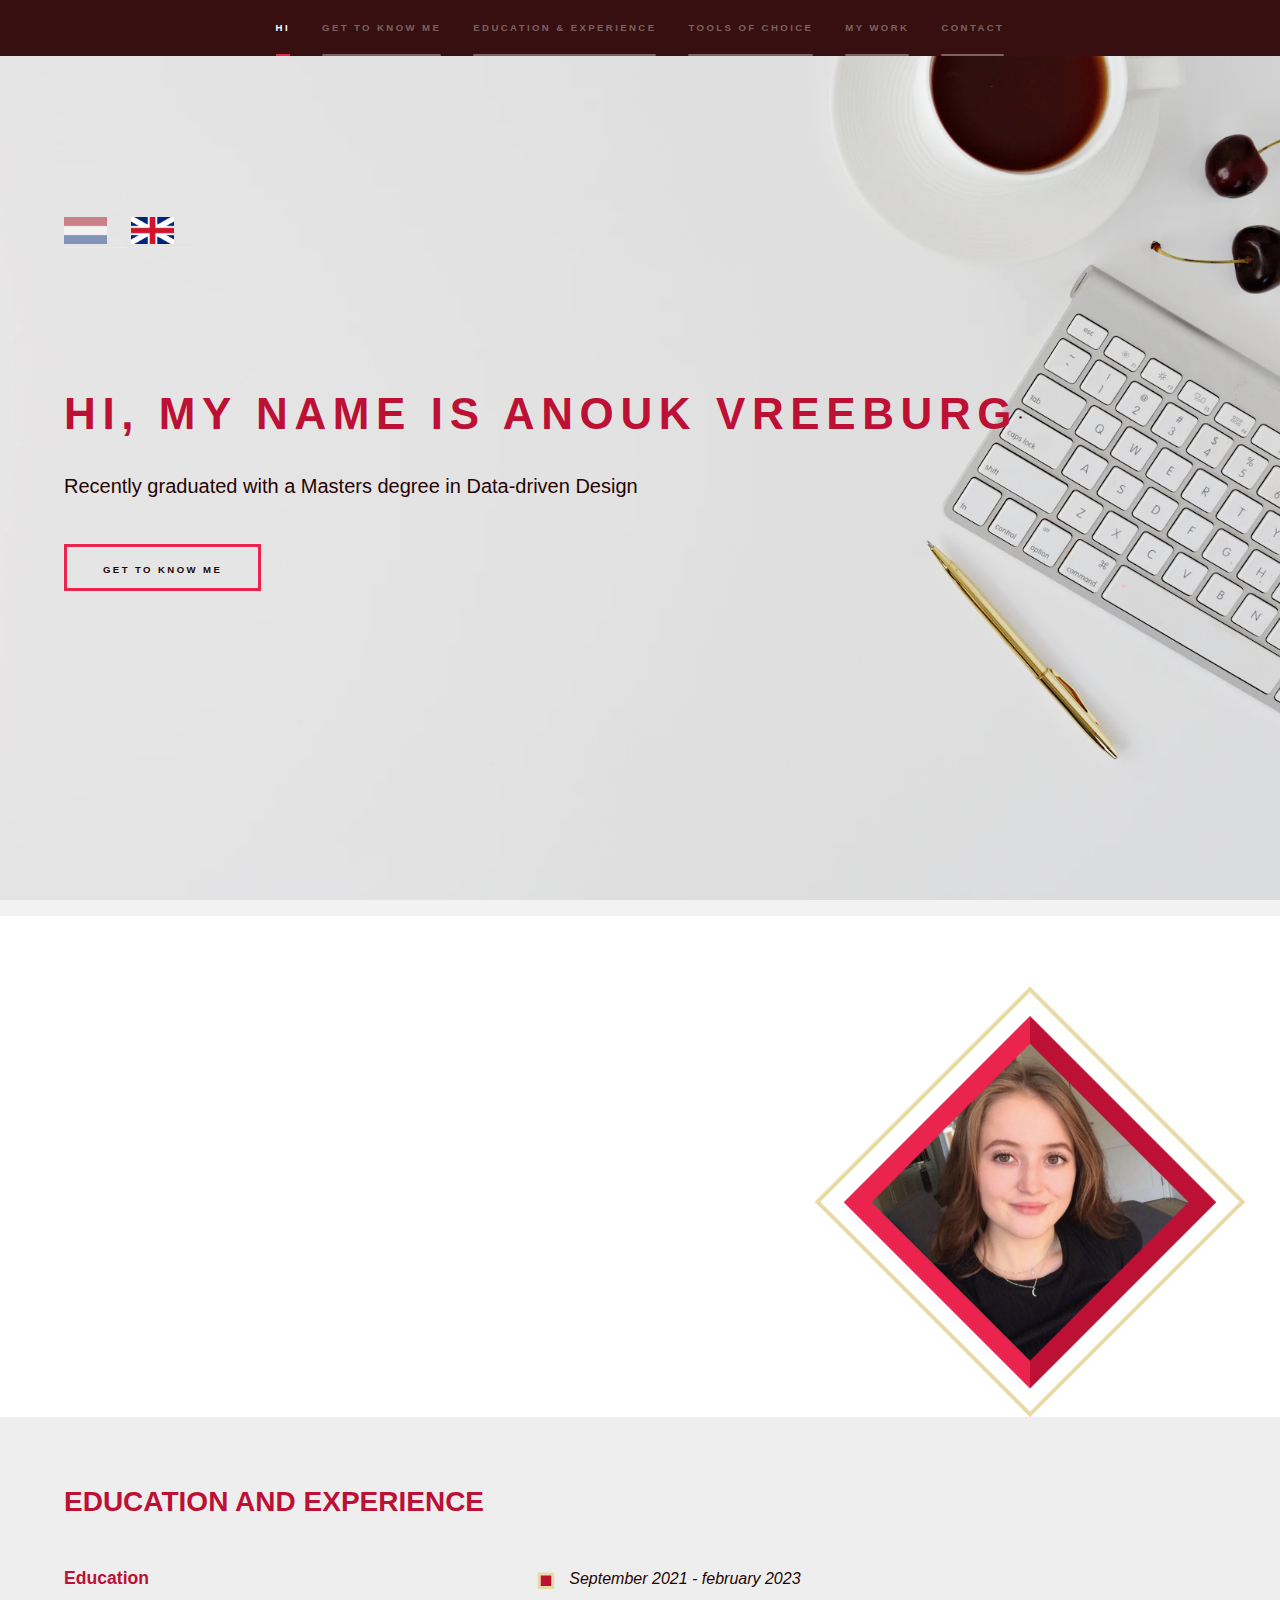
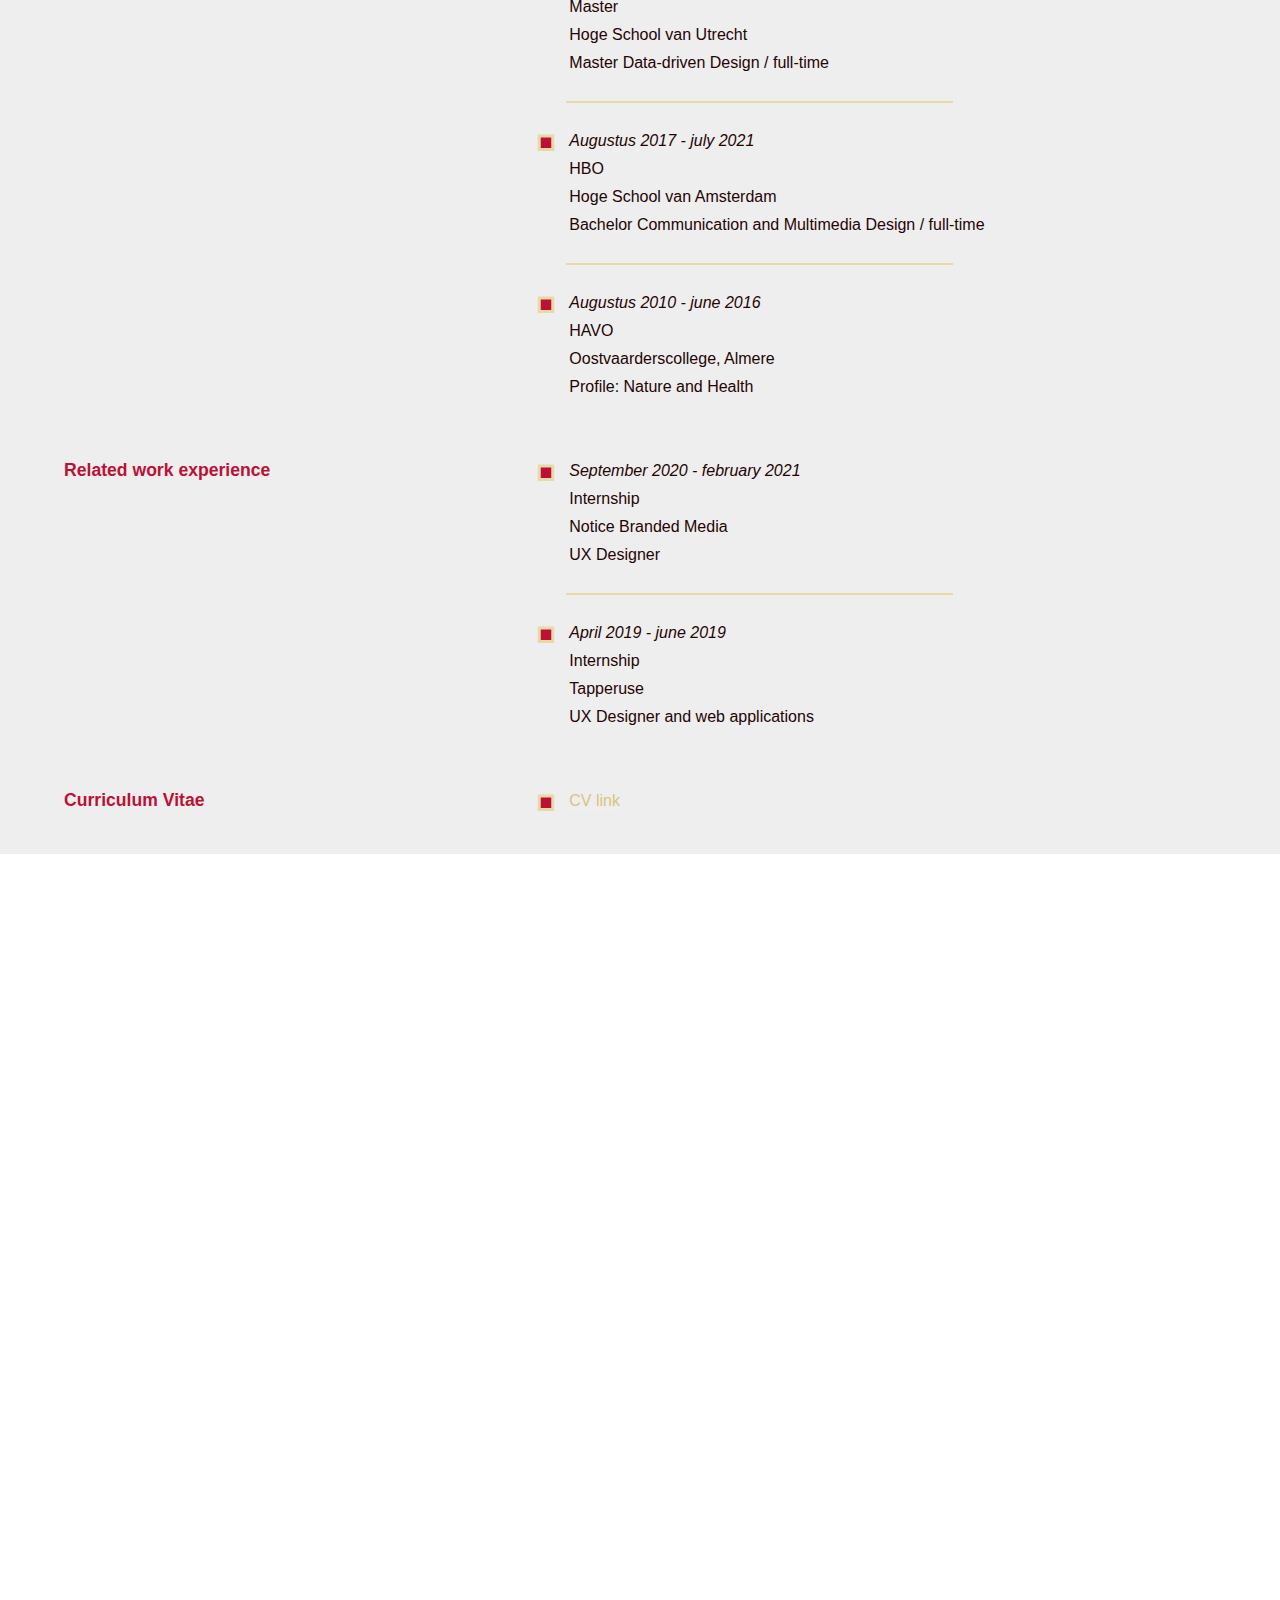
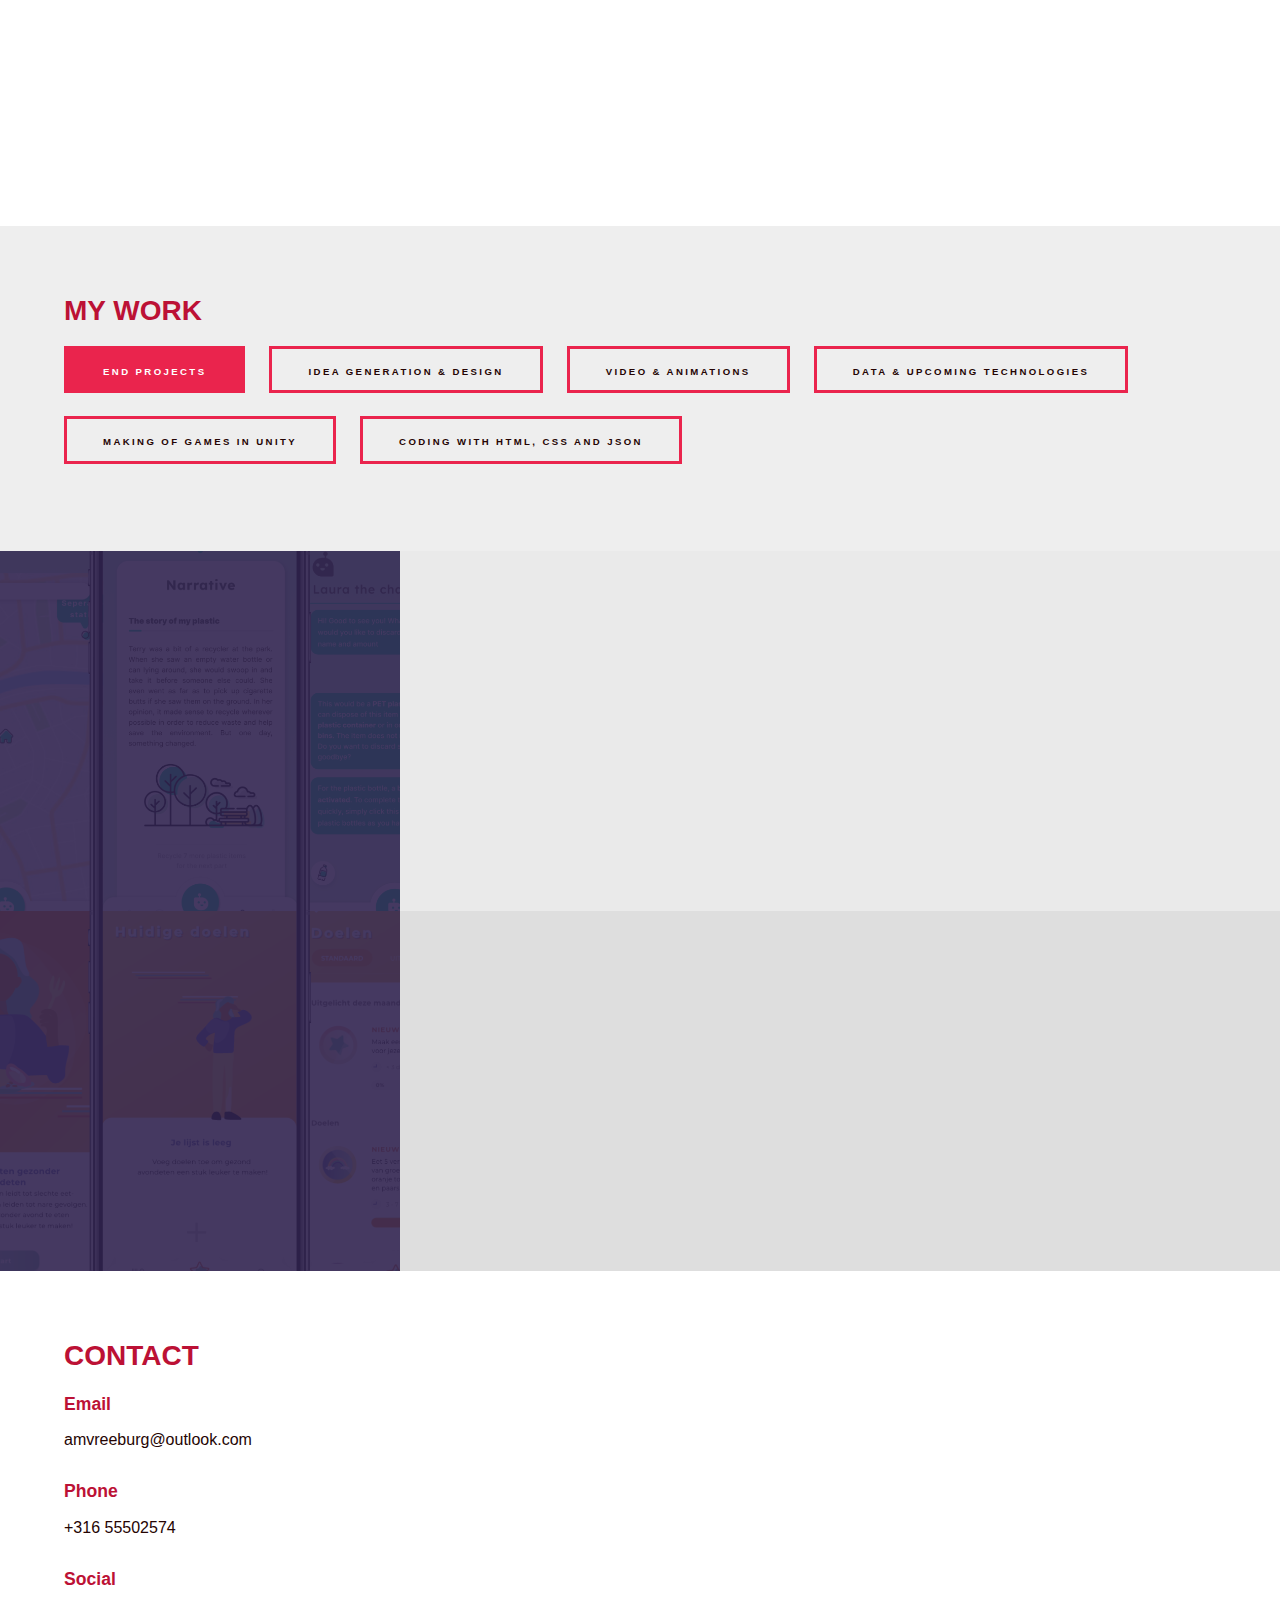
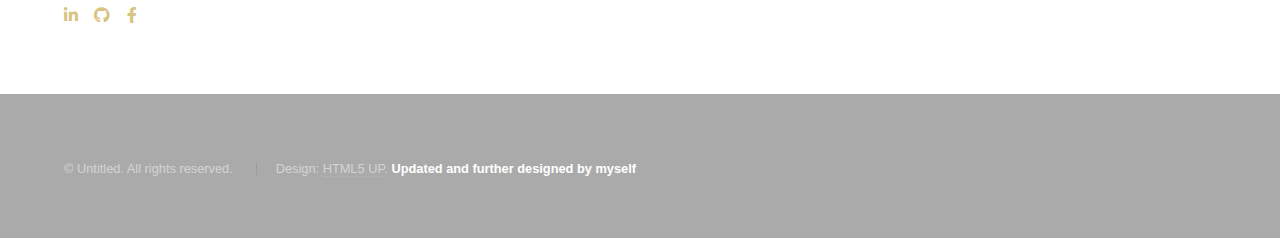
==== indexEN.html @ f6cb9e54 "Update indexEN.html" ====
<!DOCTYPE HTML>
<!--
    Hyperspace by HTML5 UP
    html5up.net | @ajlkn
    Free for personal and commercial use under the CCA 3.0 license (html5up.net/license)
-->
<html lang="en">

<head>
    <title>Portfolio Anouk Vreeburg</title>
    <meta charset="utf-8" />
    <meta name="viewport" content="width=device-width, initial-scale=1" />
    <link rel="stylesheet" href="assets/css/main.css" />
    <noscript>
        <link rel="stylesheet" href="assets/css/noscript.css" /></noscript>
</head>

<body class="is-preload">

    <!-- Sidebar -->
    <section id="sidebar">

        <div class="inner">
            <nav>
                <ul>
                    <li><a href="#intro">Hi</a></li>
                    <li><a href="#one">Get to know me</a></li>
                    <li><a href="#two">Education & Experience</a></li>
                    <li><a href="#three">Tools of choice</a></li>
                    <li><a href="#four">My work</a></li>
                    <li><a href="#five">Contact</a></li>
                </ul>
            </nav>
        </div>
    </section>

    <!-- Wrapper -->
    <div id="wrapper">

        <!-- Intro -->
        <section id="intro" class="wrapper style1 fullscreen fade-up">
            <div class="inner">

                <div class="divtaal">
                    <a href="index.html" class="taal"><img src="images/NL.png" class="taalnoactive" width="43" height="27"></a>
                    <a href="indexEN.html" class="taal"><img src="images/EN.png" width="43" height="27"></a>
                </div>

                <h1>HI, MY NAME IS ANOUK VREEBURG</h1>
                <p>Recently graduated with a Masters degree in Data-driven Design</p>
                <ul class="actions">
                    <li><a href="#one" class="button scrolly">Get to know me</a></li>
                </ul>
            </div>
        </section>

        <!-- One -->
        <section id="one" class="wrapper style2 spotlights">
            <section>
                <div class="content">
                    <div class="inner">
                        <h2>GET TO KNOW ME</h2>
                        <p>I have a passion for creating visually appealing content related to applications, websites, applied games, and emerging technologies such as machine learning and virtual reality. Additionally, I enjoy analyzing and working with data to identify intriguing patterns and apply them to my designs. My interest in media and technology began at a young age, from images and figures to stories and discoveries. As I grew older, my curiosity towards these topics only increased. I have earned a Bachelor's degree in Communication & Multimedia Design and a Master's degree in Data-driven Design. Through practical projects in these fields, I have gained new skills and learned how to tackle challenges in creative and technical ways. I am eager to continue exploring these areas and expand my knowledge further.</p>
                    </div>
                </div>
                <img src="images/pictureofme.png" class="image2" alt="" data-position="center center" />
                <!-- maybe make a gif that goes through different photos -->
            </section>
        </section>

        <section id="two" class="wrapper style20 spotlights">
            <section>
                <div class="content2">
                    <div class="inner">
                        <h2>EDUCATION AND EXPERIENCE</h2><br>
                        <div class="grid">
                            <h3>Education</h3>
                            <ul class="buttonstyle">
                                <li><em>September 2021 - february 2023</em> <Br> Master <br> Hoge School van Utrecht <br> Master Data-driven Design / full-time</li>
                                <hr>
                                <li><em>Augustus 2017 - july 2021</em> <br> HBO <br> Hoge School van Amsterdam <br> Bachelor Communication and Multimedia Design / full-time</li>
                                <hr>
                                <li><em>Augustus 2010 - june 2016</em> <br> HAVO <br> Oostvaarderscollege, Almere <br> Profile: Nature and Health</li>
                            </ul>
                        </div><br><br>
                        <div class="grid">
                            <h3>Related work experience</h3>
                            <ul class="buttonstyle">
                                <li><em>September 2020 - february 2021</em> <br> Internship <br> Notice Branded Media <br> UX Designer</li>
                                <hr>
                                <li><em>April 2019 - june 2019</em> <br> Internship <br> Tapperuse <br> UX Designer and web applications</li>                                
                            </ul>
                        </div><br><br>
                        <div class="grid">
                            <h3>Curriculum Vitae</h3>
                            <ul class="buttonstyle">
                                <li><a href="images/AnoukVreeburgCV.pdf" target="_blank">CV link</a></li>                           
                            </ul>
                        </div>
                    </div>
                </div>
            </section>
        </section>

        <!-- Two -->
        <section id="three" class="wrapper style3 fade-up">
            <div class="inner">
                <h2>TOOLS OF CHOICE</h2>
                <div class="features">
                    <section>
                        <span class="icon solid major fa-chart-line"></span>
                        <h3>Data-driven</h3>
                        <p>I am fascinated by working with <strong>data</strong> to learn design with a focus on user experience. Exploring large datasets and drawing conclusions is very intriguing. I have experience with <strong>Python</strong>, which allows me to work with data more efficiently. I have used it for web scraping, machine learning, and data analysis projects, giving me a better understanding of how it works and how I can use it to my advantage. This provides many opportunities to fully optimise design for the customer.</p>
                    </section>
                    <section>
                        <span class="icon solid major fa-edit"></span>
                        <h3>Design and video</h3>
                        <p>I enjoy using creative software such as <strong>Adobe Illustrator, Photoshop, After Effects, Figma, and Blender</strong>. These tools help me express my creativity and explore different ideas and concepts. With Adobe, I create beautiful designs for both app and print design, as well as product videos and animations. I use Figma to design and showcase application screens with interactions, for a complete UX/UI. I use Blender for 3D models and various animations. I can then display all of these designs on web applications using <strong>HTML, CSS, and JSON</strong>.</p>
                    </section>
                    <section>
                        <span class="icon solid major fa-gamepad"></span>
                        <h3>Unity</h3>
                        <p>I love working in <strong>Unity</strong>, where I can create games and virtual realities. With the help of <strong>C# programming language</strong>, I am able to bring my ideas to life, no matter how big or small. With Unity’s powerful engine and its user-friendly interface, I am able to create <strong>immersive 3D worlds and experiences</strong> that will excite and engage my target audience. I am always eager to learn more about Unity and look forward to creating my next project!</p>
                    </section>
                    <section>
                        <span class="icon major fa-robot"></span>
                        <h3>Other interests</h3>
                        <p>I am furthermore intrigued by the potential of <strong>emerging technologies</strong> and the opportunities they bring. With the rapid development of technology, I am constantly searching for new ways to use it for projects that can benefit and improve the lives of many. I am passionate about exploring new and innovative ideas, and it is this passion that drives me to investigate and explore the possibilities of emerging technology.</p>
                    </section>
                </div>
            </div>
        </section>


        <!-- Four -->
        <section id="four" class="wrapper style40 spotlights">  
            <div class="inner">
                <h2>MY WORK</h2>
                <ul class="ul2">
                        <li class="li2"><button onClick="myFunction()" id="jsbuttonbig" class="jsbuttonclicked"> End projects </button></li>
                        <li class="li2"><button onClick="myFunction5()" id="jsbuttondesign" class="jsbutton"> Idea generation & Design </button></li>
                        <li class="li2"><button onClick="myFunction6()" id="jsbuttonvideo" class="jsbutton"> Video & Animations </button></li>
                        <li class="li2"><button onClick="myFunction2()" id="jsbuttondata" class="jsbutton"> Data & Upcoming technologies </button></li>
                        <li class="li2"><button onClick="myFunction3()" id="jsbuttongames" class="jsbutton"> Making of games in Unity </button></li>
                        <li class="li2"><button onClick="myFunction4()" id="jsbuttoncode" class="jsbutton"> Coding with HTML, CSS and Json </button></li>
                </ul>
            </div>
        </section>

        <!-- One -->
        <!-- Big Project -->
        <section id="uno" class="wrapper style4 spotlights">
            <section>
                <div class="image"><img src="images/PhotosWork/chatbotgraduation/chatbothomepage7.png" alt="" data-position="center center" /></div>
                <div class="content">
                    <div class="inner">
                        <h2 class="h2special">Data-driven Chatbot graduation project</h2>
                        <p>In order to help young adults properly dispose of their plastic, I created a data-driven personal chatbot application for my master's graduation project.</p>
                        <ul class="actions">
                            <li><button id="myBtn1" class="testa">See more</button></li>
                        </ul>
                    </div>
                </div>
                <div id="myModal1" class="modal">
                    <!-- Modal content -->
                    <div class="modal-content">
                      <span class="close1">&times;</span>
                      <h2 class="h2special">Data-driven Chatbot graduation project</h2>
                      <p><strong>Time spent on it:</strong> 20 weeks, year 2 Master<br> 
                        <strong>Language of the project:</strong> English<br> 
                        <strong>How many people worked on it:</strong> 1<br></p>
                      <p>I had to create a data-driven application that solved an issue for my Masters graduation project. I chose to go the environmentally friendly approach and assist young individuals in correctly disposing of their plastic products, rather than littering or tossing them in the wrong container. This issue could be remedied with the help of a smart chatbot integrated into an application. The chatbot would assist the young adult in providing information about their plastic product, including what type of plastic it is and where it should be thrown according to city regulations. The chatbot would also ask the user personal questions about why they care about the environment and other related opinions on the subject. The answers provided by the user would assist the chatbot in better categorising the user, allowing it to offer a personalised gamification strategy that would help drive the user to continue properly disposing of their plastic. The categories are based on research, which state that there are six different reasons why people recycle, which are as follows: attitude, subjective norms, behavioural intent, knowledge, moral norms, and social pressure. If a user tells the chatbot that they conduct environmental acts because they have seen others do it, they will be given a gamification approach in that area. Each category can be coupled with a research-based gamification strategy. Attitude → points system, subjective norms → leaderbord, perceived behavioural control → badges, knowledge → narrative, moral norms → rewards, social pressure → teams. If the chatbot detects more, the user can be subjected to multiple forms of gamification. As a result, the program is constantly enhancing the user experience based on user data, thereby establishing it as a successful data-driven product. Furthermore, the application provides information about different types of plastic, how it works in their location, and opportunities to speed up the recycling process. More information on the research and overall project can be found in the papers below.</p>
                      <a href="images/PhotosWork/chatbotgraduation/AcademicPaperAnoukGraduationDDD.pdf" target="_blank">Academic Paper</a><br>
                      <a href="images/PhotosWork/chatbotgraduation/TechnicalPaperAnoukGraduationDDD.pdf" target="_blank">Technical Paper</a><br>
                      <a href="https://www.figma.com/proto/wkhQ5pmB53R3BVS1XPd66O/Graduation-3?page-id=0%3A1&node-id=216%3A585&viewport=162%2C240%2C0.02&scaling=scale-down&starting-point-node-id=216%3A585&show-proto-sidebar=1" target="_blank">Figma link prototype</a>
                      <br><br>
                      <iframe class="modalphotosvideo" src="https://www.youtube.com/embed/QDTIuTN14yU" title="YouTube video player" frameborder="0" allow="accelerometer; autoplay; clipboard-write; encrypted-media; gyroscope; picture-in-picture; web-share" allowfullscreen></iframe><br>
                      <img src="images/PhotosWork/chatbotgraduation/code.png" class="modalphotos2"/><br>
                      <img src="images/PhotosWork/chatbotgraduation/introscreens.png" class="modalphotos"/><br>
                      <img src="images/PhotosWork/chatbotgraduation/gamificationscreens.png" class="modalphotos"/><br>
                      <img src="images/PhotosWork/chatbotgraduation/chatbotscreens.png" class="modalphotos"/><br>
                      <img src="images/PhotosWork/chatbotgraduation/knowandmap.png" class="modalphotos"/>
                    </div>
                </div>
            </section>
            <section>
                <div class="image"><img src="images/PhotosWork/foodles/homepagefoodles7.png" alt="" data-position="center center" /></div>
                <div class="content">
                    <div class="inner">
                        <h2 class="h2special">Foodles graduation project</h2>
                        <p>For my Bachelors graduation project, I created an interactive application to motivate students to cook more nutritious meals.</p>
                        <ul class="actions">
                            <li><button id="myBtn2">See more</button></li>
                        </ul>
                    </div>
                </div>
                <div id="myModal2" class="modal"> 
                    <div class="modal-content">
                      <span class="close2">&times;</span>
                      <h2 class="h2special">Foodles graduation project</h2>
                      <p><strong>Time spent on it:</strong> Approximately 20 weeks, year 4 Bachelor<br> 
                        <strong>Language of the project:</strong> Dutch<br> 
                        <strong>How many people worked on it:</strong> 1<br></p>
                      <p>For my graduation project I had to solve an issue with a media outlet. The issue I intended to address was a student's insufficient cooking manners. I intended to decrease hasty, harmful microwave meals and encourage students to cook more healthfully. After settling on the challenge, there was a lot of idea generation, research, feedback, and testing to come up with a cohesive concept and design. Finally, the application focuses on inspiring the student through gamification. Simply put, the app provides cooking tasks, a choice of recipes ranging from simple and quick to tough and time-consuming, displays progression in a variety of ways, badges can be earned, friends may assist and join the adventure, and a grocery list can be established.</p>
                      <a href="https://spangled-guide-947.notion.site/Design-Rationale-4f44331d0e1e475ea022f48d8f3eebc7" target="_blank">Design Rationale</a><br>
                      <a href="https://spangled-guide-947.notion.site/Product-Biografie-3474a4bb50964bb2b0175a09f0bc5e0a" target="_blank">Product Biografie</a><br>
                      <a href="https://xd.adobe.com/view/b88ff9ac-8249-4459-96fa-178065c4f682-eddc/" target="_blank">Adobe link prototype</a><br>
                      <br>
                      <video class="modalphotos" controls>
                        <source src="images/PhotosWork/foodles/foodlesVideo.mp4" type="video/mp4">
                      </video>
                      <img src="images/PhotosWork/foodles/foodles1.png" class="modalphotos"/>
                      <img src="images/PhotosWork/foodles/foodles2.png" class="modalphotos"/>
                      <img src="images/PhotosWork/foodles/foodles3.png" class="modalphotos"/>
                    </div>
                </div>
            </section>
        </section>

        <!-- Data -->
        <section id="dos" class="wrapper style4 spotlights">
            <section>
                <div class="image"><img src="images/PhotosWork/musicalthing/musicalaihomepage.png" alt="" data-position="center center" /></div>
                <div class="content">
                    <div class="inner">
                        <h2 class="h2special">Using data and AI to create music</h2>
                        <p>By applying data cleansing, Artificial Intelligence and the RNN-LSTM model, I was able to construct a new generated sheet of music</p>
                        <ul class="actions">
                            <li><button id="myBtn6">See more</button></li>
                        </ul>
                    </div>
                </div>
                <div id="myModal6" class="modal">
                    <div class="modal-content">
                      <span class="close6">&times;</span>
                      <h2 class="h2special">Using data and AI to create music</h2>
                       <p><strong>Time spent on it:</strong> 10 weeks, year 1 Master<br> 
                            <strong>Language of the project:</strong> English<br> 
                            <strong>How many people worked on it:</strong> 1<br></p>
                      <p>For the machine learning lesson, I intended to create music using Artificial Intelligence and the RNN-LSTM model. This project is separated into four steps: data collection, data cleaning, model construction, and model evaluation. I wanted to create jazz music, namely a jazz sheet. To begin, I acquired a significant number of jazz songs. In the second phase, data cleansing, I compared jazz songs based on parameters including tempo, number of measures, style, and density. I trimmed my jazz music dataset by only including jazz songs that matched in all of these categories, so that the model might have a higher success rate later on. This model is known as RNN-LSTM. This model can predict the next note in a melody. Reading comparable jazz songs allows it to guess what note will be played next, resulting in a new note at the end. By repeating this procedure, a whole new melody can be created, and therefore a song can be formed. I recommend reading this more clearly in my GitHub ipnyb files, as they cover the entire procedure in detail, including preprocessing, encoding, sequence creation, mapping, converting, training, layering, and producing.</p>
                      <a href="https://github.com/vreebua/fundamentals_of_machine_learning/blob/main/anouk_endassignment_LSTM_jazzsongs/DatasetAndExploring.ipynb" target="_blank">Dataset and exploring (ipynb)</a><br>
                      <a href="https://github.com/vreebua/fundamentals_of_machine_learning/blob/main/anouk_endassignment_LSTM_jazzsongs/BuildingTheModel.ipynb" target="_blank">Building the model (ipynb)</a><br>
                      <a href="https://github.com/vreebua/fundamentals_of_machine_learning/tree/main/anouk_endassignment_LSTM_jazzsongs" target="_blank">Github page</a><br>
                      <br>
                      <img src="images/PhotosWork/musicalthing/ipynbexample1.png" class="modalphotos"/>
                      <p>A better look can be found in the (ipynb) links</p>
                    </div>
                </div>
            </section>
            <section>
                <div class="image"><img src="images/PhotosWork/movierecommenderAI/homepagemovierecommender.png" alt="" data-position="center center" /></div>
                <div class="content">
                    <div class="inner">
                        <h2 class="h2special">Artificial Intelligence Movie Recommender</h2>
                        <p>Some code recommends movies based on the user's most recent Twitter tweets using Artificial Intelligence and API's.</p>
                        <ul class="actions">
                            <li><button id="myBtn3">See more</button></li>
                        </ul>
                    </div>
                </div>
                <div id="myModal3" class="modal">
                    <div class="modal-content">
                      <span class="close3">&times;</span>
                      <h2 class="h2special">Artificial Intelligence Movie Recommender</h2>
                      <p><strong>Time spent on it:</strong> 10 weeks, year 3 Bachelor<br> 
                        <strong>Language of the project:</strong> Dutch<br> 
                        <strong>How many people worked on it:</strong> 1<br></p>
                      <p>My first exposure to Artificial Intelligence was through my project AI Movie Recommender. The assignment's primary goal was to learn as much as possible about this emerging technology, but with the end goal of creating a product. After learning about the technology and brainstorming ideas, the end result is a website (without visuals) that assists the user in selecting a Netflix movie or show based on their most recent Twitter posts. The AI was able to read Twitter posts and determine from the text what kind of emotion the user was feeling and what the subject of their post was about, with the help of Google Natural Language and a Twitter API. "I am excited about this wedding," for example, would tell the AI that "excited" is a positive word and "wedding" is a subject. Following that, the AI scans the Netflix database for movies or series, as well as the tags they provide, that can be related to the discovered emotions and words, in order to recommend them.</p>
                      <a href="https://www.notion.so/Design-Rationale-b5b79c1df37c4842b5fbafb5ba281c90" target="_blank">Design Rationale</a><br>
                      <a href="https://www.notion.so/Product-Biografie-fa58ce88947c43fca41a6ab7b44b3672" target="_blank">Product Biografie</a><br>
                      <br>
                      <img src="images/PhotosWork/movierecommenderAI/AI_POSTER_page-0001.jpg" class="modalphotos"/>
                    </div>
                </div>
            </section>
            <section>
                <div class="image"><img src="images/PhotosWork/npo/npohomepage.png" alt="" data-position="center center" /></div>
                <div class="content">
                    <div class="inner">
                        <h2 class="h2special">Recommender systems and NFTs for NPO</h2>
                        <p>Transforming the NPO Start application hypothetically with emerging technologies to reach the weaker audiences.</p>
                        <ul class="actions">
                            <li><button id="myBtn24">See more</button></li>
                        </ul>
                    </div>
                </div>
                <div id="myModal24" class="modal">
                    <div class="modal-content">
                      <span class="close24">&times;</span>
                      <h2 class="h2special">Recommender systems and NFTs for NPO</h2>
                      <p><strong>Time spent on it:</strong> 10 weeks, year 1 Master<br> 
                        <strong>Language of the project:</strong> English<br> 
                        <strong>How many people worked on it:</strong> 5<br></p>
                      <p>For this project, we needed to collaborate in order to elevate an established organization using emerging technologies. Our company was NPO, and our emerging technologies were recommender systems and NFTs. After conversing with NPO themselves, we learnt about the NPO's beliefs, key goals, and target group distinctions. We were able to hypothetically design and immerse emerging technologies within their NPO system, targeting some of their weaker target audiences for increased engagement while still enforcing all of their ideals, as well as their design principles. Both technologies were integrated into their NPO Start application.</p>
                      <a href="images/PhotosWork/npo/Endthingie.pdf" target="_blank">Project PDF</a><br><br>
                      <img src="images/PhotosWork/npo/NPOschermen1.png" class="modalphotos"/>
                      <img src="images/PhotosWork/npo/NPOschermen2.png" class="modalphotos"/>
                      <img src="images/PhotosWork/npo/Storyboard-NFTconcept.jpg" class="modalphotos"/>
                    </div>
                </div>
            </section>
            <section>
                <div class="image"><img src="images/PhotosWork/webscrapingtwitch/webscrapingphoto.png" alt="" data-position="center center" /></div>
                <div class="content">
                    <div class="inner">
                        <h2 class="h2special">Webscraping data of Twitch</h2>
                        <p>My first data project was to obtain data from a website and learn how to collect, understand, and transmit anything that I could find about it in order to get started reading and working with data.</p>
                        <ul class="actions">
                            <li><button id="myBtn5">See more</button></li>
                        </ul>
                    </div>
                </div>
                <div id="myModal5" class="modal">
                    <div class="modal-content">
                      <span class="close5">&times;</span>
                      <h2 class="h2special">Webscraping data of Twitch</h2>
                      <p><strong>Time spent on it:</strong> 3 weeks, year 1 Master<br> 
                        <strong>Language of the project:</strong> English<br> 
                        <strong>How many people worked on it:</strong> 1<br></p>
                      <p>My first data project was to obtain data from a website and learn how to collect, understand, and transmit anything that I could find about it in order to get started reading and working with data. Twitch was the site I used, and I used Python and APIs to scrape data to look at disparities between male and female streamers, differences in categories, and other related features. Finally, I chose appropriate charts to illustrate the learned facts.</p>
                      <a href="images/PhotosWork/webscrapingtwitch/Extended abstract Twitch diversity - Anouk Vreeburg.pdf" target="_blank">Project PDF</a><br>
                      <a href="https://github.com/vreebua/WebscrapingOfTwitch" target="_blank">Github page</a><br>
                      <br>
                      <img src="images/PhotosWork/webscrapingtwitch/webscrapingphoto.png" class="modalphotos"/>
                    </div>
                </div>
            </section>
            <section>
                <div class="image"><img src="images/PhotosWork/doorwayeffect/homepagedoorway.png" alt="" data-position="center center" /></div>
                <div class="content">
                    <div class="inner">
                        <h2 class="h2special">Internet of Things Doorway Effect Helper</h2>
                        <p>An internet of things doorway assistant to help users in remembering their belongings when leaving their home.</p>
                        <ul class="actions">
                            <li><button id="myBtn7">See more</button></li>
                        </ul>
                    </div>
                </div>
                <div id="myModal7" class="modal">
                    <div class="modal-content">
                      <span class="close7">&times;</span>
                      <h2 class="h2special">Internet of Things Doorway Effect Helper</h2>
                      <p><strong>Time spent on it:</strong> 3 weeks, year 1 Master<br> 
                        <strong>Language of the project:</strong> English<br> 
                        <strong>How many people worked on it:</strong> 1<br></p>
                      <p>A three-week timeframe was set for this project, with the purpose of swiftly understanding a new developing technology and how it can solve a problem. My chosen technology was the Internet of Things (IoT), which I worked with in the Arduino Program using an Arduino board. The issue I chose is known as the front doorway effect. When someone walks out the front door, a psychological event known as the doorway effect might occur, causing them to forget why they walked through the door or if they took all of their possessions with them. Multiple sensors were employed with the help of IoT to read data and to help alarm and remind the user of their items when going outside. Detecting data movement at the front door, providing visual and audio reminders to the user, and buttons to overcome hurdles whether the front door is used for other purposes are all possible.</p>
                      <a href="images/PhotosWork/doorwayeffect/StateOfTheArtTechnologyAnoukVreeburg.pdf" target="_blank">Project PDF</a><br><br>
                      <img src="images/PhotosWork/doorwayeffect/ArduinoThree.png" class="modalphotos2"/>
                      <img src="images/PhotosWork/doorwayeffect/TheEndThing.png" class="modalphotos3"/><br>
                      <img src="images/PhotosWork/doorwayeffect/TheKey.png" class="modalphotos3"/>
                    </div>
                </div>
            </section>
            <section>
                <div class="image"><img src="images/PhotosWork/malwaredetection/homepagemalware.png" alt="" data-position="center center" /></div>
                <div class="content">
                    <div class="inner">
                        <h2 class="h2special">Internet of Things Mobile Malware Detecter</h2>
                        <p>An experiment in which a mobile phone is linked to Internet of Things sensors to assist in determining whether or not malware is present on the phone.</p>
                        <ul class="actions">
                            <li><button id="myBtn4">See more</button></li>
                        </ul>
                    </div>
                </div>
                <div id="myModal4" class="modal">
                    <div class="modal-content">
                      <span class="close4">&times;</span>
                      <h2 class="h2special">Internet of Things Mobile Malware Detecter</h2>
                      <p><strong>Time spent on it:</strong> 3 weeks, year 1 Master<br> 
                        <strong>Language of the project:</strong> English<br> 
                        <strong>How many people worked on it:</strong> 1<br> </p>
                      <p>This project was given a short time frame of three weeks. This assignment's goal was to learn how to quickly master a new upcoming technology. Following some brainstorming, the idea was born that malware could be detected on a mobile phone using the Internet of Things (IoT). If a mobile phone becomes infected with malware, it may exhibit a variety of symptoms, including high temperature. I thought I'd connect the two because IoT is known for its ability to identify certain sensors and immediately communicate that data. As a result, I used an application to set up a connection between an old mobile phone and my Arduino board. This connection was constantly reading and reporting the temperature of the phone. The phone had become infected with malware. If the Arduino board detects strange sparks of higher temperature inside the phone, it will alert the user using other IoT products that can communicate via sound and visual.</p>
                      <a href="images/PhotosWork/malwaredetection/ProjectDiaryAnouk.pdf" target="_blank">Project PDF</a><br><br>
                      <img src="images/PhotosWork/malwaredetection/arduinosetupmalware.jpg" class="modalphotos2"/>
                      <img src="images/PhotosWork/malwaredetection/fotomalwarething.jpg" class="modalphotos2"/><br>
                      <img src="images/PhotosWork/malwaredetection/keychainsfigma.jpg" class="modalphotos"/>
                    </div>
                </div>
            </section>
            <section>
                <div class="image"><img src="images/PhotosWork/failgraduation/homepageAR.png" alt="" data-position="center center" /></div>
                <div class="content">
                    <div class="inner">
                        <h2 class="h2special">DataSee, an Augmented Reality application</h2>
                        <p>An Augmented Reality data working application that raises awareness among young adults about how much personal data they spend on their applications and how harmful this may be.</p>
                        <ul class="actions">
                            <li><button id="myBtn8">See more</button></li>
                        </ul>
                    </div>
                </div>
                <div id="myModal8" class="modal">
                    <div class="modal-content">
                      <span class="close8">&times;</span>
                      <h2 class="h2special">DataSee, an Augmented Reality application</h2>
                      <p><strong>Time spent on it:</strong> 10 weeks, year 1 Master<br> 
                        <strong>Language of the project:</strong> English<br> 
                        <strong>How many people worked on it:</strong> 1<br></p>
                      <p>DataSee is an Augmented Reality (AR) application that helps enhance young adults' awareness about how much personal data they spend on their apps and how harmful that might be. It is able to show their data back in a fun, engaging, and interactive way by collecting their screen time data on a daily basis. After permitting the program to collect screen time data, the user will see their own application use reflected back to them in the form of data blobs, which can alter from day to day. Furthermore, each application data blob is a different colour, suggesting to the user whether or not this application is secure to disclose personal data on, or if it is easy subject to hacker assaults. The program expands on this theme by include components such as what would happen to their data if a hacker attacked the application, questions and quizzes about online safety, and more in-depth information about each application and how to be more secure with their data.</p>
                      <a href="images/PhotosWork/failgraduation/AcademicPaperAnoukVreeburgDDD.pdf" target="_blank">Academic Paper</a><br>
                      <a href="images/PhotosWork/failgraduation/TechnicalDocumentAnoukVreeburgDDD.pdf" target="_blank">Technical Document</a><br><br>
                      <img src="images/PhotosWork/ARdata/datathings.png" class="modalphotos"/>
                      <img src="images/PhotosWork/ARdata/screens1.png" class="modalphotos"/>
                      <img src="images/PhotosWork/ARdata/screens2.png" class="modalphotos"/>
                      <img src="images/PhotosWork/ARdata/screens3.png" class="modalphotos"/>
                      <img src="images/PhotosWork/ARdata/allthelevels.png" class="modalphotos3"/>
                      <img src="images/PhotosWork/ARdata/thefoursides.png" class="modalphotos3"/>
                    </div>
                </div>
            </section>
        </section>

        <!-- Coding -->
        <section id="quatro" class="wrapper style4 spotlights">
            <section>
                <div class="image"><img src="images/PhotosWork/codingofhvanawebsite/homepagehvana.png" alt="" data-position="center center" /></div>
                <div class="content">
                    <div class="inner">
                        <h2 class="h2special">Website design and development</h2>
                        <p>The HvanA website required to be redesigned and coded in a responsive layout.</p>
                        <ul class="actions">
                            <li><button id="myBtn9">See more</button></li>
                        </ul>
                    </div>
                </div>
                <div id="myModal9" class="modal">
                    <div class="modal-content">
                      <span class="close9">&times;</span>
                      <h2 class="h2special">Website design and development</h2>
                      <p><strong>Time spent on it:</strong> A few weeks, year 2 Bachelor<br> 
                        <strong>Language of the project:</strong> Dutch<br> 
                        <strong>How many people worked on it:</strong> 1<br></p>
                      <p>Following the design of the website's layout, I went to work in Visual Code with HTML, CSS, and Javascript to create a responsive and interactive working website.</p>
                      <a href="https://github.com/vreebua/frontend-responsive-design/tree/master/EindCodeAnoukFrontEnd" target="_blank">Github page</a><br> 
                      <br>
                      <img src="images/PhotosWork/codingofhvanawebsite/hvanAwebsite3.png" class="modalphotos"/>
                    </div>
                </div>
            </section>
            <section>
                <div class="image"><img src="images/PhotosWork/sleepModule/sleepModuleHomepage.png" alt="" data-position="center center" /></div>
                <div class="content">
                    <div class="inner">
                        <h2 class="h2special">SleepModule project</h2>
                        <p>A collaborative project in which many tasks were allocated to create a solution to help people fall asleep faster; my role was to make the marketing website.</p>
                        <ul class="actions">
                            <li><button id="myBtn11">See more</button></li>
                        </ul>
                    </div>
                </div>
                <div id="myModal11" class="modal">
                    <div class="modal-content">
                      <span class="close11">&times;</span>
                      <h2 class="h2special">SleepModule project</h2>
                      <p><strong>Time spent on it:</strong> Around 10 weeks, year 1 Bachelor<br> 
                        <strong>Language of the project:</strong> Dutch<br> 
                        <strong>How many people worked on it:</strong> 4<br></p>
                      <p>Each member of the team was assigned a responsibility for a group project in which a creative solution to a problem was to be exhibited on a marketing website. The problem in this scenario was to assist people who have difficulty falling asleep. My role was website creator and programmer. I created the website using Wordpress and HTML & CSS, overall designed for a laptop screen.</p>
                      <br>
                      <img src="images/PhotosWork/sleepModule/sleepmodule5photos.png" class="modalphotos"/>
                    </div>
                </div>
            </section>
        </section>

        <!-- Games -->
        <section id="tres" class="wrapper style4 spotlights">
            <section>
                <div class="image"><img src="images/PhotosWork/knightgame/knightGameHomepage.png" alt="" data-position="center center" /></div>
                <div class="content">
                    <div class="inner">
                        <h2 class="h2special">The 3D story driven game Schildknaap</h2>
                        <p>I and my team produced a 3D story game during my minor in game design, and my role in this project was game designer with some programming.</p>
                        <ul class="actions">
                            <li><button id="myBtn14">See more</button></li>
                        </ul>
                    </div>
                </div>
                <div id="myModal14" class="modal">
                    <div class="modal-content">
                      <span class="close14">&times;</span>
                      <h2 class="h2special">The 3D story driven game Schildknaap</h2>
                      <p><strong>Time spent on it:</strong> Around 10 weeks, game minor, year 3 Bachelor<br> 
                        <strong>Language of the project:</strong> Dutch<br> 
                        <strong>How many people worked on it:</strong> 5<br></p>
                      <p>This game was created in a team of five during the minor Applied Game Design. Everyone on our team had a specific role, with mine being the lead game designer and side programmer. The game's intended audience is pupils aged twelve and up who are visiting a history museum. The goal of this game is to collect as much as you can in a limited amount of time to progress a story. In level 1, for example, you visit a castle as a 3D knight and must acquire items such as swords, horses, rope and wheels. That is, if you can find all of them. When the timer runs out, the user can utilise the collected things to build a tale. The more items you collect, the more likely it is that you will be able to create a compelling story. For example, "the knight must combat a bear; what weapon do they use?" If a sword was collected, it might be utilised to change the course of the story. There are three levels in total, and the plot progresses with each level. The narrative of the story is set in medieval times, allowing the target audience to learn about history in a fascinating way. You triumph when you successfully complete the story. If you collect too few objects, critical steps in the game may be skipped or answered wrong, preventing you from reaching the finish and forcing you to restart.</p>
                      <a href="https://www.notion.so/Design-Rationale-bca71147dc0242f1948e2dd36facafce" target="_blank">Design Rationale & Product Biografie</a><br>
                      <a href="https://github.com/rico1136/Project3Team5" target="_blank">Github page</a><br><br>
                      <img src="images/PhotosWork/knightgame/knightGame2.png" class="modalphotos"/>
                    </div>
                </div>
            </section>
            <section>
                <div class="image"><img src="images/PhotosWork/dungeoncrawler/homepagedungeoncrawler3.png" alt="" data-position="center center" /></div>
                <div class="content">
                    <div class="inner">
                        <h2 class="h2special">Dungeon Crawler - Rescue from the Red Keep</h2>
                        <p>I and my team built a 2D dungeon crawler game as part of my minor Game design, and my function in this project was programmer.</p>
                        <ul class="actions">
                            <li><button id="myBtn13">See more</button></li>
                        </ul>
                    </div>
                </div>
                <div id="myModal13" class="modal">
                    <div class="modal-content">
                      <span class="close13">&times;</span>
                      <h2 class="h2special">Dungeon Crawler - Rescue from the Red Keep</h2>
                      <p><strong>Time spent on it:</strong> Around 10 weeks, game minor, year 3 Bachelor<br> 
                        <strong>Language of the project:</strong> English<br> 
                        <strong>How many people worked on it:</strong> 4<br></p>
                      <p>This game was created in a team of four during the minor Applied Game Design. Everyone on our team had a specific position, with mine being the developer. This was my first time coding in Unity for a game. The game's purpose is to free the princess by defeating the villains in each coloured chamber. There are three different colours: blue, red, and green. Each colour contains numerous rooms and a wide range of opponents, from sword strikes to archers. A key is located at the end of each chamber. When all three keys are collected, the door to the princess unlocks.</p>
                      <a href="https://www.notion.so/DESIGN-RATIONALE-8517465f07d8455d9b43a17bfa9d9bd4" target="_blank">Design Rationale</a><br>
                      <a href="https://www.notion.so/PRODUCT-BIOGRAFIE-14d3203c4e754276b3b91cc2597aa2c9" target="_blank">Product biografe</a><br>
                      <a href="https://github.com/vreebua/ReturnToTheRedKeep.groep6" target="_blank">Github page</a><br><br>
                      <video class="modalphotos" controls>
                        <source src="images/PhotosWork/dungeoncrawler/dungeonCrawlerVideo.mp4" type="video/mp4">
                      </video><br>
                      <img src="images/PhotosWork/dungeoncrawler/dungeoncrawlerpictures.jpg" class="modalphotos"/>
                    </div>
                </div>
            </section>
            <section>
                <div class="image"><img src="images/PhotosWork/boardgamekillersforest/photoboardgame2.jpg" alt="" data-position="center center" /></div>
                <div class="content">
                    <div class="inner">
                        <h2 class="h2special">The boardgame Killers' Forest, kill or be killed</h2>
                        <p>A four-player board game inspired by the game Bomberman and iconic movie slasher killers was made.</p>
                        <ul class="actions">
                            <li><button id="myBtn12">See more</button></li>
                        </ul>
                    </div>
                </div>
                <div id="myModal12" class="modal">
                    <div class="modal-content">
                      <span class="close12">&times;</span>
                      <h2 class="h2special">The boardgame Killers' Forest, kill or be killed</h2>
                      <p><strong>Time spent on it:</strong> 1 week, game minor, year 3 Bachelor<br> 
                        <strong>Language of the project:</strong> Dutch<br> 
                        <strong>How many people worked on it:</strong> 4<br></p>
                      <p>This board game was created in a four-person team during the minor Applied Game Design. We just had one week to develop a concept, produce the game and explanatory book, and film a product video. Our board game is a spin-off of the popular game Bomberman. With our board game, the participants are not bombers, but rather legendary movie killers such as Jason Voorhees and Michael Meyers. The purpose of the game is to be the last one standing, which you can do by slicing other players, constructing traps, or using their unique powers. A dice determines which move you can make and how far you can go.</p>
                      <br>
                      <img src="images/PhotosWork/boardgamekillersforest/rulesboardgame.png" class="modalphotos"/><br>
                      <img src="images/PhotosWork/boardgamekillersforest/photoboardgame1.jpg" class="modalphotos3"/><br>
                      <img src="images/PhotosWork/boardgamekillersforest/photoboardgame2.jpg" class="modalphotos3"/>
                    </div>
                </div>
            </section>
            <section>
                <div class="image"><img src="images/PhotosWork/virtualrealityenter/vr3.png" alt="" data-position="center center" /></div>
                <div class="content">
                    <div class="inner">
                        <h2 class="h2special">Virtual Reality beginning room</h2>
                        <p>A Virtual Reality room that can aid in the transition from the actual world to a fantasy one using VR glasses, hence eliminating dizziness.</p>
                        <ul class="actions">
                            <li><button id="myBtn15">See more</button></li>
                        </ul>
                    </div>
                </div>
                <div id="myModal15" class="modal">
                    <div class="modal-content">
                      <span class="close15">&times;</span>
                      <h2 class="h2special">Virtual Reality beginning room</h2>
                      <p><strong>Time spent on it:</strong> 3 weeks, year 3 Bachelor<br> 
                        <strong>Language of the project:</strong> Dutch<br> 
                        <strong>How many people worked on it:</strong> 1<br></p>
                      <p>This was my first exposure to Virtual Reality (VR). While studying, it was discovered that people can have motion sickness from VR if they are quickly put into a new fantasy-like environment. To address this issue, I created a recognised safe space for when you first enter VR to make the transition from real time to VR easier. They can adjust their eyes to the VR experience before entering the fantasy world this way. I was able to accomplish this using Unity and Blender.</p>
                      <a href="https://www.notion.so/anoukvreeburg/Design-Rationale-647cad0dd4e44ef88f64551af5301a93" target="_blank">Design Rationale</a><br>
                      <br>
                      <img src="images/PhotosWork/virtualrealityenter/vr3.png" class="modalphotos"/>
                    </div>
                </div>
            </section>
        </section>

        <!-- Design -->
        <section id="cinco" class="wrapper style4 spotlights">
            <section>
                <div class="image"><img src="images/PhotosWork/noticebrandedmediadesign/homepagenoticedesign.png" alt="" data-position="center center" /></div>
                <div class="content">
                    <div class="inner">
                        <h2 class="h2special">Notice Branded Media design projects</h2>
                        <p>I worked as a UX designer at Notice Branded Media, a marketing agency, where I revamped their Company Locator tool and worked on various design projects.</p>
                        <ul class="actions">
                            <li><button id="myBtn17">See more</button></li>
                        </ul>
                    </div>
                </div>
                <div id="myModal17" class="modal">
                    <div class="modal-content">
                      <span class="close17">&times;</span>
                      <h2 class="h2special">Notice Branded Media design projects</h2>
                      <p><strong>Time spent on it:</strong> 20 weeks, internship, year 4 Bachelor<br> 
                        <strong>Language of the project:</strong> Dutch<br> 
                        <strong>How many people worked on it:</strong> 1<br></p>
                      <p>From the end of August 2020 to the beginning of February 2021, I worked as a UX designer at Notice Branded Media, a marketing agency. During my internship, I worked on a variety of UX designer jobs, including revamping a TOI website and coming up with new creative ideas, 1 and 2. My major task, though, was to improve the user experience of their present product, the Company Locator. The Company Locator is a self-contained interactive structure located near the entrance to buildings that provide a variety of company spaces. It allows users to sign in for appointments and tells them how to navigate the building to get to them. My objective was to rethink the interface and recreate the map images. To complete this task, extensive study on what would work best for the target audience and how to best achieve the aim was required. Following that, several concepts emerged, input was gathered, and effective tests were conducted in order to create a proud product in the end.</p>
                      <a href="images/PhotosWork/noticebrandedmediadesign/Company Locator Document Anouk.pdf" target="_blank">Company Locator project PDF</a><br>
                      <a href="https://invis.io/ABZPQ2YFZD5" target="_blank">Invision link prototype</a><br><br>
                      <img src="images/PhotosWork/noticebrandedmediadesign/threechosendesigns.png" class="modalphotos3"/><br>
                      <img src="images/PhotosWork/noticebrandedmediadesign/design1improvements.png" class="modalphotos3"/><br>
                      <img src="images/PhotosWork/noticebrandedmediadesign/design1moreimprovements.png" class="modalphotos2"/><br>
                      <img src="images/PhotosWork/noticebrandedmediadesign/endresultsnotice.png" class="modalphotos"/><br>
                      <img src="images/PhotosWork/noticebrandedmediadesign/companylocatorrealscreen.jpeg" class="modalphotos3"/><br>
                      <img src="images/PhotosWork/noticebrandedmediadesign/companylocatorrealscreenpeople.jpeg" class="modalphotos3"/><br>
                      <img src="images/PhotosWork/noticebrandedmediadesign/plattegrond1.png" class="modalphotos3"/><br>
                      <img src="images/PhotosWork/noticebrandedmediadesign/De jong adviesbureau_TEST.png" class="modalphotos2"/><br>
                      <img src="images/PhotosWork/noticebrandedmediadesign/claviswijnimport.png" class="modalphotos2"/>
                    </div>
                </div>
            </section>
            <section>
                <div class="image"><img src="images/PhotosWork/languageapplication/homepagelanguage.png" alt="" data-position="center center" /></div>
                <div class="content">
                    <div class="inner">
                        <h2 class="h2special">ANM, an learning application for low literacy adults</h2>
                        <p>A smart application was created to assist people with limited literacy in learning to read and write.</p>
                        <ul class="actions">
                            <li><button id="myBtn21">See more</button></li>
                        </ul>
                    </div>
                </div>
                <div id="myModal21" class="modal">
                    <div class="modal-content">
                      <span class="close21">&times;</span>
                      <h2 class="h2special">ANM, an learning application for low literacy adults</h2>
                      <p><strong>Time spent on it:</strong> 10 weeks, year 1 Master<br> 
                        <strong>Language of the project:</strong> English<br> 
                        <strong>How many people worked on it:</strong> 3<br></p>
                      <p>For the class smart interfaces, an application to assist a more vulnerable target group in their daily lives was to be created. We opted to target folks with low literacy levels. People who are illiterate struggle with reading, writing, and other arithmetic. It was difficult to create a helpful application for this target demographic because there were so many details to consider. A well-designed learning language application was created by conducting study on how to best approach material to the group, discussing with the group, and testing. This program assists low literacy individuals in learning to write and read through lessons and customisable categories. Furthermore, the program can be tailored to the user's lifestyle and language difficulties, since the user can utilise a camera and microphone feature to ask the application what words around them in real life mean, such as when reading an important letter.</p>
                      <a href="images/PhotosWork/languageapplication/Project Diary - Anouk Vreeburg - Low literacy group.pdf" target="_blank">Project Diary</a><br>
                      <a href="https://www.figma.com/proto/M98OZvqq3mWcCy9KLOA6aN/Design?page-id=0%3A1&node-id=259%3A2&viewport=519%2C47%2C0.07&scaling=contain&starting-point-node-id=259%3A2" target="_blank">Figma link prototype</a><br><br>
                      <video class="modalphotos3" controls>
                        <source src="images/PhotosWork/languageapplication/anouk-sophie-milad.mp4" type="video/mp4">
                      </video><br>
                      <img src="images/PhotosWork/languageapplication/language11.png" class="modalphotos"/>
                      <img src="images/PhotosWork/languageapplication/language22.png" class="modalphotos"/>
                      <img src="images/PhotosWork/languageapplication/language33.png" class="modalphotos"/>
                    </div>
                </div>
            </section>
            <section>
                <div class="image"><img src="images/PhotosWork/tapperuse/homepagetapperuse.png" alt="" data-position="center center" /></div>
                <div class="content">
                    <div class="inner">
                        <h2 class="h2special">Tapperuse UX Designer internship</h2>
                        <p>During my internship at Tapperuse, I worked on a variety of initiatives spanning from UX design to research and concept generation.</p>
                        <ul class="actions">
                            <li><button id="myBtn16">See more</button></li>
                        </ul>
                    </div>
                </div>
                <div id="myModal16" class="modal">
                    <div class="modal-content">
                      <span class="close16">&times;</span>
                      <h2 class="h2special">Tapperuse UX Designer internship</h2>
                      <p><strong>Time spent on it:</strong> 10 weeks, internship, year 2 Bachelor<br> 
                        <strong>Language of the project:</strong> Dutch<br> 
                        <strong>How many people worked on it:</strong> 1<br></p>
                      <p>From March to June of 2019, I worked as a designer intern at Tapperuse, an app that lets you to go on exciting trips and only pay for the time you are there, as well as information about the location. During my internship, I primarily concentrated on visual research, visual design, coming up with and assisting with UX design concepts, and maintaining their Wordpress website. With this in mind, consider the following examples: I created advertisements for their application, explanation screens for how the application works, animations for within the application, and sketches for future ideas.</p>
                      <br>
                      <img src="images/PhotosWork/tapperuse/Tapperuse1.png" class="modalphotos"/><br>
                      <img src="images/PhotosWork/tapperuse/moretapperuse.png" class="modalphotos"/>
                    </div>
                </div>
            </section>
            <section>
                <div class="image"><img src="images/PhotosWork/storydesign/storyDesign.png" alt="" data-position="center center" /></div>
                <div class="content">
                    <div class="inner">
                        <h2 class="h2special">Story Design</h2>
                        <p>A graphic was created to aid in the representation of a story.</p>
                        <ul class="actions">
                            <li><button id="myBtn18">See more</button></li>
                        </ul>
                    </div>
                </div>
                <div id="myModal18" class="modal">
                    <div class="modal-content">
                      <span class="close18">&times;</span>
                      <h2 class="h2special">Story Design</h2>
                      <p><strong>Time spent on it:</strong> A few weeks, year 2 Bachelor<br> 
                        <strong>Language of the project:</strong> Dutch<br> 
                        <strong>How many people worked on it:</strong> 1<br></p>
                      <p>This assignment required me to develop a visual for a chosen story. The narrative I chose, "Klumperbeven," is a difficult and convoluted read, with the words linked in strange ways and distributed incoherently throughout. I attempted to demonstrate that effect with these graphics.</p>
                      <br>
                      <img src="images/PhotosWork/storydesign/storyDesign.png" class="modalphotos2"/>
                    </div>
                </div>
            </section>
            <section>
                <div class="image"><img src="images/PhotosWork/projectmelkweg/melkweg1.jpg" alt="" data-position="center center" /></div>
                <div class="content">
                    <div class="inner">
                        <h2 class="h2special">Project MELKWEG</h2>
                        <p>New designs that integrated several styles had to be designed. The designs were to incorporate MELKWEG visuals while also incorporating artist visuals.</p>
                        <ul class="actions">
                            <li><button id="myBtn19">See more</button></li>
                        </ul>
                    </div>
                </div>
                <div id="myModal19" class="modal">
                    <div class="modal-content">
                      <span class="close19">&times;</span>
                      <h2 class="h2special">Project MELKWEG</h2>
                      <p><strong>Time spent on it:</strong> A few weeks, year 2 Bachelor<br> 
                        <strong>Language of the project:</strong> Dutch<br> 
                        <strong>How many people worked on it:</strong> 1<br></p>
                      <p>The goal of this school assignment was to learn from a certain company's visuals and how they might be expanded. MELKWEG, a prominent music venue, was my company. MELKWEG is well-known for its bold, straight typefaces and vibrant colours. In a variant MELKWEG style, I created an agenda poster listing which concerts would be held, as well as two music posters combining MELKWEG style with the musicians themselves.</p>
                      <br>
                      <img src="images/PhotosWork/projectmelkweg/melkweg1.jpg" class="modalphotos3"/><br>
                      <img src="images/PhotosWork/projectmelkweg/melkweg2.jpg" class="modalphotos3"/><br>
                      <img src="images/PhotosWork/projectmelkweg/melkweg3.jpg" class="modalphotos3"/>
                    </div>
                </div>
            </section>
            <section>
                <div class="image"><img src="images/PhotosWork/websitedesign/homescreen1.jpeg" alt="" data-position="center center" /></div>
                <div class="content">
                    <div class="inner">
                        <h2 class="h2special">Responsive travel stories website design</h2>
                        <p>Designing and building a responsive website from scratch</p>
                        <ul class="actions">
                            <li><button id="myBtn23">See more</button></li>
                        </ul>
                    </div>
                </div>
                <div id="myModal23" class="modal">
                    <div class="modal-content">
                      <span class="close23">&times;</span>
                      <h2 class="h2special">Responsive travel stories website design</h2>
                      <p><strong>Time spent on it:</strong> A few weeks, year 2 Bachelor<br> 
                        <strong>Language of the project:</strong> Dutch<br> 
                        <strong>How many people worked on it:</strong> 1<br></p>
                      <p>A responsive website about trip stories that allows users to browse, filter, sort, download, favourite, and create their own stories to share. In both bright and dark modes.</p>
                      <br>
                      <img src="images/PhotosWork/websitedesign/homescreen1.jpeg" class="modalphotos2"/><br>
                      <img src="images/PhotosWork/websitedesign/homescreenblack.jpg" class="modalphotos2"/><br>
                      <img src="images/PhotosWork/websitedesign/homescreenmobile1.jpg" class="modalphotos3"/><br>
                      <img src="images/PhotosWork/websitedesign/homescreenmobileblack.jpg" class="modalphotos3"/><br>
                      <img src="images/PhotosWork/websitedesign/detailscreen.jpg" class="modalphotos2"/><br>
                      <img src="images/PhotosWork/websitedesign/login.jpg" class="modalphotos2"/><br>
                      <img src="images/PhotosWork/websitedesign/profile.jpg" class="modalphotos2"/><br>
                      <img src="images/PhotosWork/websitedesign/mobprofiel.jpg" class="modalphotos3"/>
                    </div>
                </div>
            </section>
        </section>

        <!-- Video -->
        <section id="seis" class="wrapper style4 spotlights">
            <section>
                <div class="image"><img src="images/PhotosWork/noticebrandedmediavideo/homepagevideo2.png" alt="" data-position="center center" /></div>
                <div class="content">
                    <div class="inner">
                        <h2 class="h2special">Notice Branded Media video projects</h2>
                        <p>I worked as a UX designer at Notice Branded Media, a marketing agency, where I created numerous videos and animations for various companies.</p>
                        <ul class="actions">
                            <li><button id="myBtn22">See more</button></li>
                        </ul>
                    </div>
                </div>
                <div id="myModal22" class="modal">
                    <div class="modal-content">
                      <span class="close22">&times;</span>
                      <h2 class="h2special">Notice Branded Media video projects</h2>
                      <p><strong>Time spent on it:</strong> 20 weeks, internship, year 4 Bachelor<br> 
                        <strong>Language of the project:</strong> Dutch<br> 
                        <strong>How many people worked on it:</strong> 1<br></p>
                      <p>From the end of August 2020 to the beginning of February 2021, I worked as a UX designer at Notice Branded Media, a marketing agency. Because they are a marketing agency, many video design requests were received in addition to UX design. I worked from the conception of the video and animation concept to its realisation on an Adobe platform. These would be designed for companies such as DA, Wibra, Kippie, KFC, Gamemania, BP, and others to display in their stores.</p>
                      <br>
                      <video class="modalphotos" controls>
                        <source src="images/PhotosWork/noticebrandedmediavideo/Wibra Nederland.mp4" type="video/mp4">
                      </video><br>
                      <video class="modalphotos" controls>
                        <source src="images/PhotosWork/noticebrandedmediavideo/Landscape - DA vitaminen.mp4" type="video/mp4">
                      </video><br>
                      <video class="modalphotos" controls>
                        <source src="images/PhotosWork/noticebrandedmediavideo/BP 3+4 - Verantwoorde Repen.mp4" type="video/mp4">
                      </video><br>
                      <video class="modalphotos" controls>
                        <source src="images/PhotosWork/noticebrandedmediavideo/Twitch_november_gamemania.mp4" type="video/mp4">
                      </video>
                    </div>
                </div>
            </section>
        </section>

        <!-- Five -->
        <section id="five" class="wrapper style10 spotlights">
            <div class="inner">
                <h2>CONTACT</h2>
                <div class="split style1">
                    <section>
                        <ul class="contact">
                            <li>
                                <h3>Email</h3>
                                <span>amvreeburg@outlook.com</span>
                            </li>
                            <li>
                                <h3>Phone</h3>
                                <span>+316 55502574</span>
                            </li>
                            <li>
                                <h3>Social</h3>
                                <ul class="icons">
                                    <li><a href="https://www.linkedin.com/in/anouk-vreeburg-80b0ab18b/" target="_blank" class="icon brands fa-linkedin-in"><span class="label">LinkedIn</span></a></li>
                                    <li><a href="https://github.com/vreebua" target="_blank" class="icon brands fa-github"><span class="label">GitHub</span></a></li>
                                    <li><a href="https://www.facebook.com/anouk.vreeburg" target="_blank" class="icon brands fa-facebook-f"><span class="label">Facebook</span></a></li>
                                </ul>
                            </li>
                        </ul>
                    </section>
                </div>
            </div>
        </section>
    </div>

    <!-- Footer -->
    <footer id="footer" class="wrapper style1-alt">
        <div class="inner">
            <ul class="menu">
                <li>&copy; Untitled. All rights reserved.</li>
                <li>Design: <a href="http://html5up.net" class="lasta">HTML5 UP</a>. <strong>Updated and further designed by myself</strong></li>
            </ul>
        </div>
    </footer>

    <!-- Scripts -->
    <script src="assets/js/jquery.min.js"></script>
    <script src="assets/js/jquery.scrollex.min.js"></script>
    <script src="assets/js/jquery.scrolly.min.js"></script>
    <script src="assets/js/browser.min.js"></script>
    <script src="assets/js/breakpoints.min.js"></script>
    <script src="assets/js/util.js"></script>
    <script src="assets/js/main.js"></script>
    <script src="script.js"></script>

</body>
</html>
---- assets/css/main.css ----
@import url(fontawesome-all.min.css);

/*
    Hyperspace by HTML5 UP
    html5up.net | @ajlkn
    Free for personal and commercial use under the CCA 3.0 license (html5up.net/license)
*/

html,
body,
div,
span,
applet,
object,
iframe,
h1,
h2,
h3,
h4,
h5,
h6,
p,
blockquote,
pre,
a,
abbr,
acronym,
address,
big,
cite,
code,
del,
dfn,
em,
img,
ins,
kbd,
q,
s,
samp,
small,
strike,
strong,
sub,
sup,
tt,
var,
b,
u,
i,
center,
dl,
dt,
dd,
ol,
ul,
li,
fieldset,
form,
label,
legend,
table,
caption,
tbody,
tfoot,
thead,
tr,
th,
td,
article,
aside,
canvas,
details,
embed,
figure,
figcaption,
footer,
header,
hgroup,
menu,
nav,
output,
ruby,
section,
summary,
time,
mark,
audio,
video {
    margin: 0;
    padding: 0;
    border: 0;
    font-size: 100%;
    font: inherit;
    vertical-align: baseline;
}

article,
aside,
details,
figcaption,
figure,
footer,
header,
hgroup,
menu,
nav,
section {
    display: block;
}

body {
    line-height: 1;
}

ol,
ul {
    list-style: none;
}

blockquote,
q {
    quotes: none;
}

blockquote:before,
blockquote:after,
q:before,
q:after {
    content: '';
    content: none;
}

table {
    border-collapse: collapse;
    border-spacing: 0;
}

body {
    -webkit-text-size-adjust: none;
}

mark {
    background-color: transparent;
    color: inherit;
}

input::-moz-focus-inner {
    border: 0;
    padding: 0;
}

input,
select,
textarea {
    -moz-appearance: none;
    -webkit-appearance: none;
    -ms-appearance: none;
    appearance: none;
}

/* Basic */

@-ms-viewport {
    width: device-width;
}

body {
    -ms-overflow-style: scrollbar;
}

@media screen and (max-width: 480px) {

    html,
    body {
        min-width: 320px;
    }

}

html {
    box-sizing: border-box;
}

*,
*:before,
*:after {
    box-sizing: inherit;
}

body {
    background: #FFFFFF; 
    background-image: url("images/freebackgroundphotokeyboardcoffee.webp");
    background-size: cover;
    background-position: center center;
    background-attachment: fixed;

}

body.is-preload *,
body.is-preload *:before,
body.is-preload *:after {
    -moz-animation: none !important;
    -webkit-animation: none !important;
    -ms-animation: none !important;
    animation: none !important;
    -moz-transition: none !important;
    -webkit-transition: none !important;
    -ms-transition: none !important;
    transition: none !important;
}

/* Type */

body,
input,
select,
textarea {
    color: #250403;
    font-family: Arial, Helvetica, sans-serif;
    font-weight: normal;
    line-height: 1.75;
}

@media screen and (max-width: 1680px) {

    body,
    input,
    select,
    textarea {
        font-size: 13pt;
    }

}

@media screen and (max-width: 1280px) {

    body,
    input,
    select,
    textarea {
        font-size: 12pt;
    }

}

@media screen and (max-width: 360px) {

    body,
    input,
    select,
    textarea {
        font-size: 11pt;
    }

}

a {
    -moz-transition: color 0.2s ease, border-bottom-color 0.2s ease;
    -webkit-transition: color 0.2s ease, border-bottom-color 0.2s ease;
    -ms-transition: color 0.2s ease, border-bottom-color 0.2s ease;
    transition: color 0.2s ease, border-bottom-color 0.2s ease;
    border-bottom: dotted 1px rgba(255, 255, 255, 0.35);
    color: #d7c47f;
    text-decoration: none;
}

a:hover {
    border-bottom-color: transparent;
    color: #E8DAA7
}

strong,
b {
    color: #380F10;
    font-weight: bold;
}

em,
i {
    font-style: italic;
}

p {
    margin: 0 0 2em 0;
    text-align: justify;
}

h1,
h2,
h3,
h4,
h5,
h6 {
    color: #BC1135;
    font-family: Verdana, Geneva, Tahoma, sans-serif;
    font-weight: bold;
    line-height: 1.5;
    margin: 0 0 0.5em 0;
    /* text-transform: uppercase; */
    /* letter-spacing: 0.25em; */
}

.h2special {

    /* color: #EA244D; */
    font-size: 1.40em;

}

h1 a,
h2 a,
h3 a,
h4 a,
h5 a,
h6 a {
    color: inherit;
    text-decoration: none;
}

h1 {
    font-size: 2.75em;
    letter-spacing: 0.15em;
}

h1.major {
    margin: 0 0 1.3em 0;
    position: relative;
    padding-bottom: 0.35em;
}

h1.major:after {
    /* background-image: -moz-linear-gradient(to right, #6FF2CF, #6FF2CF);
    background-image: -webkit-linear-gradient(to right, #6FF2CF, #6FF2CF);
    background-image: -ms-linear-gradient(to right, #6FF2CF, #6FF2CF);
    background-image: linear-gradient(to right, #6FF2CF, #6FF2CF); */
    -moz-transition: max-width 0.2s ease;
    -webkit-transition: max-width 0.2s ease;
    -ms-transition: max-width 0.2s ease;
    transition: max-width 0.2s ease;
    border-radius: 0.2em;
    bottom: 0;
    content: '';
    height: 0.05em;
    position: absolute;
    right: 0;
    width: 100%;
}

h2 {
    font-size: 1.75em;
}

h3 {
    font-size: 1.1em;
}

h4 {
    font-size: 1em;
}

h5 {
    font-size: 0.8em;
}

h6 {
    font-size: 0.6em;
}

@media screen and (max-width: 736px) {

    h1 {
        font-size: 2em;
    }

    h2 {
        font-size: 1.25em;
    }

    .h2special {
        font-size: 1.15em;
    }

    h3 {
        font-size: 1em;
    }

    h4 {
        font-size: 0.8em;
    }

    h5 {
        font-size: 0.6em;
    }

    h6 {
        font-size: 0.6em;
    }

}

sub {
    font-size: 0.8em;
    position: relative;
    top: 0.5em;
}

sup {
    font-size: 0.8em;
    position: relative;
    top: -0.5em;
}

blockquote {
    border-left: solid 4px rgba(255, 255, 255, 0.15);
    font-style: italic;
    margin: 0 0 2em 0;
    padding: 0.5em 0 0.5em 2em;
}

code {
    background: rgba(255, 255, 255, 0.05);
    border-radius: 0.25em;
    border: solid 1px rgba(255, 255, 255, 0.15);
    font-family: "Courier New", monospace;
    font-size: 0.9em;
    margin: 0 0.25em;
    padding: 0.25em 0.65em;
}

pre {
    -webkit-overflow-scrolling: touch;
    font-family: "Courier New", monospace;
    font-size: 0.9em;
    margin: 0 0 2em 0;
}

pre code {
    display: block;
    line-height: 1.75em;
    padding: 1em 1.5em;
    overflow-x: auto;
}

hr {
    border: solid 1.5px #E8DAA7;
    margin: 1.5em 2em;
}

hr.major {
    margin: 3em 0;
}

.align-left {
    text-align: left;
}

.align-center {
    text-align: center;
}

.align-right {
    text-align: right;
}

/* Row */

.row {
    display: flex;
    flex-wrap: wrap;
    box-sizing: border-box;
    align-items: stretch;
}

.row > * {
    box-sizing: border-box;
}

.row.gtr-uniform > * > :last-child {
    margin-bottom: 0;
}

.row.aln-left {
    justify-content: flex-start;
}

.row.aln-center {
    justify-content: center;
}

.row.aln-right {
    justify-content: flex-end;
}

.row.aln-top {
    align-items: flex-start;
}

.row.aln-middle {
    align-items: center;
}

.row.aln-bottom {
    align-items: flex-end;
}

.row > .imp {
    order: -1;
}

.row > .col-1 {
    width: 8.33333%;
}

.row > .off-1 {
    margin-left: 8.33333%;
}

.row > .col-2 {
    width: 16.66667%;
}

.row > .off-2 {
    margin-left: 16.66667%;
}

.row > .col-3 {
    width: 25%;
}

.row > .off-3 {
    margin-left: 25%;
}

.row > .col-4 {
    width: 33.33333%;
}

.row > .off-4 {
    margin-left: 33.33333%;
}

.row > .col-5 {
    width: 41.66667%;
}

.row > .off-5 {
    margin-left: 41.66667%;
}

.row > .col-6 {
    width: 50%;
}

.row > .off-6 {
    margin-left: 50%;
}

.row > .col-7 {
    width: 58.33333%;
}

.row > .off-7 {
    margin-left: 58.33333%;
}

.row > .col-8 {
    width: 66.66667%;
}

.row > .off-8 {
    margin-left: 66.66667%;
}

.row > .col-9 {
    width: 75%;
}

.row > .off-9 {
    margin-left: 75%;
}

.row > .col-10 {
    width: 83.33333%;
}

.row > .off-10 {
    margin-left: 83.33333%;
}

.row > .col-11 {
    width: 91.66667%;
}

.row > .off-11 {
    margin-left: 91.66667%;
}

.row > .col-12 {
    width: 100%;
}

.row > .off-12 {
    margin-left: 100%;
}

.row.gtr-0 {
    margin-top: 0;
    margin-left: 0em;
}

.row.gtr-0 > * {
    padding: 0 0 0 0em;
}

.row.gtr-0.gtr-uniform {
    margin-top: 0em;
}

.row.gtr-0.gtr-uniform > * {
    padding-top: 0em;
}

.row.gtr-25 {
    margin-top: 0;
    margin-left: -0.375em;
}

.row.gtr-25 > * {
    padding: 0 0 0 0.375em;
}

.row.gtr-25.gtr-uniform {
    margin-top: -0.375em;
}

.row.gtr-25.gtr-uniform > * {
    padding-top: 0.375em;
}

.row.gtr-50 {
    margin-top: 0;
    margin-left: -0.75em;
}

.row.gtr-50 > * {
    padding: 0 0 0 0.75em;
}

.row.gtr-50.gtr-uniform {
    margin-top: -0.75em;
}

.row.gtr-50.gtr-uniform > * {
    padding-top: 0.75em;
}

.row {
    margin-top: 0;
    margin-left: -1.5em;
}

.row > * {
    padding: 0 0 0 1.5em;
}

.row.gtr-uniform {
    margin-top: -1.5em;
}

.row.gtr-uniform > * {
    padding-top: 1.5em;
}

.row.gtr-150 {
    margin-top: 0;
    margin-left: -2.25em;
}

.row.gtr-150 > * {
    padding: 0 0 0 2.25em;
}

.row.gtr-150.gtr-uniform {
    margin-top: -2.25em;
}

.row.gtr-150.gtr-uniform > * {
    padding-top: 2.25em;
}

.row.gtr-200 {
    margin-top: 0;
    margin-left: -3em;
}

.row.gtr-200 > * {
    padding: 0 0 0 3em;
}

.row.gtr-200.gtr-uniform {
    margin-top: -3em;
}

.row.gtr-200.gtr-uniform > * {
    padding-top: 3em;
}

@media screen and (max-width: 1680px) {

    .row {
        display: flex;
        flex-wrap: wrap;
        box-sizing: border-box;
        align-items: stretch;
    }

    .row > * {
        box-sizing: border-box;
    }

    .row.gtr-uniform > * > :last-child {
        margin-bottom: 0;
    }

    .row.aln-left {
        justify-content: flex-start;
    }

    .row.aln-center {
        justify-content: center;
    }

    .row.aln-right {
        justify-content: flex-end;
    }

    .row.aln-top {
        align-items: flex-start;
    }

    .row.aln-middle {
        align-items: center;
    }

    .row.aln-bottom {
        align-items: flex-end;
    }

    .row > .imp-xlarge {
        order: -1;
    }

    .row > .col-1-xlarge {
        width: 8.33333%;
    }

    .row > .off-1-xlarge {
        margin-left: 8.33333%;
    }

    .row > .col-2-xlarge {
        width: 16.66667%;
    }

    .row > .off-2-xlarge {
        margin-left: 16.66667%;
    }

    .row > .col-3-xlarge {
        width: 25%;
    }

    .row > .off-3-xlarge {
        margin-left: 25%;
    }

    .row > .col-4-xlarge {
        width: 33.33333%;
    }

    .row > .off-4-xlarge {
        margin-left: 33.33333%;
    }

    .row > .col-5-xlarge {
        width: 41.66667%;
    }

    .row > .off-5-xlarge {
        margin-left: 41.66667%;
    }

    .row > .col-6-xlarge {
        width: 50%;
    }

    .row > .off-6-xlarge {
        margin-left: 50%;
    }

    .row > .col-7-xlarge {
        width: 58.33333%;
    }

    .row > .off-7-xlarge {
        margin-left: 58.33333%;
    }

    .row > .col-8-xlarge {
        width: 66.66667%;
    }

    .row > .off-8-xlarge {
        margin-left: 66.66667%;
    }

    .row > .col-9-xlarge {
        width: 75%;
    }

    .row > .off-9-xlarge {
        margin-left: 75%;
    }

    .row > .col-10-xlarge {
        width: 83.33333%;
    }

    .row > .off-10-xlarge {
        margin-left: 83.33333%;
    }

    .row > .col-11-xlarge {
        width: 91.66667%;
    }

    .row > .off-11-xlarge {
        margin-left: 91.66667%;
    }

    .row > .col-12-xlarge {
        width: 100%;
    }

    .row > .off-12-xlarge {
        margin-left: 100%;
    }

    .row.gtr-0 {
        margin-top: 0;
        margin-left: 0em;
    }

    .row.gtr-0 > * {
        padding: 0 0 0 0em;
    }

    .row.gtr-0.gtr-uniform {
        margin-top: 0em;
    }

    .row.gtr-0.gtr-uniform > * {
        padding-top: 0em;
    }

    .row.gtr-25 {
        margin-top: 0;
        margin-left: -0.375em;
    }

    .row.gtr-25 > * {
        padding: 0 0 0 0.375em;
    }

    .row.gtr-25.gtr-uniform {
        margin-top: -0.375em;
    }

    .row.gtr-25.gtr-uniform > * {
        padding-top: 0.375em;
    }

    .row.gtr-50 {
        margin-top: 0;
        margin-left: -0.75em;
    }

    .row.gtr-50 > * {
        padding: 0 0 0 0.75em;
    }

    .row.gtr-50.gtr-uniform {
        margin-top: -0.75em;
    }

    .row.gtr-50.gtr-uniform > * {
        padding-top: 0.75em;
    }

    .row {
        margin-top: 0;
        margin-left: -1.5em;
    }

    .row > * {
        padding: 0 0 0 1.5em;
    }

    .row.gtr-uniform {
        margin-top: -1.5em;
    }

    .row.gtr-uniform > * {
        padding-top: 1.5em;
    }

    .row.gtr-150 {
        margin-top: 0;
        margin-left: -2.25em;
    }

    .row.gtr-150 > * {
        padding: 0 0 0 2.25em;
    }

    .row.gtr-150.gtr-uniform {
        margin-top: -2.25em;
    }

    .row.gtr-150.gtr-uniform > * {
        padding-top: 2.25em;
    }

    .row.gtr-200 {
        margin-top: 0;
        margin-left: -3em;
    }

    .row.gtr-200 > * {
        padding: 0 0 0 3em;
    }

    .row.gtr-200.gtr-uniform {
        margin-top: -3em;
    }

    .row.gtr-200.gtr-uniform > * {
        padding-top: 3em;
    }

}

@media screen and (max-width: 1280px) {

    .row {
        display: flex;
        flex-wrap: wrap;
        box-sizing: border-box;
        align-items: stretch;
    }

    .row > * {
        box-sizing: border-box;
    }

    .row.gtr-uniform > * > :last-child {
        margin-bottom: 0;
    }

    .row.aln-left {
        justify-content: flex-start;
    }

    .row.aln-center {
        justify-content: center;
    }

    .row.aln-right {
        justify-content: flex-end;
    }

    .row.aln-top {
        align-items: flex-start;
    }

    .row.aln-middle {
        align-items: center;
    }

    .row.aln-bottom {
        align-items: flex-end;
    }

    .row > .imp-large {
        order: -1;
    }

    .row > .col-1-large {
        width: 8.33333%;
    }

    .row > .off-1-large {
        margin-left: 8.33333%;
    }

    .row > .col-2-large {
        width: 16.66667%;
    }

    .row > .off-2-large {
        margin-left: 16.66667%;
    }

    .row > .col-3-large {
        width: 25%;
    }

    .row > .off-3-large {
        margin-left: 25%;
    }

    .row > .col-4-large {
        width: 33.33333%;
    }

    .row > .off-4-large {
        margin-left: 33.33333%;
    }

    .row > .col-5-large {
        width: 41.66667%;
    }

    .row > .off-5-large {
        margin-left: 41.66667%;
    }

    .row > .col-6-large {
        width: 50%;
    }

    .row > .off-6-large {
        margin-left: 50%;
    }

    .row > .col-7-large {
        width: 58.33333%;
    }

    .row > .off-7-large {
        margin-left: 58.33333%;
    }

    .row > .col-8-large {
        width: 66.66667%;
    }

    .row > .off-8-large {
        margin-left: 66.66667%;
    }

    .row > .col-9-large {
        width: 75%;
    }

    .row > .off-9-large {
        margin-left: 75%;
    }

    .row > .col-10-large {
        width: 83.33333%;
    }

    .row > .off-10-large {
        margin-left: 83.33333%;
    }

    .row > .col-11-large {
        width: 91.66667%;
    }

    .row > .off-11-large {
        margin-left: 91.66667%;
    }

    .row > .col-12-large {
        width: 100%;
    }

    .row > .off-12-large {
        margin-left: 100%;
    }

    .row.gtr-0 {
        margin-top: 0;
        margin-left: 0em;
    }

    .row.gtr-0 > * {
        padding: 0 0 0 0em;
    }

    .row.gtr-0.gtr-uniform {
        margin-top: 0em;
    }

    .row.gtr-0.gtr-uniform > * {
        padding-top: 0em;
    }

    .row.gtr-25 {
        margin-top: 0;
        margin-left: -0.375em;
    }

    .row.gtr-25 > * {
        padding: 0 0 0 0.375em;
    }

    .row.gtr-25.gtr-uniform {
        margin-top: -0.375em;
    }

    .row.gtr-25.gtr-uniform > * {
        padding-top: 0.375em;
    }

    .row.gtr-50 {
        margin-top: 0;
        margin-left: -0.75em;
    }

    .row.gtr-50 > * {
        padding: 0 0 0 0.75em;
    }

    .row.gtr-50.gtr-uniform {
        margin-top: -0.75em;
    }

    .row.gtr-50.gtr-uniform > * {
        padding-top: 0.75em;
    }

    .row {
        margin-top: 0;
        margin-left: -1.5em;
    }

    .row > * {
        padding: 0 0 0 1.5em;
    }

    .row.gtr-uniform {
        margin-top: -1.5em;
    }

    .row.gtr-uniform > * {
        padding-top: 1.5em;
    }

    .row.gtr-150 {
        margin-top: 0;
        margin-left: -2.25em;
    }

    .row.gtr-150 > * {
        padding: 0 0 0 2.25em;
    }

    .row.gtr-150.gtr-uniform {
        margin-top: -2.25em;
    }

    .row.gtr-150.gtr-uniform > * {
        padding-top: 2.25em;
    }

    .row.gtr-200 {
        margin-top: 0;
        margin-left: -3em;
    }

    .row.gtr-200 > * {
        padding: 0 0 0 3em;
    }

    .row.gtr-200.gtr-uniform {
        margin-top: -3em;
    }

    .row.gtr-200.gtr-uniform > * {
        padding-top: 3em;
    }

}

@media screen and (max-width: 980px) {

    .row {
        display: flex;
        flex-wrap: wrap;
        box-sizing: border-box;
        align-items: stretch;
    }

    .row > * {
        box-sizing: border-box;
    }

    .row.gtr-uniform > * > :last-child {
        margin-bottom: 0;
    }

    .row.aln-left {
        justify-content: flex-start;
    }

    .row.aln-center {
        justify-content: center;
    }

    .row.aln-right {
        justify-content: flex-end;
    }

    .row.aln-top {
        align-items: flex-start;
    }

    .row.aln-middle {
        align-items: center;
    }

    .row.aln-bottom {
        align-items: flex-end;
    }

    .row > .imp-medium {
        order: -1;
    }

    .row > .col-1-medium {
        width: 8.33333%;
    }

    .row > .off-1-medium {
        margin-left: 8.33333%;
    }

    .row > .col-2-medium {
        width: 16.66667%;
    }

    .row > .off-2-medium {
        margin-left: 16.66667%;
    }

    .row > .col-3-medium {
        width: 25%;
    }

    .row > .off-3-medium {
        margin-left: 25%;
    }

    .row > .col-4-medium {
        width: 33.33333%;
    }

    .row > .off-4-medium {
        margin-left: 33.33333%;
    }

    .row > .col-5-medium {
        width: 41.66667%;
    }

    .row > .off-5-medium {
        margin-left: 41.66667%;
    }

    .row > .col-6-medium {
        width: 50%;
    }

    .row > .off-6-medium {
        margin-left: 50%;
    }

    .row > .col-7-medium {
        width: 58.33333%;
    }

    .row > .off-7-medium {
        margin-left: 58.33333%;
    }

    .row > .col-8-medium {
        width: 66.66667%;
    }

    .row > .off-8-medium {
        margin-left: 66.66667%;
    }

    .row > .col-9-medium {
        width: 75%;
    }

    .row > .off-9-medium {
        margin-left: 75%;
    }

    .row > .col-10-medium {
        width: 83.33333%;
    }

    .row > .off-10-medium {
        margin-left: 83.33333%;
    }

    .row > .col-11-medium {
        width: 91.66667%;
    }

    .row > .off-11-medium {
        margin-left: 91.66667%;
    }

    .row > .col-12-medium {
        width: 100%;
    }

    .row > .off-12-medium {
        margin-left: 100%;
    }

    .row.gtr-0 {
        margin-top: 0;
        margin-left: 0em;
    }

    .row.gtr-0 > * {
        padding: 0 0 0 0em;
    }

    .row.gtr-0.gtr-uniform {
        margin-top: 0em;
    }

    .row.gtr-0.gtr-uniform > * {
        padding-top: 0em;
    }

    .row.gtr-25 {
        margin-top: 0;
        margin-left: -0.375em;
    }

    .row.gtr-25 > * {
        padding: 0 0 0 0.375em;
    }

    .row.gtr-25.gtr-uniform {
        margin-top: -0.375em;
    }

    .row.gtr-25.gtr-uniform > * {
        padding-top: 0.375em;
    }

    .row.gtr-50 {
        margin-top: 0;
        margin-left: -0.75em;
    }

    .row.gtr-50 > * {
        padding: 0 0 0 0.75em;
    }

    .row.gtr-50.gtr-uniform {
        margin-top: -0.75em;
    }

    .row.gtr-50.gtr-uniform > * {
        padding-top: 0.75em;
    }

    .row {
        margin-top: 0;
        margin-left: -1.5em;
    }

    .row > * {
        padding: 0 0 0 1.5em;
    }

    .row.gtr-uniform {
        margin-top: -1.5em;
    }

    .row.gtr-uniform > * {
        padding-top: 1.5em;
    }

    .row.gtr-150 {
        margin-top: 0;
        margin-left: -2.25em;
    }

    .row.gtr-150 > * {
        padding: 0 0 0 2.25em;
    }

    .row.gtr-150.gtr-uniform {
        margin-top: -2.25em;
    }

    .row.gtr-150.gtr-uniform > * {
        padding-top: 2.25em;
    }

    .row.gtr-200 {
        margin-top: 0;
        margin-left: -3em;
    }

    .row.gtr-200 > * {
        padding: 0 0 0 3em;
    }

    .row.gtr-200.gtr-uniform {
        margin-top: -3em;
    }

    .row.gtr-200.gtr-uniform > * {
        padding-top: 3em;
    }

}

@media screen and (max-width: 736px) {

    .row {
        display: flex;
        flex-wrap: wrap;
        box-sizing: border-box;
        align-items: stretch;
    }

    .row > * {
        box-sizing: border-box;
    }

    .row.gtr-uniform > * > :last-child {
        margin-bottom: 0;
    }

    .row.aln-left {
        justify-content: flex-start;
    }

    .row.aln-center {
        justify-content: center;
    }

    .row.aln-right {
        justify-content: flex-end;
    }

    .row.aln-top {
        align-items: flex-start;
    }

    .row.aln-middle {
        align-items: center;
    }

    .row.aln-bottom {
        align-items: flex-end;
    }

    .row > .imp-small {
        order: -1;
    }

    .row > .col-1-small {
        width: 8.33333%;
    }

    .row > .off-1-small {
        margin-left: 8.33333%;
    }

    .row > .col-2-small {
        width: 16.66667%;
    }

    .row > .off-2-small {
        margin-left: 16.66667%;
    }

    .row > .col-3-small {
        width: 25%;
    }

    .row > .off-3-small {
        margin-left: 25%;
    }

    .row > .col-4-small {
        width: 33.33333%;
    }

    .row > .off-4-small {
        margin-left: 33.33333%;
    }

    .row > .col-5-small {
        width: 41.66667%;
    }

    .row > .off-5-small {
        margin-left: 41.66667%;
    }

    .row > .col-6-small {
        width: 50%;
    }

    .row > .off-6-small {
        margin-left: 50%;
    }

    .row > .col-7-small {
        width: 58.33333%;
    }

    .row > .off-7-small {
        margin-left: 58.33333%;
    }

    .row > .col-8-small {
        width: 66.66667%;
    }

    .row > .off-8-small {
        margin-left: 66.66667%;
    }

    .row > .col-9-small {
        width: 75%;
    }

    .row > .off-9-small {
        margin-left: 75%;
    }

    .row > .col-10-small {
        width: 83.33333%;
    }

    .row > .off-10-small {
        margin-left: 83.33333%;
    }

    .row > .col-11-small {
        width: 91.66667%;
    }

    .row > .off-11-small {
        margin-left: 91.66667%;
    }

    .row > .col-12-small {
        width: 100%;
    }

    .row > .off-12-small {
        margin-left: 100%;
    }

    .row.gtr-0 {
        margin-top: 0;
        margin-left: 0em;
    }

    .row.gtr-0 > * {
        padding: 0 0 0 0em;
    }

    .row.gtr-0.gtr-uniform {
        margin-top: 0em;
    }

    .row.gtr-0.gtr-uniform > * {
        padding-top: 0em;
    }

    .row.gtr-25 {
        margin-top: 0;
        margin-left: -0.375em;
    }

    .row.gtr-25 > * {
        padding: 0 0 0 0.375em;
    }

    .row.gtr-25.gtr-uniform {
        margin-top: -0.375em;
    }

    .row.gtr-25.gtr-uniform > * {
        padding-top: 0.375em;
    }

    .row.gtr-50 {
        margin-top: 0;
        margin-left: -0.75em;
    }

    .row.gtr-50 > * {
        padding: 0 0 0 0.75em;
    }

    .row.gtr-50.gtr-uniform {
        margin-top: -0.75em;
    }

    .row.gtr-50.gtr-uniform > * {
        padding-top: 0.75em;
    }

    .row {
        margin-top: 0;
        margin-left: -1.5em;
    }

    .row > * {
        padding: 0 0 0 1.5em;
    }

    .row.gtr-uniform {
        margin-top: -1.5em;
    }

    .row.gtr-uniform > * {
        padding-top: 1.5em;
    }

    .row.gtr-150 {
        margin-top: 0;
        margin-left: -2.25em;
    }

    .row.gtr-150 > * {
        padding: 0 0 0 2.25em;
    }

    .row.gtr-150.gtr-uniform {
        margin-top: -2.25em;
    }

    .row.gtr-150.gtr-uniform > * {
        padding-top: 2.25em;
    }

    .row.gtr-200 {
        margin-top: 0;
        margin-left: -3em;
    }

    .row.gtr-200 > * {
        padding: 0 0 0 3em;
    }

    .row.gtr-200.gtr-uniform {
        margin-top: -3em;
    }

    .row.gtr-200.gtr-uniform > * {
        padding-top: 3em;
    }

}

@media screen and (max-width: 480px) {

    .row {
        display: flex;
        flex-wrap: wrap;
        box-sizing: border-box;
        align-items: stretch;
    }

    .row > * {
        box-sizing: border-box;
    }

    .row.gtr-uniform > * > :last-child {
        margin-bottom: 0;
    }

    .row.aln-left {
        justify-content: flex-start;
    }

    .row.aln-center {
        justify-content: center;
    }

    .row.aln-right {
        justify-content: flex-end;
    }

    .row.aln-top {
        align-items: flex-start;
    }

    .row.aln-middle {
        align-items: center;
    }

    .row.aln-bottom {
        align-items: flex-end;
    }

    .row > .imp-xsmall {
        order: -1;
    }

    .row > .col-1-xsmall {
        width: 8.33333%;
    }

    .row > .off-1-xsmall {
        margin-left: 8.33333%;
    }

    .row > .col-2-xsmall {
        width: 16.66667%;
    }

    .row > .off-2-xsmall {
        margin-left: 16.66667%;
    }

    .row > .col-3-xsmall {
        width: 25%;
    }

    .row > .off-3-xsmall {
        margin-left: 25%;
    }

    .row > .col-4-xsmall {
        width: 33.33333%;
    }

    .row > .off-4-xsmall {
        margin-left: 33.33333%;
    }

    .row > .col-5-xsmall {
        width: 41.66667%;
    }

    .row > .off-5-xsmall {
        margin-left: 41.66667%;
    }

    .row > .col-6-xsmall {
        width: 50%;
    }

    .row > .off-6-xsmall {
        margin-left: 50%;
    }

    .row > .col-7-xsmall {
        width: 58.33333%;
    }

    .row > .off-7-xsmall {
        margin-left: 58.33333%;
    }

    .row > .col-8-xsmall {
        width: 66.66667%;
    }

    .row > .off-8-xsmall {
        margin-left: 66.66667%;
    }

    .row > .col-9-xsmall {
        width: 75%;
    }

    .row > .off-9-xsmall {
        margin-left: 75%;
    }

    .row > .col-10-xsmall {
        width: 83.33333%;
    }

    .row > .off-10-xsmall {
        margin-left: 83.33333%;
    }

    .row > .col-11-xsmall {
        width: 91.66667%;
    }

    .row > .off-11-xsmall {
        margin-left: 91.66667%;
    }

    .row > .col-12-xsmall {
        width: 100%;
    }

    .row > .off-12-xsmall {
        margin-left: 100%;
    }

    .row.gtr-0 {
        margin-top: 0;
        margin-left: 0em;
    }

    .row.gtr-0 > * {
        padding: 0 0 0 0em;
    }

    .row.gtr-0.gtr-uniform {
        margin-top: 0em;
    }

    .row.gtr-0.gtr-uniform > * {
        padding-top: 0em;
    }

    .row.gtr-25 {
        margin-top: 0;
        margin-left: -0.375em;
    }

    .row.gtr-25 > * {
        padding: 0 0 0 0.375em;
    }

    .row.gtr-25.gtr-uniform {
        margin-top: -0.375em;
    }

    .row.gtr-25.gtr-uniform > * {
        padding-top: 0.375em;
    }

    .row.gtr-50 {
        margin-top: 0;
        margin-left: -0.75em;
    }

    .row.gtr-50 > * {
        padding: 0 0 0 0.75em;
    }

    .row.gtr-50.gtr-uniform {
        margin-top: -0.75em;
    }

    .row.gtr-50.gtr-uniform > * {
        padding-top: 0.75em;
    }

    .row {
        margin-top: 0;
        margin-left: -1.5em;
    }

    .row > * {
        padding: 0 0 0 1.5em;
    }

    .row.gtr-uniform {
        margin-top: -1.5em;
    }

    .row.gtr-uniform > * {
        padding-top: 1.5em;
    }

    .row.gtr-150 {
        margin-top: 0;
        margin-left: -2.25em;
    }

    .row.gtr-150 > * {
        padding: 0 0 0 2.25em;
    }

    .row.gtr-150.gtr-uniform {
        margin-top: -2.25em;
    }

    .row.gtr-150.gtr-uniform > * {
        padding-top: 2.25em;
    }

    .row.gtr-200 {
        margin-top: 0;
        margin-left: -3em;
    }

    .row.gtr-200 > * {
        padding: 0 0 0 3em;
    }

    .row.gtr-200.gtr-uniform {
        margin-top: -3em;
    }

    .row.gtr-200.gtr-uniform > * {
        padding-top: 3em;
    }

}

/* Box */

.box {
    border-radius: 0.25em;
    border: solid 1px rgba(255, 255, 255, 0.15);
    margin-bottom: 2em;
    padding: 1.5em;
}

.box > :last-child,
.box > :last-child > :last-child,
.box > :last-child > :last-child > :last-child {
    margin-bottom: 0;
}

.box.alt {
    border: 0;
    border-radius: 0;
    padding: 0;
}

/* Button */

input[type="submit"],
input[type="reset"],
input[type="button"],
button,
.button {
    -moz-appearance: none;
    -webkit-appearance: none;
    -ms-appearance: none;
    appearance: none;
    -moz-transition: border-color 0.2s ease;
    -webkit-transition: border-color 0.2s ease;
    -ms-transition: border-color 0.2s ease;
    transition: border-color 0.2s ease;
    background-color: transparent;
    border: solid 3px;
    border-color: #EA244D !important;
    /* border-radius: 3em; */
    color: #250403; /* removed !important, for jsbutton */
    cursor: pointer;
    display: inline-block;
    font-size: 0.6em;
    font-weight: bold;
    height: calc(4.75em + 2px);
    letter-spacing: 0.25em;
    line-height: 4.75em;
    outline: 0;
    padding: 0 3.75em;
    position: relative;
    text-align: center;
    text-decoration: none;
    text-transform: uppercase;
    white-space: nowrap;
}

.buttonwhenpressed {

    background-color: pink;

}

input[type="submit"]:after,
input[type="reset"]:after,
input[type="button"]:after,
button:after,
.button:after {
    -moz-transform: scale(0.25);
    -webkit-transform: scale(0.25);
    -ms-transform: scale(0.25);
    transform: scale(0.25);
    pointer-events: none;
    -moz-transition: opacity 0.2s ease, -moz-transform 0.2s ease;
    -webkit-transition: opacity 0.2s ease, -webkit-transform 0.2s ease;
    -ms-transition: opacity 0.2s ease, -ms-transform 0.2s ease;
    transition: opacity 0.2s ease, transform 0.2s ease;
    background: #EA244D;
    border-radius: 3em;
    color: #ffffff !important;
    content: '';
    height: 100%;
    left: 0;
    opacity: 0;
    position: absolute;
    top: 0;
    width: 100%;
}

input[type="submit"].icon:before,
input[type="reset"].icon:before,
input[type="button"].icon:before,
button.icon:before,
.button.icon:before {
    margin-right: 0.75em;
}

input[type="submit"].fit,
input[type="reset"].fit,
input[type="button"].fit,
button.fit,
.button.fit {
    width: 100%;
}

input[type="submit"].small,
input[type="reset"].small,
input[type="button"].small,
button.small,
.button.small {
    font-size: 0.4em;
}

input[type="submit"].large,
input[type="reset"].large,
input[type="button"].large,
button.large,
.button.large {
    font-size: 0.8em;
}

input[type="submit"].primary,
input[type="reset"].primary,
input[type="button"].primary,
button.primary,
.button.primary {
    background-color: #ffffff;
    color: #250403 !important;
}

input[type="submit"].primary:after,
input[type="reset"].primary:after,
input[type="button"].primary:after,
button.primary:after,
.button.primary:after {
    display: none;
}

input[type="submit"].disabled,
input[type="submit"]:disabled,
input[type="reset"].disabled,
input[type="reset"]:disabled,
input[type="button"].disabled,
input[type="button"]:disabled,
button.disabled,
button:disabled,
.button.disabled,
.button:disabled {
    cursor: default;
    opacity: 0.5;
    pointer-events: none;
}

input[type="submit"]:hover,
input[type="reset"]:hover,
input[type="button"]:hover,
button:hover,
.button:hover {
    border-color: #EA244D !important;
    background: #EA244D;
    box-shadow: 0px 8px 15px rgba(0, 0, 0, 0.1);
    color: #ffffff !important;
}

input[type="submit"]:hover:after,
input[type="reset"]:hover:after,
input[type="button"]:hover:after,
button:hover:after,
.button:hover:after {
    opacity: 0.05;
    -moz-transform: scale(1);
    -webkit-transform: scale(1);
    -ms-transform: scale(1);
    transform: scale(1);
}

input[type="submit"]:hover:active,
input[type="reset"]:hover:active,
input[type="button"]:hover:active,
button:hover:active,
.button:hover:active {
    border-color: rgba(255, 255, 255, 0.5) !important;
}

input[type="submit"]:hover:active:after,
input[type="reset"]:hover:active:after,
input[type="button"]:hover:active:after,
button:hover:active:after,
.button:hover:active:after {
    opacity: 0.1;
}

/* Features */

.features {
    display: -moz-flex;
    display: -webkit-flex;
    display: -ms-flex;
    display: flex;
    -moz-flex-wrap: wrap;
    -webkit-flex-wrap: wrap;
    -ms-flex-wrap: wrap;
    flex-wrap: wrap;
    border-radius: 0.25em;
    border: solid 1px rgba(255, 255, 255);
    background: rgb(238, 238, 238, 0.5);
    margin: 0 0 2em 0;
}

.features section {
    padding: 3.5em 3em 1em 7em;
    width: 50%;
    border-top: solid 3px rgba(190, 190, 190, 0.2);
    position: relative;
}

.features section:nth-child(-n + 2) {
    border-top-width: 0;
}

.features section:nth-child(2n) {
    border-left: solid 3px rgba(190, 190, 190, 0.2);
}

.features section .icon {
    -moz-transition: opacity 0.5s ease, -moz-transform 0.5s ease;
    -webkit-transition: opacity 0.5s ease, -webkit-transform 0.5s ease;
    -ms-transition: opacity 0.5s ease, -ms-transform 0.5s ease;
    transition: opacity 0.5s ease, transform 0.5s ease;
    -moz-transition-delay: 1s;
    -webkit-transition-delay: 1s;
    -ms-transition-delay: 1s;
    transition-delay: 1s;
    -moz-transform: scale(1);
    -webkit-transform: scale(1);
    -ms-transform: scale(1);
    transform: scale(1.15);
    position: absolute;
    left: 3em;
    top: 3em;
    opacity: 1;
    background-image: url("images/yellowthingbigger.png");
}

@media screen and (max-width: 1280px) {

    .features section .icon {
    
        background-image: url("images/yellowthing.png");
    
    }

}

.features section:nth-child(1) .icon {
    -moz-transition-delay: 0.15s;
    -webkit-transition-delay: 0.15s;
    -ms-transition-delay: 0.15s;
    transition-delay: 0.15s;
}

.features section:nth-child(2) .icon {
    -moz-transition-delay: 0.3s;
    -webkit-transition-delay: 0.3s;
    -ms-transition-delay: 0.3s;
    transition-delay: 0.3s;
}

.features section:nth-child(3) .icon {
    -moz-transition-delay: 0.45s;
    -webkit-transition-delay: 0.45s;
    -ms-transition-delay: 0.45s;
    transition-delay: 0.45s;
}

.features section:nth-child(4) .icon {
    -moz-transition-delay: 0.6s;
    -webkit-transition-delay: 0.6s;
    -ms-transition-delay: 0.6s;
    transition-delay: 0.6s;
}

.features section:nth-child(5) .icon {
    -moz-transition-delay: 0.75s;
    -webkit-transition-delay: 0.75s;
    -ms-transition-delay: 0.75s;
    transition-delay: 0.75s;
}

.features section:nth-child(6) .icon {
    -moz-transition-delay: 0.9s;
    -webkit-transition-delay: 0.9s;
    -ms-transition-delay: 0.9s;
    transition-delay: 0.9s;
}

.features section:nth-child(7) .icon {
    -moz-transition-delay: 1.05s;
    -webkit-transition-delay: 1.05s;
    -ms-transition-delay: 1.05s;
    transition-delay: 1.05s;
}

.features section:nth-child(8) .icon {
    -moz-transition-delay: 1.2s;
    -webkit-transition-delay: 1.2s;
    -ms-transition-delay: 1.2s;
    transition-delay: 1.2s;
}

.features section:nth-child(9) .icon {
    -moz-transition-delay: 1.35s;
    -webkit-transition-delay: 1.35s;
    -ms-transition-delay: 1.35s;
    transition-delay: 1.35s;
}

.features section:nth-child(10) .icon {
    -moz-transition-delay: 1.5s;
    -webkit-transition-delay: 1.5s;
    -ms-transition-delay: 1.5s;
    transition-delay: 1.5s;
}

.features section:nth-child(11) .icon {
    -moz-transition-delay: 1.65s;
    -webkit-transition-delay: 1.65s;
    -ms-transition-delay: 1.65s;
    transition-delay: 1.65s;
}

.features section:nth-child(12) .icon {
    -moz-transition-delay: 1.8s;
    -webkit-transition-delay: 1.8s;
    -ms-transition-delay: 1.8s;
    transition-delay: 1.8s;
}

.features section:nth-child(13) .icon {
    -moz-transition-delay: 1.95s;
    -webkit-transition-delay: 1.95s;
    -ms-transition-delay: 1.95s;
    transition-delay: 1.95s;
}

.features section:nth-child(14) .icon {
    -moz-transition-delay: 2.1s;
    -webkit-transition-delay: 2.1s;
    -ms-transition-delay: 2.1s;
    transition-delay: 2.1s;
}

.features section:nth-child(15) .icon {
    -moz-transition-delay: 2.25s;
    -webkit-transition-delay: 2.25s;
    -ms-transition-delay: 2.25s;
    transition-delay: 2.25s;
}

.features section:nth-child(16) .icon {
    -moz-transition-delay: 2.4s;
    -webkit-transition-delay: 2.4s;
    -ms-transition-delay: 2.4s;
    transition-delay: 2.4s;
}

.features section:nth-child(17) .icon {
    -moz-transition-delay: 2.55s;
    -webkit-transition-delay: 2.55s;
    -ms-transition-delay: 2.55s;
    transition-delay: 2.55s;
}

.features section:nth-child(18) .icon {
    -moz-transition-delay: 2.7s;
    -webkit-transition-delay: 2.7s;
    -ms-transition-delay: 2.7s;
    transition-delay: 2.7s;
}

.features section:nth-child(19) .icon {
    -moz-transition-delay: 2.85s;
    -webkit-transition-delay: 2.85s;
    -ms-transition-delay: 2.85s;
    transition-delay: 2.85s;
}

.features section:nth-child(20) .icon {
    -moz-transition-delay: 3s;
    -webkit-transition-delay: 3s;
    -ms-transition-delay: 3s;
    transition-delay: 3s;
}

.features.inactive section .icon {
    -moz-transform: scale(0.5);
    -webkit-transform: scale(0.5);
    -ms-transform: scale(0.5);
    transform: scale(0.5);
    opacity: 0;
}

@media screen and (max-width: 980px) {

    .features {
        display: block;
    }

    .features section {
        border-top-width: 3px !important;
        border-left-width: 0 !important;
        width: 100%;
    }

    .features section:first-child {
        border-top-width: 0 !important;
    }

}

@media screen and (max-width: 736px) {

    .features section {
        padding: 2.5em 1.5em 0.1em 5.5em;
    }

    .features section .icon {
        left: 1.5em;
        top: 2em;
    }

}

@media screen and (max-width: 480px) {

    .features section {
        padding: 2em 1.5em 0.1em 1.5em;
    }

    .features section .icon {
        left: 0;
        position: relative;
        top: 0;
    }

}

/* Form */

form {
    margin: 0 0 2em 0;
}

form > :last-child {
    margin-bottom: 0;
}

form > .fields {
    display: -moz-flex;
    display: -webkit-flex;
    display: -ms-flex;
    display: flex;
    -moz-flex-wrap: wrap;
    -webkit-flex-wrap: wrap;
    -ms-flex-wrap: wrap;
    flex-wrap: wrap;
    width: calc(100% + 3em);
    margin: -1.5em 0 2em -1.5em;
}

form > .fields > .field {
    -moz-flex-grow: 0;
    -webkit-flex-grow: 0;
    -ms-flex-grow: 0;
    flex-grow: 0;
    -moz-flex-shrink: 0;
    -webkit-flex-shrink: 0;
    -ms-flex-shrink: 0;
    flex-shrink: 0;
    padding: 1.5em 0 0 1.5em;
    width: calc(100% - 1.5em);
}

form > .fields > .field.half {
    width: calc(50% - 0.75em);
}

form > .fields > .field.third {
    width: calc(100%/3 - 0.5em);
}

form > .fields > .field.quarter {
    width: calc(25% - 0.375em);
}

@media screen and (max-width: 480px) {

    form > .fields {
        width: calc(100% + 3em);
        margin: -1.5em 0 2em -1.5em;
    }

    form > .fields > .field {
        padding: 1.5em 0 0 1.5em;
        width: calc(100% - 1.5em);
    }

    form > .fields > .field.half {
        width: calc(100% - 1.5em);
    }

    form > .fields > .field.third {
        width: calc(100% - 1.5em);
    }

    form > .fields > .field.quarter {
        width: calc(100% - 1.5em);
    }

}

label {
    color: #250403;
    font-weight: bold;
    line-height: 1.5;
    margin: 0 0 0.7em 0;
    display: block;
    font-size: 1.1em;
}

input[type="text"],
input[type="password"],
input[type="email"],
input[type="tel"],
select,
textarea {
    -moz-appearance: none;
    -webkit-appearance: none;
    -ms-appearance: none;
    appearance: none;
    background: rgb(235, 235, 235, 0.75);
    border-radius: 0.25em;
    border: none;
    border: solid 1px rgba(255, 255, 255, 0.15);
    color: inherit;
    display: block;
    outline: 0;
    padding: 0 1em;
    text-decoration: none;
    width: 100%;
}

input[type="text"]:invalid,
input[type="password"]:invalid,
input[type="email"]:invalid,
input[type="tel"]:invalid,
select:invalid,
textarea:invalid {
    box-shadow: none;
}

input[type="text"]:focus,
input[type="password"]:focus,
input[type="email"]:focus,
input[type="tel"]:focus,
select:focus,
textarea:focus {
    border-color: #250403;
    box-shadow: 0 0 0 1px #250403;
}

select {
    background-image: url("data:image/svg+xml;charset=utf8,%3Csvg xmlns='http://www.w3.org/2000/svg' width='40' height='40' preserveAspectRatio='none' viewBox='0 0 40 40'%3E%3Cpath d='M9.4,12.3l10.4,10.4l10.4-10.4c0.2-0.2,0.5-0.4,0.9-0.4c0.3,0,0.6,0.1,0.9,0.4l3.3,3.3c0.2,0.2,0.4,0.5,0.4,0.9 c0,0.4-0.1,0.6-0.4,0.9L20.7,31.9c-0.2,0.2-0.5,0.4-0.9,0.4c-0.3,0-0.6-0.1-0.9-0.4L4.3,17.3c-0.2-0.2-0.4-0.5-0.4-0.9 c0-0.4,0.1-0.6,0.4-0.9l3.3-3.3c0.2-0.2,0.5-0.4,0.9-0.4S9.1,12.1,9.4,12.3z' fill='rgba(255, 255, 255, 0.15)' /%3E%3C/svg%3E");
    background-size: 1.25rem;
    background-repeat: no-repeat;
    background-position: calc(100% - 1rem) center;
    height: 2.75em;
    padding-right: 2.75em;
    text-overflow: ellipsis;
}

select option {
    color: #ffffff;
    background: #250403;
}

select:focus::-ms-value {
    background-color: transparent;
}

select::-ms-expand {
    display: none;
}

input[type="text"],
input[type="password"],
input[type="email"],
select {
    height: 2.75em;
}

textarea {
    padding: 0.75em 1em;
}

body.is-ie textarea {
    min-height: 10em;
}

input[type="checkbox"],
input[type="radio"] {
    -moz-appearance: none;
    -webkit-appearance: none;
    -ms-appearance: none;
    appearance: none;
    display: block;
    float: left;
    margin-right: -2em;
    opacity: 0;
    width: 1em;
    z-index: -1;
}

input[type="checkbox"] + label,
input[type="radio"] + label {
    text-decoration: none;
    color: rgba(255, 255, 255, 0.55);
    cursor: pointer;
    display: inline-block;
    font-size: 1em;
    font-weight: normal;
    padding-left: 2.4em;
    padding-right: 0.75em;
    position: relative;
}

input[type="checkbox"] + label:before,
input[type="radio"] + label:before {
    -moz-osx-font-smoothing: grayscale;
    -webkit-font-smoothing: antialiased;
    display: inline-block;
    font-style: normal;
    font-variant: normal;
    text-rendering: auto;
    line-height: 1;
    text-transform: none !important;
    font-family: 'Font Awesome 5 Free';
    font-weight: 900;
}

input[type="checkbox"] + label:before,
input[type="radio"] + label:before {
    background: rgba(225, 11, 161, 0.05);
    border-radius: 0.25em;
    border: solid 1px rgba(255, 255, 255, 0.15);
    content: '';
    display: inline-block;
    font-size: 0.8em;
    height: 2.0625em;
    left: 0;
    line-height: 2.0625em;
    position: absolute;
    text-align: center;
    top: 0;
    width: 2.0625em;
}

input[type="checkbox"]:checked + label:before,
input[type="radio"]:checked + label:before {
    background: #ffffff;
    border-color: #ffffff;
    color: #22b553;
    content: '\f00c';
}

input[type="checkbox"]:focus + label:before,
input[type="radio"]:focus + label:before {
    border-color: #ffffff;
    box-shadow: 0 0 0 1px #ffffff;
}

input[type="checkbox"] + label:before {
    border-radius: 0.25em;
}

input[type="radio"] + label:before {
    border-radius: 100%;
}

::-webkit-input-placeholder {
    color: rgba(255, 255, 255, 0.35) !important;
    opacity: 1.0;
}

:-moz-placeholder {
    color: rgba(255, 255, 255, 0.35) !important;
    opacity: 1.0;
}

::-moz-placeholder {
    color: rgba(255, 255, 255, 0.35) !important;
    opacity: 1.0;
}

:-ms-input-placeholder {
    color: rgba(255, 255, 255, 0.35) !important;
    opacity: 1.0;
}

/* Icon */

.icon {
    text-decoration: none;
    border-bottom: none;
    position: relative;
}

.icon:before {
    -moz-osx-font-smoothing: grayscale;
    -webkit-font-smoothing: antialiased;
    display: inline-block;
    font-style: normal;
    font-variant: normal;
    text-rendering: auto;
    line-height: 1;
    text-transform: none !important;
    font-family: 'Font Awesome 5 Free';
    font-weight: 400;
}

.icon > .label {
    display: none;
}

.icon:before {
    line-height: inherit;
}

.icon.solid:before {
    font-weight: 900;
}

.icon.brands:before {
    font-family: 'Font Awesome 5 Brands';
}

.icon.major {
    width: 2.5em;
    height: 2.5em;
    display: block;
    background: #ffffff;
    border-radius: 100%;
    color: #245028;
    text-align: center;
    line-height: 2.5em;
    margin: 0 0 1.3em 0;
}

.icon.major:before {
    font-size: 1.25em;
}

.wrapper.style1 .icon.major:before {
    color: #5e42a6;
}

.wrapper.style1-alt .icon.major:before {
    color: #493382;
}

.wrapper.style2 .icon.major:before {
    color: #5052b5;
}

.wrapper.style2-alt .icon.major:before {
    color: #3e4094;
}

.wrapper.style3 .icon.major:before {
    color: #BC1135;
}

.wrapper.style3-alt .icon.major:before {
    color: #BC1135;
}

/* Image */

.image {
    border-radius: 0.25em;
    border: 0;
    display: inline-block;
    position: relative;
}

.image img {
    border-radius: 0.25em;
    display: block;
}

.image.left,
.image.right {
    max-width: 40%;
}

.image.left img,
.image.right img {
    width: 100%;
}

.image.left {
    float: left;
    margin: 0 1.5em 1em 0;
    top: 0.25em;
}

.image.right {
    float: right;
    margin: 0 0 1em 1.5em;
    top: 0.25em;
}

.image.fit {
    display: block;
    margin: 0 0 2em 0;
    width: 100%;
}

.image.fit img {
    width: 100%;
}

.image.main {
    display: block;
    margin: 0 0 3em 0;
    width: 100%;
}

.image.main img {
    width: 100%;
}


.image2 {
    display: block;
    margin-left: auto;
    margin-right: auto;
    resize: none;
    height: 100%;
}


@media screen and (max-width: 1680px) {

    .image2 {
        transform: translateY(7%);
    }

}

@media screen and (max-width: 980px) {

    .image2 {
        transform: translateY(0%);
        padding-bottom: 2em;

    }

}

/* List */

ol {
    list-style: decimal;
    margin: 0 0 2em 0;
    padding-left: 1.25em;
}

ol li {
    padding-left: 0.25em;
}

ul {
    list-style: disc;
    margin: 0 0 2em 0;
    padding-left: 1em;
}

ul li {
    padding-left: 0.5em;
}

ul.alt {
    list-style: none;
    padding-left: 0;
}

ul.alt li {
    border-top: solid 1px rgba(255, 255, 255, 0.15);
    padding: 0.5em 0;
}

ul.alt li:first-child {
    border-top: 0;
    padding-top: 0;
}

dl {
    margin: 0 0 2em 0;
}

dl dt {
    display: block;
    font-weight: bold;
    margin: 0 0 1em 0;
}

dl dd {
    margin-left: 2em;
}

/* Actions */

ul.actions {
    display: -moz-flex;
    display: -webkit-flex;
    display: -ms-flex;
    display: flex;
    cursor: default;
    list-style: none;
    margin-left: -1em;
    padding-left: 0;
}

ul.actions li {
    padding: 0 0 0 1em;
    vertical-align: middle;
}

ul.actions.special {
    -moz-justify-content: center;
    -webkit-justify-content: center;
    -ms-justify-content: center;
    justify-content: center;
    width: 100%;
    margin-left: 0;
}

ul.actions.special li:first-child {
    padding-left: 0;
}

ul.actions.stacked {
    -moz-flex-direction: column;
    -webkit-flex-direction: column;
    -ms-flex-direction: column;
    flex-direction: column;
    margin-left: 0;
}

ul.actions.stacked li {
    padding: 1.3em 0 0 0;
}

ul.actions.stacked li:first-child {
    padding-top: 0;
}

ul.actions.fit {
    width: calc(100% + 1em);
}

ul.actions.fit li {
    -moz-flex-grow: 1;
    -webkit-flex-grow: 1;
    -ms-flex-grow: 1;
    flex-grow: 1;
    -moz-flex-shrink: 1;
    -webkit-flex-shrink: 1;
    -ms-flex-shrink: 1;
    flex-shrink: 1;
    width: 100%;
}

ul.actions.fit li > * {
    width: 100%;
}

ul.actions.fit.stacked {
    width: 100%;
}

@media screen and (max-width: 480px) {

    ul.actions:not(.fixed) {
        -moz-flex-direction: column;
        -webkit-flex-direction: column;
        -ms-flex-direction: column;
        flex-direction: column;
        margin-left: 0;
        width: 100% !important;
    }

    ul.actions:not(.fixed) li {
        -moz-flex-grow: 1;
        -webkit-flex-grow: 1;
        -ms-flex-grow: 1;
        flex-grow: 1;
        -moz-flex-shrink: 1;
        -webkit-flex-shrink: 1;
        -ms-flex-shrink: 1;
        flex-shrink: 1;
        padding: 1em 0 0 0;
        text-align: center;
        width: 100%;
    }

    ul.actions:not(.fixed) li > * {
        width: 100%;
    }

    ul.actions:not(.fixed) li:first-child {
        padding-top: 0;
    }

    ul.actions:not(.fixed) li input[type="submit"],
    ul.actions:not(.fixed) li input[type="reset"],
    ul.actions:not(.fixed) li input[type="button"],
    ul.actions:not(.fixed) li button,
    ul.actions:not(.fixed) li .button {
        width: 100%;
    }

    ul.actions:not(.fixed) li input[type="submit"].icon:before,
    ul.actions:not(.fixed) li input[type="reset"].icon:before,
    ul.actions:not(.fixed) li input[type="button"].icon:before,
    ul.actions:not(.fixed) li button.icon:before,
    ul.actions:not(.fixed) li .button.icon:before {
        margin-left: -0.5rem;
    }

}

/* Contact */

ul.contact {
    list-style: none;
    padding: 0;
}

ul.contact > li {
    padding: 0;
    margin: 1.5em 0 0 0;
}

ul.contact > li:first-child {
    margin-top: 0;
}

/* Icons */

ul.icons {
    cursor: default;
    list-style: none;
    padding-left: 0;
}

ul.icons li {
    display: inline-block;
    padding: 0 0.75em 0 0;
}

ul.icons li:last-child {
    padding-right: 0;
}

ul.icons li > a,
ul.icons li > span {
    border: 0;
}

ul.icons li > a .label,
ul.icons li > span .label {
    display: none;
}

/* Menu */

ul.menu {
    list-style: none;
    padding: 0;
}

ul.menu > li {
    border-left: solid 1px rgba(188, 20, 118, 0.15);
    display: inline-block;
    line-height: 1;
    margin-left: 1.5em;
    padding: 0 0 0 1.5em;
}

ul.menu > li:first-child {
    border-left: 0;
    margin: 0;
    padding-left: 0;
}

@media screen and (max-width: 480px) {

    ul.menu > li {
        border-left: 0;
        display: block;
        line-height: inherit;
        margin: 0.5em 0 0 0;
        padding-left: 0;
    }

}

/* Section/Article */

section.special,
article.special {
    text-align: center;
}

header p {
    color: rgba(255, 255, 255, 0.35);
    position: relative;
    margin: 0 0 1.5em 0;
}

header h2 + p {
    font-size: 1.25em;
    margin-top: -1em;
    line-height: 1.5em;
}

header h3 + p {
    font-size: 1.1em;
    margin-top: -0.8em;
    line-height: 1.5em;
}

header h4 + p,
header h5 + p,
header h6 + p {
    font-size: 0.9em;
    margin-top: -0.6em;
    line-height: 1.5em;
}

/* Split */

.split {
    display: -moz-flex;
    display: -webkit-flex;
    display: -ms-flex;
    display: flex;
}

.split > * {
    width: calc(50% - 2.5em);
}

.split > :nth-child(2n - 1) {
    padding-right: 2.5em;
    border-right: solid 1px rgba(255, 255, 255, 0.15);
}

.split > :nth-child(2n) {
    padding-left: 2.5em;
}

.split.style1 > :nth-child(2n - 1) {
    width: calc(66.66666% - 2.5em);
}

.split.style1 > :nth-child(2n) {
    width: calc(33.33333% - 2.5em);
}

@media screen and (max-width: 1680px) {

    .split > * {
        width: calc(50% - 2em);
    }

    .split > :nth-child(2n - 1) {
        padding-right: 2em;
    }

    .split > :nth-child(2n) {
        padding-left: 2em;
    }

    .split.style1 > :nth-child(2n - 1) {
        width: calc(66.66666% - 2em);
    }

    .split.style1 > :nth-child(2n) {
        width: calc(33.33333% - 2em);
    }

}

@media screen and (max-width: 980px) {

    .split {
        display: block;
    }

    .split > * {
        border-top: solid 1px rgba(255, 255, 255, 0.15);
        margin: 4em 0 0 0;
        padding: 4em 0 0 0;
        width: 100% !important;
    }

    .split > :nth-child(2n - 1) {
        border-right: 0;
        padding-right: 0;
    }

    .split > :nth-child(2n) {
        padding-left: 0;
    }

    .split > :first-child {
        border-top: 0;
        margin-top: 0;
        padding-top: 0;
    }

}

@media screen and (max-width: 736px) {

    .split > * {
        margin: 3em 0 0 0;
        padding: 3em 0 0 0;
    }

}

/* Spotlights */

.spotlights > section {
    display: -moz-flex;
    display: -webkit-flex;
    display: -ms-flex;
    display: flex;
    -moz-flex-direction: row;
    -webkit-flex-direction: row;
    -ms-flex-direction: row;
    flex-direction: row;
    min-height: 22.5em;
}

body.is-ie .spotlights > section {
    min-height: 0;
}

.spotlights > section > .image {
    background-position: center center;
    background-size: cover;
    border-radius: 0;
    display: block;
    position: relative;
    width: 25em;
}

.spotlights > section > .image img {
    border-radius: 0;
    display: block;
}

.spotlights > section > .image:before {
    -moz-transition: opacity 1s ease;
    -webkit-transition: opacity 1s ease;
    -ms-transition: opacity 1s ease;
    transition: opacity 1s ease;
    background: rgba(49, 36, 80, 0.9);
    content: '';
    display: block;
    height: 100%;
    left: 0;
    opacity: 0;
    position: absolute;
    top: 0;
    width: 100%;
}

.spotlights > section > .content {
    padding: 4em 5em 2em 5em;
    display: -moz-flex;
    display: -webkit-flex;
    display: -ms-flex;
    display: flex;
    -moz-flex-direction: column;
    -webkit-flex-direction: column;
    -ms-flex-direction: column;
    flex-direction: column;
    -moz-justify-content: center;
    -webkit-justify-content: center;
    -ms-justify-content: center;
    justify-content: center;
    width: 50em;
}

.spotlights > section > .content2 {
    padding: 4em 5em 2em 5em;
    display: -moz-flex;
    display: -webkit-flex;
    display: -ms-flex;
    display: flex;
    -moz-flex-direction: column;
    -webkit-flex-direction: column;
    -ms-flex-direction: column;
    flex-direction: column;
    -moz-justify-content: center;
    -webkit-justify-content: center;
    -ms-justify-content: center;
    justify-content: center;
}

.spotlights > section > .content > .inner {
    -moz-transform: translateX(0) translateY(0);
    -webkit-transform: translateX(0) translateY(0);
    -ms-transform: translateX(0) translateY(0);
    transform: translateX(0) translateY(0);
    -moz-transition: opacity 1s ease, -moz-transform 1s ease;
    -webkit-transition: opacity 1s ease, -webkit-transform 1s ease;
    -ms-transition: opacity 1s ease, -ms-transform 1s ease;
    transition: opacity 1s ease, transform 1s ease;
    opacity: 1;
}

.spotlights > section:nth-child(2) {
    background-color: rgba(0, 0, 0, 0.05);
}

.spotlights > section:nth-child(3) {
    background-color: rgba(0, 0, 0, 0.1);
}

.spotlights > section:nth-child(5) {
    background-color: rgba(0, 0, 0, 0.05);
}

.spotlights > section:nth-child(6) {
    background-color: rgba(0, 0, 0, 0.1);
}

.spotlights > section.inactive > .image:before,
body.is-preload .spotlights > section > .image:before {
    opacity: 1;
}

.spotlights > section.inactive > .content > .inner,
body.is-preload .spotlights > section > .content > .inner {
    -moz-transform: translateX(-1em);
    -webkit-transform: translateX(-1em);
    -ms-transform: translateX(-1em);
    transform: translateX(-1em);
    opacity: 0;
}


@media screen and (max-width: 1680px) {

    .spotlights > section > .content {
        padding: 4em 4em 2em 4em;
    }

    .spotlights > section > .content2 {
        padding: 4em 4em 2em 4em;
    }

}

@media screen and (max-width: 980px) {

    .spotlights > section {
        display: block;
    }

    .spotlights > section > .image {
        width: 100%;
        height: 50vh;
    }

    .spotlights > section > .image2 {
        height: 55vh;
    }

    .spotlights > section > .content {
        width: 100%;
    }

    .spotlights > section.inactive > .content > .inner,
    body.is-preload .spotlights > section > .content > .inner {
        -moz-transform: translateY(1em);
        -webkit-transform: translateY(1em);
        -ms-transform: translateY(1em);
        transform: translateY(1em);
    }

}

@media screen and (max-width: 736px) {

    .spotlights > section > .image {
        height: 50vh;
        min-height: 15em;
    }

    .spotlights > section > .image2 {
        height: 45vh;
        min-height: 15em;
    }

    .spotlights > section > .content {
        padding: 3em 2em 1em 2em;
    }

    .spotlights > section > .content2 {
        padding: 3em 2em 1em 2em;
    }

}

/* Table */

.table-wrapper {
    -webkit-overflow-scrolling: touch;
    overflow-x: auto;
}

table {
    margin: 0 0 2em 0;
    width: 100%;
}

table tbody tr {
    border: solid 1px rgba(255, 255, 255, 0.15);
    border-left: 0;
    border-right: 0;
}

table tbody tr:nth-child(2n + 1) {
    background-color: rgba(255, 255, 255, 0.05);
}

table td {
    padding: 0.75em 0.75em;
}

table th {
    color: #ffffff;
    font-size: 1em;
    font-weight: bold;
    padding: 0 0.75em 0.75em 0.75em;
    text-align: left;
}

table thead {
    border-bottom: solid 2px rgba(255, 255, 255, 0.15);
}

table tfoot {
    border-top: solid 2px rgba(255, 255, 255, 0.15);
}

table.alt {
    border-collapse: separate;
}

table.alt tbody tr td {
    border: solid 1px rgba(255, 255, 255, 0.15);
    border-left-width: 0;
    border-top-width: 0;
}

table.alt tbody tr td:first-child {
    border-left-width: 1px;
}

table.alt tbody tr:first-child td {
    border-top-width: 1px;
}

table.alt thead {
    border-bottom: 0;
}

table.alt tfoot {
    border-top: 0;
}

/* Wrapper */

.wrapper {
    position: relative;
}

.wrapper > .inner {
    padding: 5em 5em 3em 5em;
    max-width: 100%;
    width: 75em;
}

@media screen and (max-width: 1680px) {

    .wrapper > .inner {
        padding: 4em 4em 2em 4em;
    }

}

@media screen and (max-width: 1280px) {

    .wrapper > .inner {
        width: 100%;
    }

}

@media screen and (max-width: 736px) {

    .wrapper > .inner {
        padding: 3em 2em 1em 2em;
    }

}

.wrapper.alt {
    background-color: #808891;
}

.wrapper.style1 {
    background-color: #FFFFFF;
}

.wrapper.style10 {
    /* background-image: url("images/contact.png");
    background-size: cover;
    background-position: center center;
    background-attachment: fixed; */
    background-color: #FFFFFF;
}

.wrapper.style1-alt {
    background-color: #aaaaaa;
}

/* get to know me background */
.wrapper.style2 {
    background-color: #FFFFFF;
}

.wrapper.style2-alt {
    background-color: #3e4094;
}

.wrapper.style20 {
    background-color: #EEEEEE;
}

.wrapper.style20-alt {
    background-color: #3e4094;
}

.wrapper.style3 {
    /* background-image: url("images/toolset.png");
    background-size: cover;
    background-position: center center;
    background-attachment: fixed; */
    background-color: #FFFFFF;
}

/* .wrapper.style3-alt {
    background-color: #953d75;
} */

.wrapper.style4 {
    background-color: #EAEAEA;
}

.wrapper.style40 {
    /* background-image: url("images/mywork.png");
    background-size: cover;
    background-position: center center;
    background-attachment: fixed; */
    background-color: #EEEEEE;
}


.wrapper.fullscreen {
    display: -moz-flex;
    display: -webkit-flex;
    display: -ms-flex;
    display: flex;
    -moz-flex-direction: column;
    -webkit-flex-direction: column;
    -ms-flex-direction: column;
    flex-direction: column;
    -moz-justify-content: center;
    -webkit-justify-content: center;
    -ms-justify-content: center;
    justify-content: center;
    min-height: 100vh;
}

body.is-ie .wrapper.fullscreen {
    height: 100vh;
}

@media screen and (max-width: 1280px) {

    .wrapper.fullscreen {
        min-height: calc(100vh - 2.5em);
    }

    body.is-ie .wrapper.fullscreen {
        height: calc(100vh - 2.5em);
    }

}

@media screen and (max-width: 736px) {

    .wrapper.fullscreen {
        padding: 2em 0;
        min-height: 0;
    }

    body.is-ie .wrapper.fullscreen {
        height: auto;
    }

}

.wrapper.fade-up > .inner {
    -moz-transform: translateY(0);
    -webkit-transform: translateY(0);
    -ms-transform: translateY(0);
    transform: translateY(0);
    -moz-transition: opacity 1s ease, -moz-transform 1s ease;
    -webkit-transition: opacity 1s ease, -webkit-transform 1s ease;
    -ms-transition: opacity 1s ease, -ms-transform 1s ease;
    transition: opacity 1s ease, transform 1s ease;
    opacity: 1.0;
}

.wrapper.fade-up.inactive > .inner,
body.is-preload .wrapper.fade-up > .inner {
    opacity: 0;
    -moz-transform: translateY(1em);
    -webkit-transform: translateY(1em);
    -ms-transform: translateY(1em);
    transform: translateY(1em);
}

.wrapper.fade-down > .inner {
    -moz-transform: translateY(0);
    -webkit-transform: translateY(0);
    -ms-transform: translateY(0);
    transform: translateY(0);
    -moz-transition: opacity 1s ease, -moz-transform 1s ease;
    -webkit-transition: opacity 1s ease, -webkit-transform 1s ease;
    -ms-transition: opacity 1s ease, -ms-transform 1s ease;
    transition: opacity 1s ease, transform 1s ease;
    opacity: 1.0;
}

.wrapper.fade-down.inactive > .inner,
body.is-preload .wrapper.fade-down > .inner {
    opacity: 0;
    -moz-transform: translateY(-1em);
    -webkit-transform: translateY(-1em);
    -ms-transform: translateY(-1em);
    transform: translateY(-1em);
}

.wrapper.fade > .inner {
    -moz-transition: opacity 1s ease;
    -webkit-transition: opacity 1s ease;
    -ms-transition: opacity 1s ease;
    transition: opacity 1s ease;
    opacity: 1.0;
}

.wrapper.fade.inactive > .inner,
body.is-preload .wrapper.fade > .inner {
    opacity: 0;
}

/* Header */

#header {
    display: -moz-flex;
    display: -webkit-flex;
    display: -ms-flex;
    display: flex;
    background-color: #0E131F;
    cursor: default;
    padding: 1.75em 2em;
}

#header > .title {
    border: 0;
    color: #ffffff;
    display: block;
    font-size: 1.25em;
    font-weight: bold;
}

#header > nav {
    -moz-flex: 1;
    -webkit-flex: 1;
    -ms-flex: 1;
    flex: 1;
    text-align: right;
}

#header > nav > ul {
    margin: 0;
    padding: 0;
}

#header > nav > ul > li {
    display: inline-block;
    margin-left: 1.75em;
    padding: 0;
    vertical-align: middle;
}

#header > nav > ul > li:first-child {
    margin-left: 0;
}

#header > nav > ul > li a {
    border: 0;
    color: rgba(255, 255, 255, 0.35);
    display: inline-block;
    font-size: 0.6em;
    font-weight: bold;
    letter-spacing: 0.25em;
    text-transform: uppercase;
}

#header > nav > ul > li a:hover {
    color: rgba(255, 255, 255, 0.55);
}

#header > nav > ul > li a.active {
    color: #ffffff;
}

@media screen and (max-width: 736px) {

    #header {
        padding: 1em 2em;
    }

}

@media screen and (max-width: 480px) {

    #header {
        display: block;
        padding: 0 2em;
        text-align: left;
    }

    #header .title {
        font-size: 1.25em;
        padding: 1em 0;
    }

    #header > nav {
        border-top: solid 1px rgba(255, 255, 255, 0.15);
        text-align: inherit;
    }

    #header > nav > ul > li {
        margin-left: 1.5em;
    }

    #header > nav > ul > li a {
        height: 6em;
        line-height: 6em;
    }

}

/* Wrapper (main) */

#sidebar + #wrapper {
    margin-left: 18em;
}

@media screen and (max-width: 1280px) {

    #sidebar + #wrapper {
        margin-left: 0;
        padding-top: 3.5em;
    }

}

@media screen and (max-width: 736px) {

    #sidebar + #wrapper {
        padding-top: 0;
    }

}

#header + #wrapper > .wrapper > .inner {
    margin: 0 auto;
}

/* Footer */

#sidebar + #wrapper + #footer {
    margin-left: 18em;
}

@media screen and (max-width: 1280px) {

    #sidebar + #wrapper + #footer {
        margin-left: 0;
    }

}

#footer > .inner a {
    border-bottom-color: rgba(255, 255, 255, 0.15);
}

#footer > .inner a:hover {
    border-bottom-color: transparent;
}

#footer > .inner .menu {
    font-size: 0.8em;
    color: rgba(255, 255, 255, 0.5);
}

#header + #wrapper + #footer > .inner {
    margin: 0 auto;
}

/* Sidebar */

#sidebar {
    padding: 2.5em 2.5em 0.5em 2.5em;
    background-image: linear-gradient(to bottom right, #380F10, #380F10);
    cursor: default;
    height: 100vh;
    left: 0;
    overflow-x: hidden;
    overflow-y: auto;
    position: fixed;
    text-align: right;
    top: 0;
    width: 18em;
    z-index: 10000;
}

#sidebar > .inner {
    display: -moz-flex;
    display: -webkit-flex;
    display: -ms-flex;
    display: flex;
    -moz-flex-direction: column;
    -webkit-flex-direction: column;
    -ms-flex-direction: column;
    flex-direction: column;
    -moz-justify-content: center;
    -webkit-justify-content: center;
    -ms-justify-content: center;
    justify-content: center;
    -moz-transform: translateY(0);
    -webkit-transform: translateY(0);
    -ms-transform: translateY(0);
    transform: translateY(0);
    -moz-transition: opacity 1s ease;
    -webkit-transition: opacity 1s ease;
    -ms-transition: opacity 1s ease;
    transition: opacity 1s ease;
    min-height: 100%;
    opacity: 1;
    width: 100%;
}

body.is-ie #sidebar > .inner {
    height: 100%;
}

#sidebar nav > ul {
    list-style: none;
    padding: 0;
}

#sidebar nav > ul > li {
    -moz-transform: translateY(0);
    -webkit-transform: translateY(0);
    -ms-transform: translateY(0);
    transform: translateY(0);
    -moz-transition: opacity 0.15s ease, -moz-transform 0.75s ease;
    -webkit-transition: opacity 0.15s ease, -webkit-transform 0.75s ease;
    -ms-transition: opacity 0.15s ease, -ms-transform 0.75s ease;
    transition: opacity 0.15s ease, transform 0.75s ease;
    margin: 1.5em 0 0 0;
    opacity: 1;
    padding: 0;
    position: relative;
}

#sidebar nav > ul > li:first-child {
    margin: 0;
}

#sidebar nav > ul > li:nth-child(1) {
    -moz-transition-delay: 0.45s;
    -webkit-transition-delay: 0.45s;
    -ms-transition-delay: 0.45s;
    transition-delay: 0.45s;
}

#sidebar nav > ul > li:nth-child(2) {
    -moz-transition-delay: 0.65s;
    -webkit-transition-delay: 0.65s;
    -ms-transition-delay: 0.65s;
    transition-delay: 0.65s;
}

#sidebar nav > ul > li:nth-child(3) {
    -moz-transition-delay: 0.85s;
    -webkit-transition-delay: 0.85s;
    -ms-transition-delay: 0.85s;
    transition-delay: 0.85s;
}

#sidebar nav > ul > li:nth-child(4) {
    -moz-transition-delay: 1.05s;
    -webkit-transition-delay: 1.05s;
    -ms-transition-delay: 1.05s;
    transition-delay: 1.05s;
}

#sidebar nav > ul > li:nth-child(5) {
    -moz-transition-delay: 1.25s;
    -webkit-transition-delay: 1.25s;
    -ms-transition-delay: 1.25s;
    transition-delay: 1.25s;
}

#sidebar nav > ul > li:nth-child(6) {
    -moz-transition-delay: 1.45s;
    -webkit-transition-delay: 1.45s;
    -ms-transition-delay: 1.45s;
    transition-delay: 1.45s;
}

#sidebar nav > ul > li:nth-child(7) {
    -moz-transition-delay: 1.65s;
    -webkit-transition-delay: 1.65s;
    -ms-transition-delay: 1.65s;
    transition-delay: 1.65s;
}

#sidebar nav > ul > li:nth-child(8) {
    -moz-transition-delay: 1.85s;
    -webkit-transition-delay: 1.85s;
    -ms-transition-delay: 1.85s;
    transition-delay: 1.85s;
}

#sidebar nav > ul > li:nth-child(9) {
    -moz-transition-delay: 2.05s;
    -webkit-transition-delay: 2.05s;
    -ms-transition-delay: 2.05s;
    transition-delay: 2.05s;
}

#sidebar nav > ul > li:nth-child(10) {
    -moz-transition-delay: 2.25s;
    -webkit-transition-delay: 2.25s;
    -ms-transition-delay: 2.25s;
    transition-delay: 2.25s;
}

#sidebar nav > ul > li:nth-child(11) {
    -moz-transition-delay: 2.45s;
    -webkit-transition-delay: 2.45s;
    -ms-transition-delay: 2.45s;
    transition-delay: 2.45s;
}

#sidebar nav > ul > li:nth-child(12) {
    -moz-transition-delay: 2.65s;
    -webkit-transition-delay: 2.65s;
    -ms-transition-delay: 2.65s;
    transition-delay: 2.65s;
}

#sidebar nav > ul > li:nth-child(13) {
    -moz-transition-delay: 2.85s;
    -webkit-transition-delay: 2.85s;
    -ms-transition-delay: 2.85s;
    transition-delay: 2.85s;
}

#sidebar nav > ul > li:nth-child(14) {
    -moz-transition-delay: 3.05s;
    -webkit-transition-delay: 3.05s;
    -ms-transition-delay: 3.05s;
    transition-delay: 3.05s;
}

#sidebar nav > ul > li:nth-child(15) {
    -moz-transition-delay: 3.25s;
    -webkit-transition-delay: 3.25s;
    -ms-transition-delay: 3.25s;
    transition-delay: 3.25s;
}

#sidebar nav > ul > li:nth-child(16) {
    -moz-transition-delay: 3.45s;
    -webkit-transition-delay: 3.45s;
    -ms-transition-delay: 3.45s;
    transition-delay: 3.45s;
}

#sidebar nav > ul > li:nth-child(17) {
    -moz-transition-delay: 3.65s;
    -webkit-transition-delay: 3.65s;
    -ms-transition-delay: 3.65s;
    transition-delay: 3.65s;
}

#sidebar nav > ul > li:nth-child(18) {
    -moz-transition-delay: 3.85s;
    -webkit-transition-delay: 3.85s;
    -ms-transition-delay: 3.85s;
    transition-delay: 3.85s;
}

#sidebar nav > ul > li:nth-child(19) {
    -moz-transition-delay: 4.05s;
    -webkit-transition-delay: 4.05s;
    -ms-transition-delay: 4.05s;
    transition-delay: 4.05s;
}

#sidebar nav > ul > li:nth-child(20) {
    -moz-transition-delay: 4.25s;
    -webkit-transition-delay: 4.25s;
    -ms-transition-delay: 4.25s;
    transition-delay: 4.25s;
}

#sidebar nav a {
    -moz-transition: color 0.2s ease;
    -webkit-transition: color 0.2s ease;
    -ms-transition: color 0.2s ease;
    transition: color 0.2s ease;
    border: 0;
    color: rgba(255, 255, 255, 0.35);
    display: block;
    font-size: 0.6em;
    font-weight: bold;
    letter-spacing: 0.25em;
    line-height: 1.75;
    outline: 0;
    padding: 1.35em 0;
    position: relative;
    text-decoration: none;
    text-transform: uppercase;
}

#sidebar nav a:before,
#sidebar nav a:after {
    border-radius: 0.2em;
    bottom: 0;
    content: '';
    height: 0.2em;
    position: absolute;
    right: 0;
    width: 100%;
}

#sidebar nav a:before {
    background: rgba(255, 255, 255, 0.35);
}

#sidebar nav a:after {
    background-image: -moz-linear-gradient(to right, #EA244D, #EA244D);
    background-image: -webkit-linear-gradient(to right, #EA244D, #EA244D);
    background-image: -ms-linear-gradient(to right, #EA244D, #EA244D);
    background-image: linear-gradient(to right, #EA244D, #EA244D);
    -moz-transition: max-width 0.2s ease;
    -webkit-transition: max-width 0.2s ease;
    -ms-transition: max-width 0.2s ease;
    transition: max-width 0.2s ease;
    max-width: 0;
}

#sidebar nav a:hover {
    color: rgba(255, 255, 255, 0.55);
}

#sidebar nav a.active {
    color: #ffffff;
}

#sidebar nav a.active:after {
    max-width: 100%;
    /* box-shadow: 0 0 25px 5px #EA244D; */
}

body.is-preload #sidebar > .inner {
    opacity: 0;
}

body.is-preload #sidebar nav ul li {
    -moz-transform: translateY(2em);
    -webkit-transform: translateY(2em);
    -ms-transform: translateY(2em);
    transform: translateY(2em);
    opacity: 0;
}

@media screen and (max-width: 1280px) {

    #sidebar {
        height: 3.5em;
        left: 0;
        line-height: 3.5em;
        overflow: hidden;
        padding: 0;
        text-align: center;
        top: 0;
        width: 100%;
    }

    #sidebar > .inner {
        -moz-flex-direction: row;
        -webkit-flex-direction: row;
        -ms-flex-direction: row;
        flex-direction: row;
        -moz-align-items: -moz-stretch;
        -webkit-align-items: -webkit-stretch;
        -ms-align-items: -ms-stretch;
        align-items: stretch;
        height: inherit;
        line-height: inherit;
    }

    #sidebar nav {
        height: inherit;
        line-height: inherit;
    }

    #sidebar nav ul {
        display: -moz-flex;
        display: -webkit-flex;
        display: -ms-flex;
        display: flex;
        height: inherit;
        line-height: inherit;
        margin: 0;
    }

    #sidebar nav ul li {
        display: block;
        height: inherit;
        line-height: inherit;
        margin: 0 0 0 2em;
        padding: 0;
    }

    #sidebar nav a {
        height: inherit;
        line-height: inherit;
        padding: 0;
    }

    #sidebar nav a:after {
        background-image: none;
        background-color: #EA244D;
    }

}

@media screen and (max-width: 736px) {

    #sidebar {
        display: none;
    }

}

/* Intro */

#intro {
    background-attachment: fixed;
    background-color: rgba(0, 0, 0, 0.05);
    background-position: top right;
    background-repeat: no-repeat;
    background-size: 100% 100%;
}

#intro p {
    font-size: 1.25em;
}

@media screen and (max-width: 980px) {

    #intro p br {
        display: none;
    }

}

@media screen and (max-width: 736px) {

    #intro p {
        font-size: 1em;
    }

}

@media screen and (max-width: 1280px) {

    #intro {
        background-attachment: scroll;
    }

}


#dos, #tres, #quatro, #cinco, #seis{

    display:none;

}


/* The Modal (background) */

.modal {
    display: none; /* Hidden by default */
    position: fixed; /* Stay in place */
    z-index: 10001; /* Sit on top */
    padding-top: 100px; /* Location of the box */
    left: 0;
    top: 0;
    width: 100%; /* Full width */
    height: 100%; /* Full height */
    overflow: auto; /* Enable scroll if needed */
    background-color: rgb(0,0,0); /* Fallback color */
    background-color: rgba(0,0,0,0.4); /* Black w/ opacity */
}
  
/* Modal Content */
.modal-content {
    background-color: #fefefe;
    margin: auto;
    padding: 5%;
    border: 1px solid #888;
    width: 80%;
}
  
/* The Close Button */
.close1, .close2, .close3, .close4, .close5, .close6, .close7, .close8, .close9,
.close11, .close12, .close13, .close14, .close15, .close16, .close17, .close18, .close19,
.close21, .close22, .close23, .close24 {
    color: #2f2f2f;
    float: right;
    font-size: 28px;
    font-weight: bold;
}
  
.close1:hover, .close2:hover, .close3:hover, .close4:hover, .close5:hover,
.close6:hover, .close7:hover, .close8:hover, .close9:hover, 
.close11:hover, .close12:hover, .close13:hover, .close14:hover, .close15:hover,
.close16:hover, .close17:hover, .close18:hover, .close19:hover, 
.close21:hover, .close22:hover,
.close1:focus, .close2:focus, .close3:focus, .close4:focus, .close5:focus,
.close6:focus, .close7:focus, .close8:focus, .close9:focus, 
.close11:focus, .close12:focus, .close13:focus, .close14:focus, .close15:focus,
.close16:focus, .close17:focus, .close18:focus, .close19:focus, 
.close21:focus, .close22:focus, .close23:focus, .close24:focus {
    color: rgb(179, 176, 176);
    text-decoration: none;
    cursor: pointer;
}

.grid{

    display: grid;
    grid-template-columns: 1fr 1fr;
    grid-gap: 20px;
    
} 

@media screen and (max-width: 980px) {

    .p1 {

        width: 100%;

    }

    .p2 {

        width: 100%;

    }

}

.ul2 {

    list-style-type: none;
    margin-left: -1.5em;

}

.li2 {

    padding-right: 1%;
    padding-bottom: 2%;
    display: inline-block;

}

.buttonstyle {

    list-style-type: none;
    padding: 0;
    margin: 0;

}

.buttonstyle li {

    background-image: url('images/button55.png');
    background-repeat: no-repeat;
    padding-left: 35px;

}

@media screen and (max-width: 736px) {

    .buttonstyle li {

        background-image: url('images/button66.png');
        background-repeat: no-repeat;
        padding-left: 30px;
    
    }

}

#myBtn1, #myBtn2, #myBtn3, #myBtn4, #myBtn5, #myBtn6, #myBtn7, #myBtn8, #myBtn9, 
#myBtn11, #myBtn12, #myBtn13, #myBtn14, #myBtn15, #myBtn16, #myBtn17, #myBtn18, #myBtn19, 
#myBtn21, #myBtn22, #myBtn23, #myBtn24 {

    border: none;
    padding-left: 0;
    text-decoration-line: underline;
    text-decoration-color: #EA244D;
    font-size: 0.75em;
    text-underline-offset: 10px;
    text-decoration-thickness: 3px;

}

#myBtn1:hover, #myBtn2:hover, #myBtn3:hover, #myBtn4:hover, #myBtn5:hover, #myBtn6:hover, #myBtn7:hover, #myBtn8:hover, #myBtn9:hover,
#myBtn11:hover, #myBtn12:hover, #myBtn13:hover, #myBtn14:hover, #myBtn15:hover, #myBtn16:hover, #myBtn17:hover, #myBtn18:hover, #myBtn19:hover,
#myBtn21:hover, #myBtn22:hover, #myBtn23:hover, #myBtn24:hover {

    background: none;
    box-shadow: none;
    color: #898ba4 !important;

}

#myBtn1:after, #myBtn2:after, #myBtn3:after, #myBtn4:after, #myBtn5:after, #myBtn6:after, #myBtn7:after, #myBtn8:after, #myBtn9:after,
#myBtn11:after, #myBtn12:after, #myBtn13:after, #myBtn14:after, #myBtn15:after, #myBtn16:after, #myBtn17:after, #myBtn18:after, #myBtn19:after, 
#myBtn21:after, #myBtn22:after, #myBtn23:after, #myBtn24:after {

    background: none;

}

.modalphotos {

    display: block;
    margin-left: auto;
    margin-right: auto;
    width: 100%;

}

.modalphotos2 {

    display: block;
    margin-left: auto;
    margin-right: auto;
    width: 70%;

}

.modalphotos3 {

    display: block;
    margin-left: auto;
    margin-right: auto;
    width: 50%;

}

.modalphotosvideo {

    display: block;
    margin-left: auto;
    margin-right: auto;
    width: 100%;
    height: 100vh;

}

.jsbutton {

    background-color: transparent;

}

.jsbuttonclicked {

    background-color: #EA244D;
    color: white;

}

.lasta {

    color: lightgray;

}

li strong {

    color: white;

}







.taal {

    vertical-align: middle;
    padding-right: 20px;
    position: relative;
    
}

.divtaal {

    position: absolute;
    top: -100px;    

}

@media screen and (max-width: 736px) {

    .divtaal {

        top: 0;

    }

}

.taalnoactive {

    opacity: 0.5;

}
---- assets/css/noscript.css ----
/*
	Hyperspace by HTML5 UP
	html5up.net | @ajlkn
	Free for personal and commercial use under the CCA 3.0 license (html5up.net/license)
*/

/* Spotlights */

	.spotlights > section > .image:before {
		opacity: 0 !important;
	}

	.spotlights > section > .content > .inner {
		-moz-transform: none !important;
		-webkit-transform: none !important;
		-ms-transform: none !important;
		transform: none !important;
		opacity: 1 !important;
	}

/* Wrapper */

	.wrapper > .inner {
		opacity: 1 !important;
		-moz-transform: none !important;
		-webkit-transform: none !important;
		-ms-transform: none !important;
		transform: none !important;
	}

/* Sidebar */

	#sidebar > .inner {
		opacity: 1 !important;
	}

	#sidebar nav > ul > li {
		-moz-transform: none !important;
		-webkit-transform: none !important;
		-ms-transform: none !important;
		transform: none !important;
		opacity: 1 !important;
	}
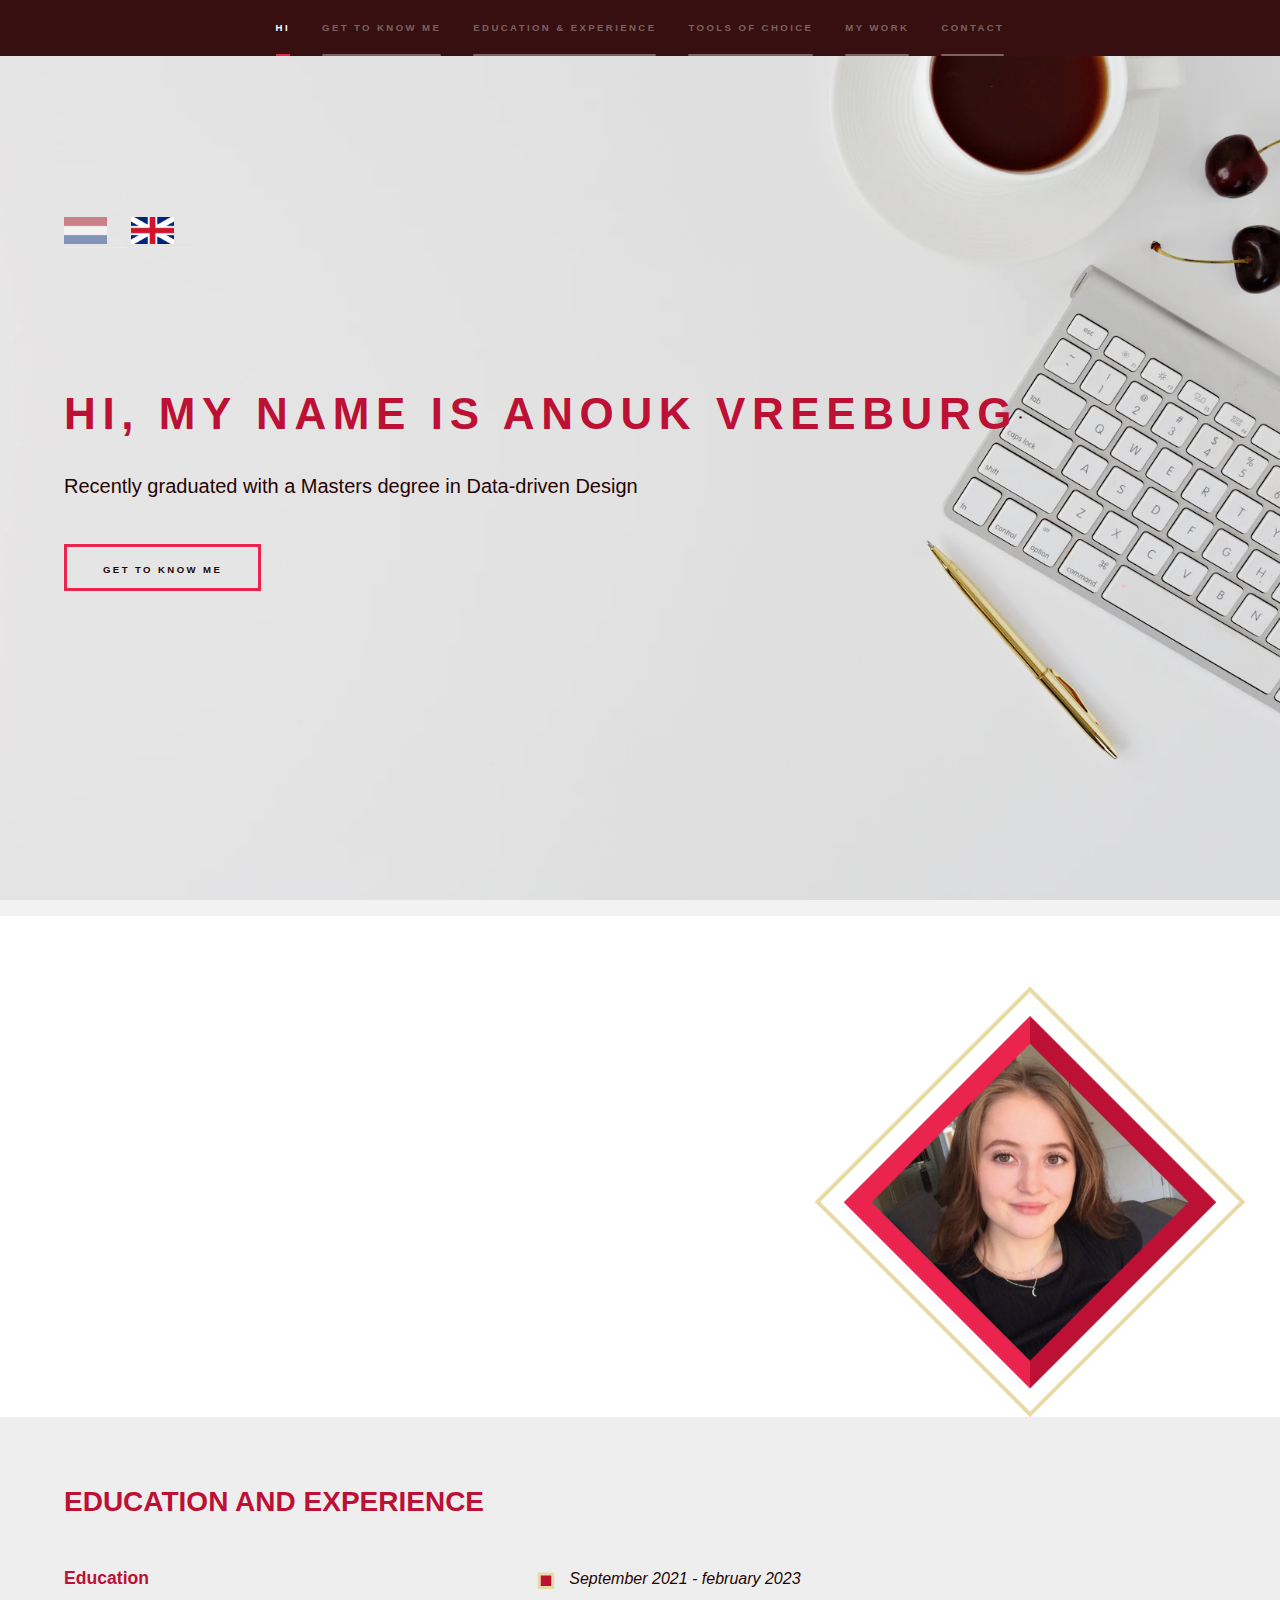
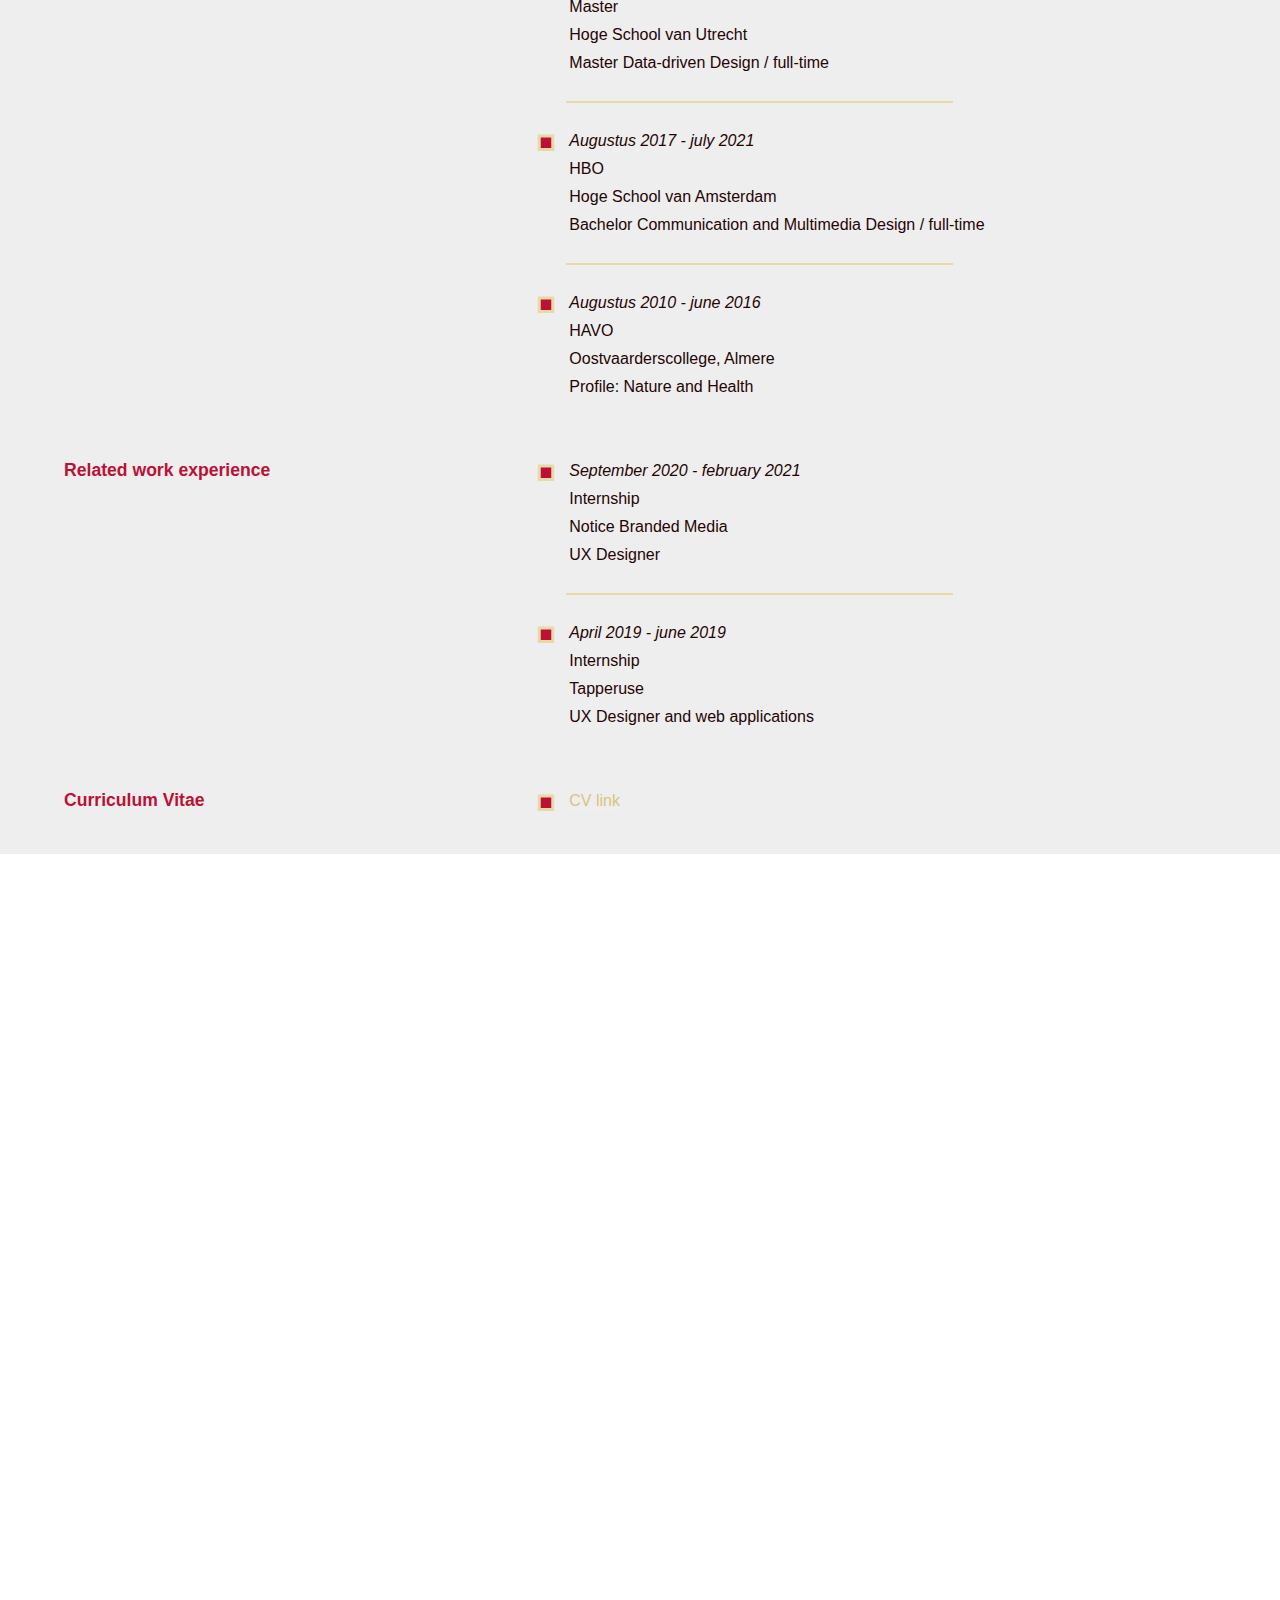
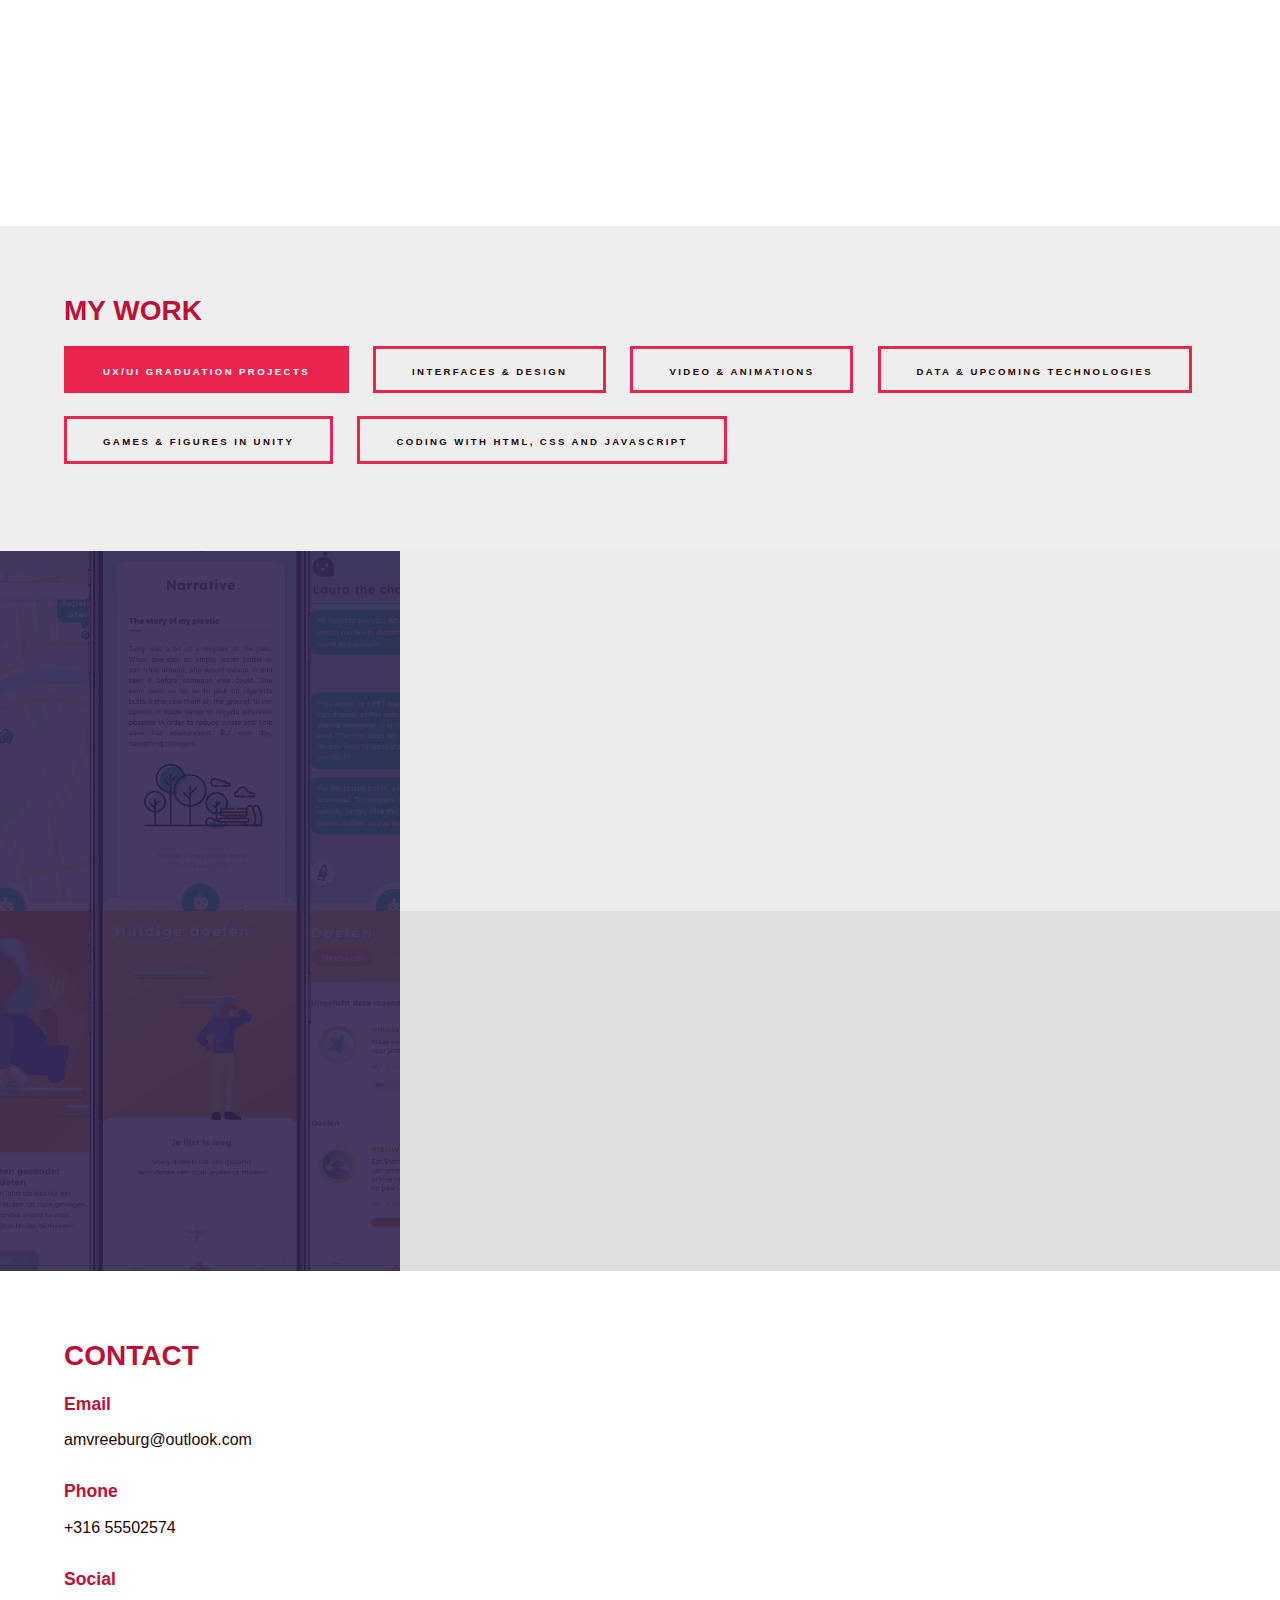
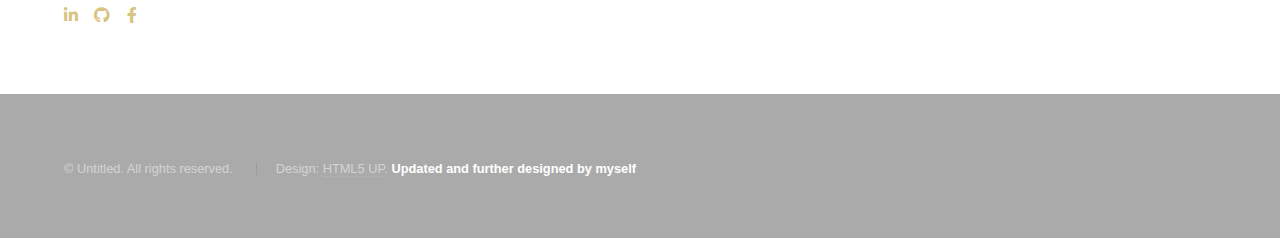
==== commit bae62d36: "Update indexEN.html" ====
--- a/indexEN.html
+++ b/indexEN.html
@@ -137,12 +137,12 @@
             <div class="inner">
                 <h2>MY WORK</h2>
                 <ul class="ul2">
-                        <li class="li2"><button onClick="myFunction()" id="jsbuttonbig" class="jsbuttonclicked"> End projects </button></li>
-                        <li class="li2"><button onClick="myFunction5()" id="jsbuttondesign" class="jsbutton"> Idea generation & Design </button></li>
+                        <li class="li2"><button onClick="myFunction()" id="jsbuttonbig" class="jsbuttonclicked"> UX/UI graduation projects </button></li>
+                        <li class="li2"><button onClick="myFunction5()" id="jsbuttondesign" class="jsbutton"> Interfaces & design </button></li>
                         <li class="li2"><button onClick="myFunction6()" id="jsbuttonvideo" class="jsbutton"> Video & Animations </button></li>
                         <li class="li2"><button onClick="myFunction2()" id="jsbuttondata" class="jsbutton"> Data & Upcoming technologies </button></li>
-                        <li class="li2"><button onClick="myFunction3()" id="jsbuttongames" class="jsbutton"> Making of games in Unity </button></li>
-                        <li class="li2"><button onClick="myFunction4()" id="jsbuttoncode" class="jsbutton"> Coding with HTML, CSS and Json </button></li>
+                        <li class="li2"><button onClick="myFunction3()" id="jsbuttongames" class="jsbutton"> Games & figures in Unity </button></li>
+                        <li class="li2"><button onClick="myFunction4()" id="jsbuttoncode" class="jsbutton"> Coding with HTML, CSS and Javascript </button></li>
                 </ul>
             </div>
         </section>
@@ -248,6 +248,36 @@
                 </div>
             </section>
             <section>
+                <div class="image"><img src="images/PhotosWork/ARdata/homepageAR.png" alt="" data-position="center center" /></div>
+                <div class="content">
+                    <div class="inner">
+                        <h2 class="h2special">DataSee, an Augmented Reality application</h2>
+                        <p>An Augmented Reality data working application that raises awareness among young adults about how much personal data they spend on their applications and how harmful this may be.</p>
+                        <ul class="actions">
+                            <li><button id="myBtn8">See more</button></li>
+                        </ul>
+                    </div>
+                </div>
+                <div id="myModal8" class="modal">
+                    <div class="modal-content">
+                      <span class="close8">&times;</span>
+                      <h2 class="h2special">DataSee, an Augmented Reality application</h2>
+                      <p><strong>Time spent on it:</strong> 10 weeks, year 1 Master<br> 
+                        <strong>Language of the project:</strong> English<br> 
+                        <strong>How many people worked on it:</strong> 1<br></p>
+                      <p>DataSee is an Augmented Reality (AR) application that helps enhance young adults' awareness about how much personal data they spend on their apps and how harmful that might be. It is able to show their data back in a fun, engaging, and interactive way by collecting their screen time data on a daily basis. After permitting the program to collect screen time data, the user will see their own application use reflected back to them in the form of data blobs, which can alter from day to day. Furthermore, each application data blob is a different colour, suggesting to the user whether or not this application is secure to disclose personal data on, or if it is easy subject to hacker assaults. The program expands on this theme by include components such as what would happen to their data if a hacker attacked the application, questions and quizzes about online safety, and more in-depth information about each application and how to be more secure with their data.</p>
+                      <a href="images/PhotosWork/failgraduation/AcademicPaperAnoukVreeburgDDD.pdf" target="_blank">Academic Paper</a><br>
+                      <a href="images/PhotosWork/failgraduation/TechnicalDocumentAnoukVreeburgDDD.pdf" target="_blank">Technical Document</a><br><br>
+                      <img src="images/PhotosWork/ARdata/datathings.png" class="modalphotos"/>
+                      <img src="images/PhotosWork/ARdata/screens1.png" class="modalphotos"/>
+                      <img src="images/PhotosWork/ARdata/screens2.png" class="modalphotos"/>
+                      <img src="images/PhotosWork/ARdata/screens3.png" class="modalphotos"/>
+                      <img src="images/PhotosWork/ARdata/allthelevels.png" class="modalphotos3"/>
+                      <img src="images/PhotosWork/ARdata/thefoursides.png" class="modalphotos3"/>
+                    </div>
+                </div>
+            </section>
+            <section>
                 <div class="image"><img src="images/PhotosWork/movierecommenderAI/homepagemovierecommender.png" alt="" data-position="center center" /></div>
                 <div class="content">
                     <div class="inner">
@@ -270,32 +300,6 @@
                       <a href="https://www.notion.so/Product-Biografie-fa58ce88947c43fca41a6ab7b44b3672" target="_blank">Product Biografie</a><br>
                       <br>
                       <img src="images/PhotosWork/movierecommenderAI/AI_POSTER_page-0001.jpg" class="modalphotos"/>
-                    </div>
-                </div>
-            </section>
-            <section>
-                <div class="image"><img src="images/PhotosWork/npo/npohomepage.png" alt="" data-position="center center" /></div>
-                <div class="content">
-                    <div class="inner">
-                        <h2 class="h2special">Recommender systems and NFTs for NPO</h2>
-                        <p>Transforming the NPO Start application hypothetically with emerging technologies to reach the weaker audiences.</p>
-                        <ul class="actions">
-                            <li><button id="myBtn24">See more</button></li>
-                        </ul>
-                    </div>
-                </div>
-                <div id="myModal24" class="modal">
-                    <div class="modal-content">
-                      <span class="close24">&times;</span>
-                      <h2 class="h2special">Recommender systems and NFTs for NPO</h2>
-                      <p><strong>Time spent on it:</strong> 10 weeks, year 1 Master<br> 
-                        <strong>Language of the project:</strong> English<br> 
-                        <strong>How many people worked on it:</strong> 5<br></p>
-                      <p>For this project, we needed to collaborate in order to elevate an established organization using emerging technologies. Our company was NPO, and our emerging technologies were recommender systems and NFTs. After conversing with NPO themselves, we learnt about the NPO's beliefs, key goals, and target group distinctions. We were able to hypothetically design and immerse emerging technologies within their NPO system, targeting some of their weaker target audiences for increased engagement while still enforcing all of their ideals, as well as their design principles. Both technologies were integrated into their NPO Start application.</p>
-                      <a href="images/PhotosWork/npo/Endthingie.pdf" target="_blank">Project PDF</a><br><br>
-                      <img src="images/PhotosWork/npo/NPOschermen1.png" class="modalphotos"/>
-                      <img src="images/PhotosWork/npo/NPOschermen2.png" class="modalphotos"/>
-                      <img src="images/PhotosWork/npo/Storyboard-NFTconcept.jpg" class="modalphotos"/>
                     </div>
                 </div>
             </section>
@@ -374,36 +378,6 @@
                       <img src="images/PhotosWork/malwaredetection/arduinosetupmalware.jpg" class="modalphotos2"/>
                       <img src="images/PhotosWork/malwaredetection/fotomalwarething.jpg" class="modalphotos2"/><br>
                       <img src="images/PhotosWork/malwaredetection/keychainsfigma.jpg" class="modalphotos"/>
-                    </div>
-                </div>
-            </section>
-            <section>
-                <div class="image"><img src="images/PhotosWork/failgraduation/homepageAR.png" alt="" data-position="center center" /></div>
-                <div class="content">
-                    <div class="inner">
-                        <h2 class="h2special">DataSee, an Augmented Reality application</h2>
-                        <p>An Augmented Reality data working application that raises awareness among young adults about how much personal data they spend on their applications and how harmful this may be.</p>
-                        <ul class="actions">
-                            <li><button id="myBtn8">See more</button></li>
-                        </ul>
-                    </div>
-                </div>
-                <div id="myModal8" class="modal">
-                    <div class="modal-content">
-                      <span class="close8">&times;</span>
-                      <h2 class="h2special">DataSee, an Augmented Reality application</h2>
-                      <p><strong>Time spent on it:</strong> 10 weeks, year 1 Master<br> 
-                        <strong>Language of the project:</strong> English<br> 
-                        <strong>How many people worked on it:</strong> 1<br></p>
-                      <p>DataSee is an Augmented Reality (AR) application that helps enhance young adults' awareness about how much personal data they spend on their apps and how harmful that might be. It is able to show their data back in a fun, engaging, and interactive way by collecting their screen time data on a daily basis. After permitting the program to collect screen time data, the user will see their own application use reflected back to them in the form of data blobs, which can alter from day to day. Furthermore, each application data blob is a different colour, suggesting to the user whether or not this application is secure to disclose personal data on, or if it is easy subject to hacker assaults. The program expands on this theme by include components such as what would happen to their data if a hacker attacked the application, questions and quizzes about online safety, and more in-depth information about each application and how to be more secure with their data.</p>
-                      <a href="images/PhotosWork/failgraduation/AcademicPaperAnoukVreeburgDDD.pdf" target="_blank">Academic Paper</a><br>
-                      <a href="images/PhotosWork/failgraduation/TechnicalDocumentAnoukVreeburgDDD.pdf" target="_blank">Technical Document</a><br><br>
-                      <img src="images/PhotosWork/ARdata/datathings.png" class="modalphotos"/>
-                      <img src="images/PhotosWork/ARdata/screens1.png" class="modalphotos"/>
-                      <img src="images/PhotosWork/ARdata/screens2.png" class="modalphotos"/>
-                      <img src="images/PhotosWork/ARdata/screens3.png" class="modalphotos"/>
-                      <img src="images/PhotosWork/ARdata/allthelevels.png" class="modalphotos3"/>
-                      <img src="images/PhotosWork/ARdata/thefoursides.png" class="modalphotos3"/>
                     </div>
                 </div>
             </section>
@@ -603,6 +577,32 @@
                       <img src="images/PhotosWork/noticebrandedmediadesign/plattegrond1.png" class="modalphotos3"/><br>
                       <img src="images/PhotosWork/noticebrandedmediadesign/De jong adviesbureau_TEST.png" class="modalphotos2"/><br>
                       <img src="images/PhotosWork/noticebrandedmediadesign/claviswijnimport.png" class="modalphotos2"/>
+                    </div>
+                </div>
+            </section>
+            <section>
+                <div class="image"><img src="images/PhotosWork/npo/npohomepage.png" alt="" data-position="center center" /></div>
+                <div class="content">
+                    <div class="inner">
+                        <h2 class="h2special">Recommender systems and NFTs for NPO</h2>
+                        <p>Transforming the NPO Start application hypothetically with emerging technologies to reach the weaker audiences.</p>
+                        <ul class="actions">
+                            <li><button id="myBtn24">See more</button></li>
+                        </ul>
+                    </div>
+                </div>
+                <div id="myModal24" class="modal">
+                    <div class="modal-content">
+                      <span class="close24">&times;</span>
+                      <h2 class="h2special">Recommender systems and NFTs for NPO</h2>
+                      <p><strong>Time spent on it:</strong> 10 weeks, year 1 Master<br> 
+                        <strong>Language of the project:</strong> English<br> 
+                        <strong>How many people worked on it:</strong> 5<br></p>
+                      <p>For this project, we needed to collaborate in order to elevate an established organization using emerging technologies. Our company was NPO, and our emerging technologies were recommender systems and NFTs. After conversing with NPO themselves, we learnt about the NPO's beliefs, key goals, and target group distinctions. We were able to hypothetically design and immerse emerging technologies within their NPO system, targeting some of their weaker target audiences for increased engagement while still enforcing all of their ideals, as well as their design principles. Both technologies were integrated into their NPO Start application.</p>
+                      <a href="images/PhotosWork/npo/Endthingie.pdf" target="_blank">Project PDF</a><br><br>
+                      <img src="images/PhotosWork/npo/NPOschermen1.png" class="modalphotos"/>
+                      <img src="images/PhotosWork/npo/NPOschermen2.png" class="modalphotos"/>
+                      <img src="images/PhotosWork/npo/Storyboard-NFTconcept.jpg" class="modalphotos"/>
                     </div>
                 </div>
             </section>
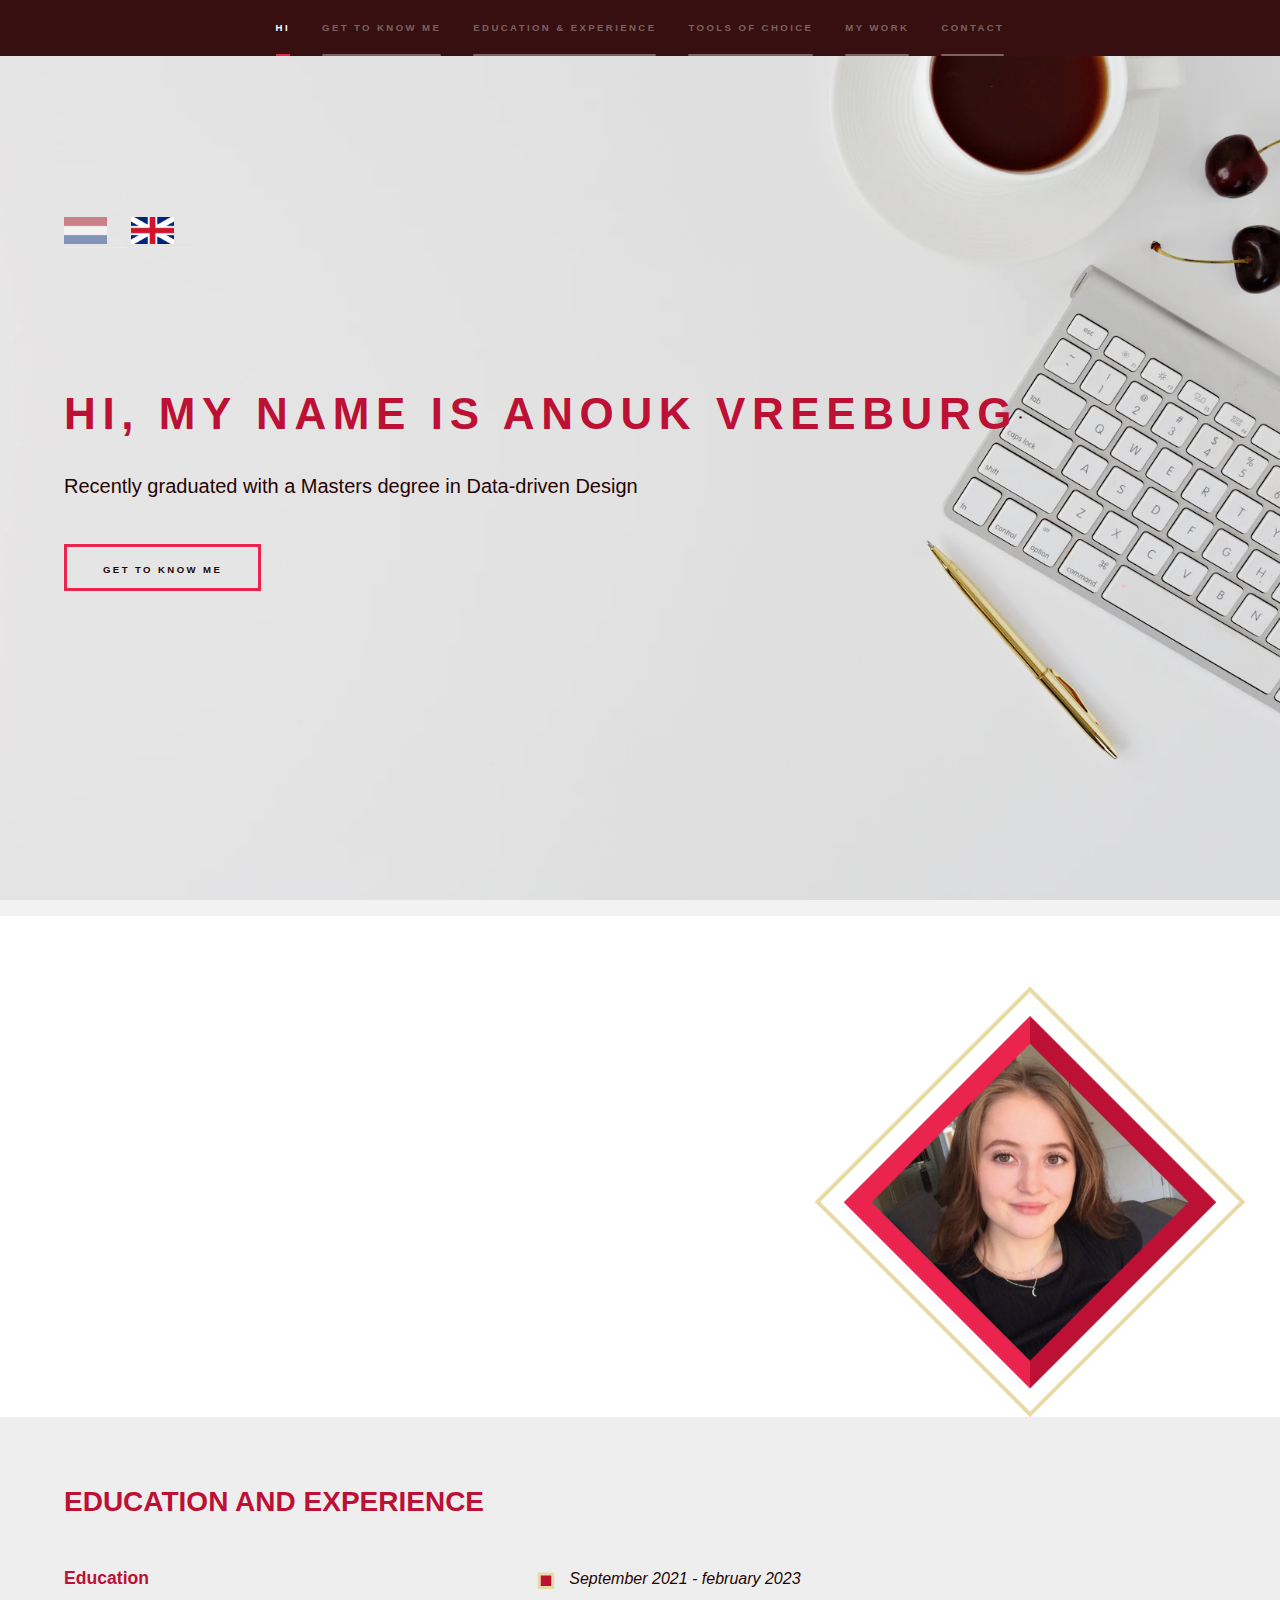
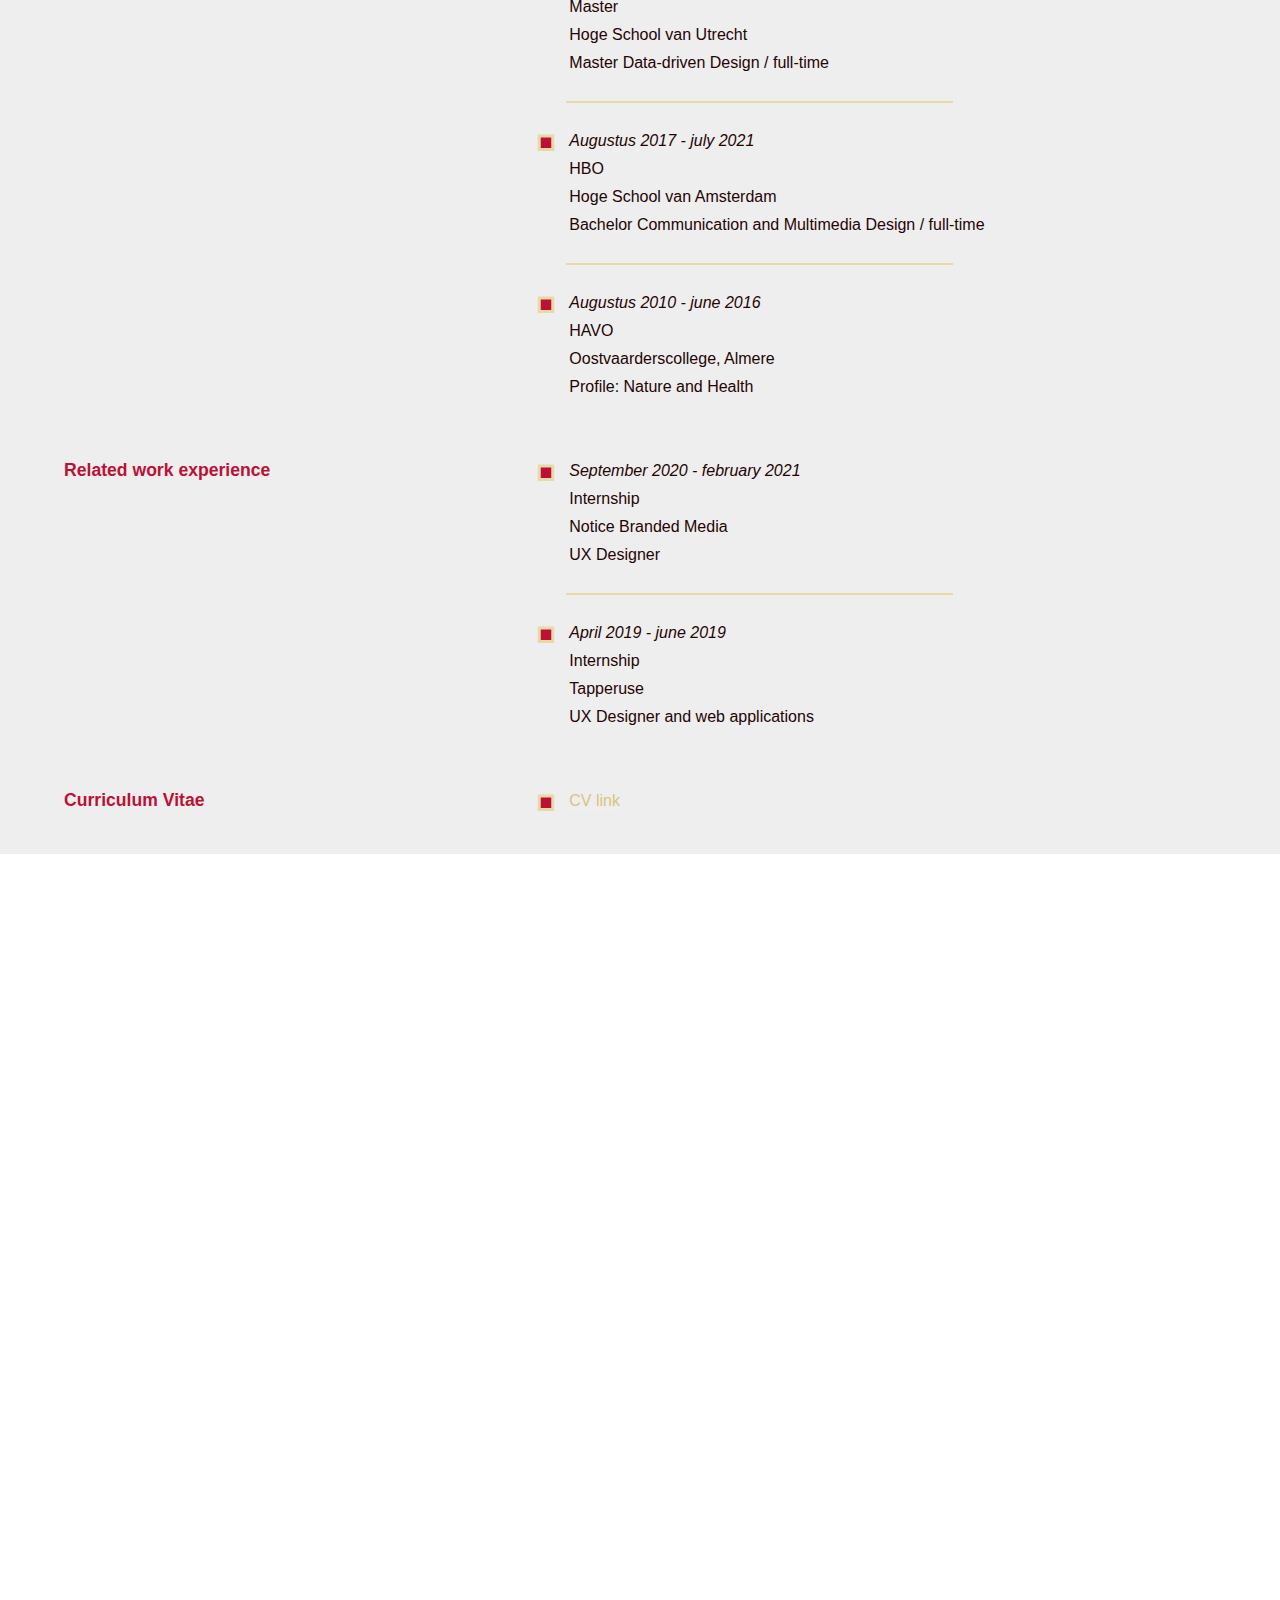
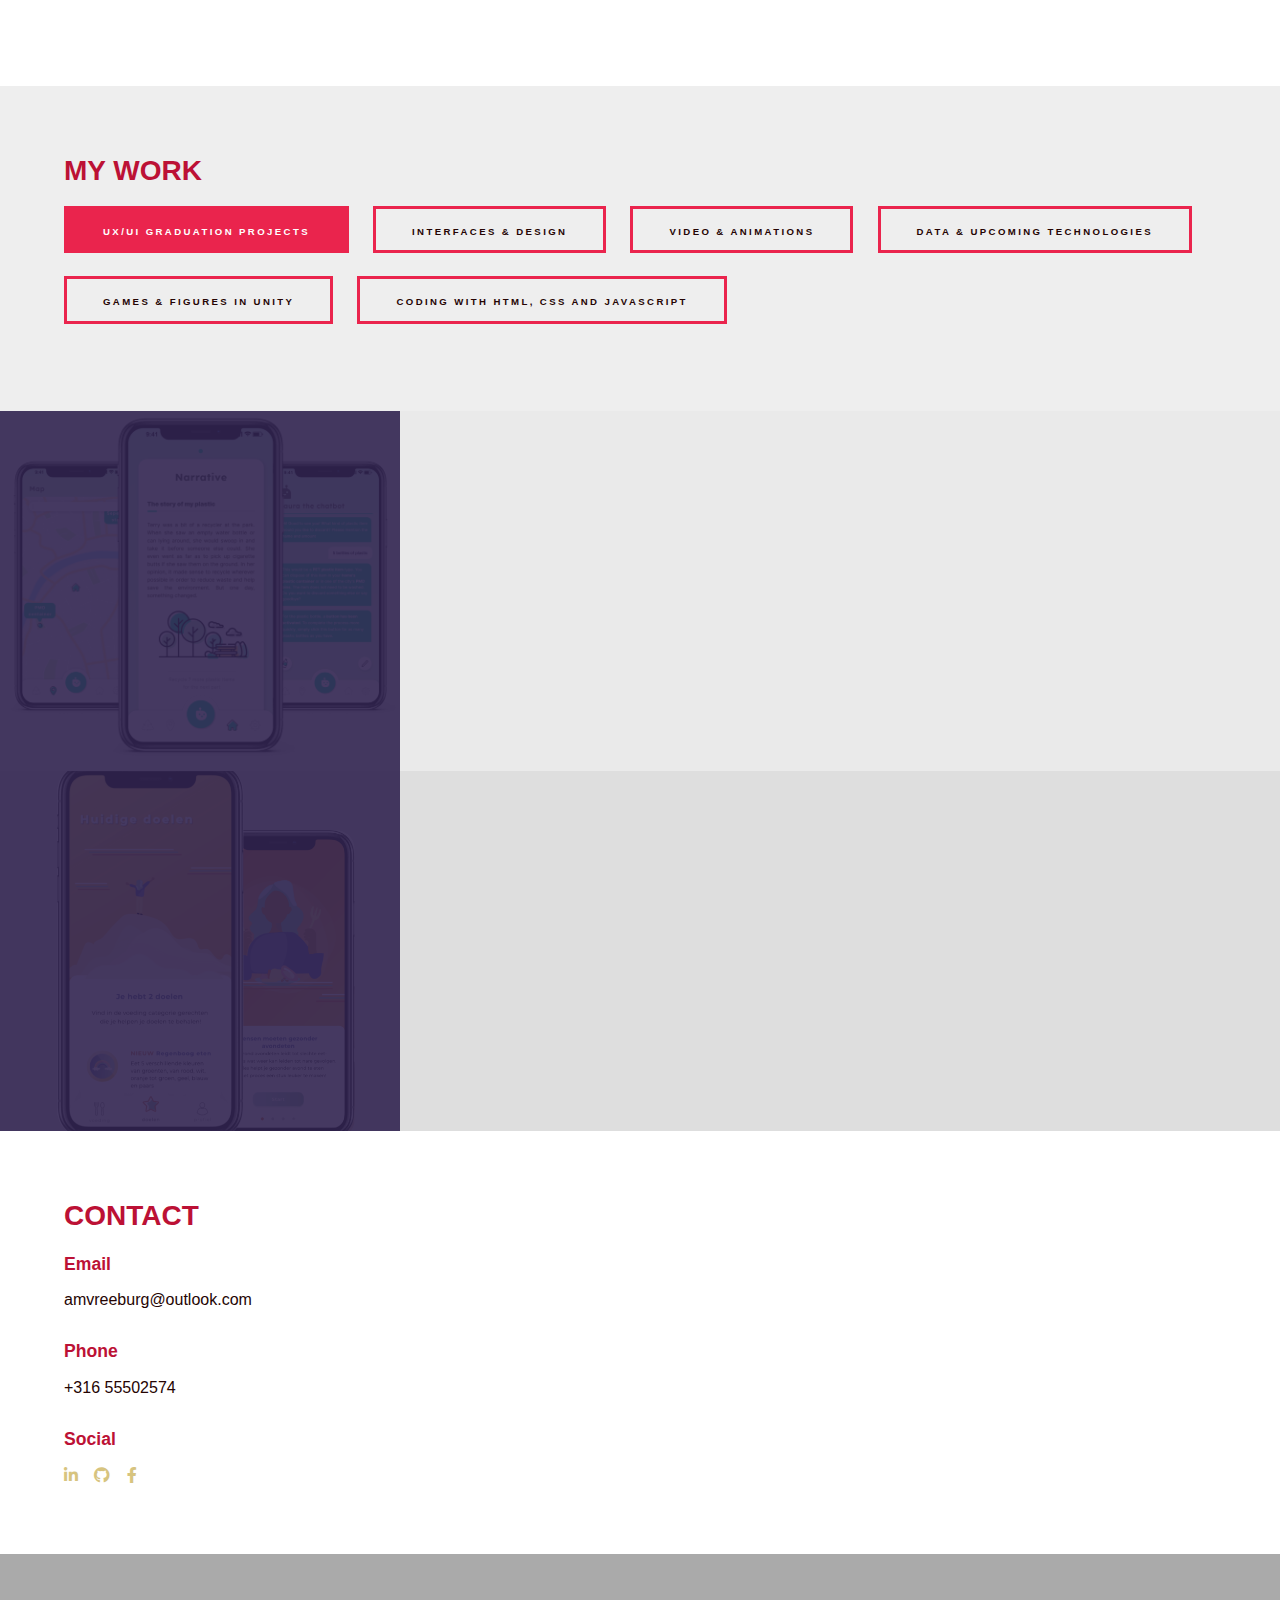
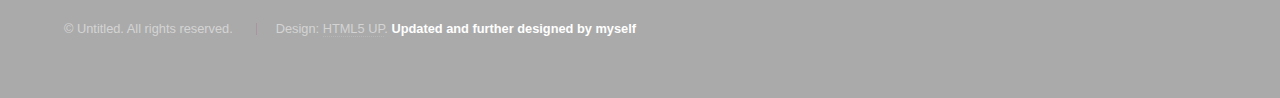
==== commit 5cd2583e: "Update indexEN.html" ====
--- a/indexEN.html
+++ b/indexEN.html
@@ -60,7 +60,7 @@
                 <div class="content">
                     <div class="inner">
                         <h2>GET TO KNOW ME</h2>
-                        <p>I have a passion for creating visually appealing content related to applications, websites, applied games, and emerging technologies such as machine learning and virtual reality. Additionally, I enjoy analyzing and working with data to identify intriguing patterns and apply them to my designs. My interest in media and technology began at a young age, from images and figures to stories and discoveries. As I grew older, my curiosity towards these topics only increased. I have earned a Bachelor's degree in Communication & Multimedia Design and a Master's degree in Data-driven Design. Through practical projects in these fields, I have gained new skills and learned how to tackle challenges in creative and technical ways. I am eager to continue exploring these areas and expand my knowledge further.</p>
+                        <p>I love creating visually appealing content for apps, websites, games, machine learning and virtual reality. I am passionate about tackling challenges in creative and technical ways and I love analyzing patterns and applying this data in my designs. Exploring media and technology started at a young age for me. I have a Bachelor in Communication & Multimedia Design and a Master degree in Data-driven Design. Working on many projects has taught me many new skills. I am always ready to develop myself and explore new areas.</p>
                     </div>
                 </div>
                 <img src="images/pictureofme.png" class="image2" alt="" data-position="center center" />
@@ -110,22 +110,22 @@
                     <section>
                         <span class="icon solid major fa-chart-line"></span>
                         <h3>Data-driven</h3>
-                        <p>I am fascinated by working with <strong>data</strong> to learn design with a focus on user experience. Exploring large datasets and drawing conclusions is very intriguing. I have experience with <strong>Python</strong>, which allows me to work with data more efficiently. I have used it for web scraping, machine learning, and data analysis projects, giving me a better understanding of how it works and how I can use it to my advantage. This provides many opportunities to fully optimise design for the customer.</p>
+                        <p>I am fascinated by working with <strong>data</strong> to learn how to design with the user experience in mind. I also have experience with <strong>Python</strong>, which allows me to work more efficiently with data. Data offers many possibilities to <strong>fully optimize the design for the customer</strong> and I really enjoy doing that.</p>
                     </section>
                     <section>
                         <span class="icon solid major fa-edit"></span>
                         <h3>Design and video</h3>
-                        <p>I enjoy using creative software such as <strong>Adobe Illustrator, Photoshop, After Effects, Figma, and Blender</strong>. These tools help me express my creativity and explore different ideas and concepts. With Adobe, I create beautiful designs for both app and print design, as well as product videos and animations. I use Figma to design and showcase application screens with interactions, for a complete UX/UI. I use Blender for 3D models and various animations. I can then display all of these designs on web applications using <strong>HTML, CSS, and JSON</strong>.</p>
+                        <p>I like to use creative programs like <strong>Adobe Illustrator, Photoshop, After Effects, Figma and Blender</strong>. With Adobe I make beautiful designs for app and print design and I make product videos and animations. I use Figma to design and display application screens, for a complete <strong>UX/UI</strong>. I use Blender for 3D models and various animations.</p>
                     </section>
                     <section>
                         <span class="icon solid major fa-gamepad"></span>
                         <h3>Unity</h3>
-                        <p>I love working in <strong>Unity</strong>, where I can create games and virtual realities. With the help of <strong>C# programming language</strong>, I am able to bring my ideas to life, no matter how big or small. With Unity’s powerful engine and its user-friendly interface, I am able to create <strong>immersive 3D worlds and experiences</strong> that will excite and engage my target audience. I am always eager to learn more about Unity and look forward to creating my next project!</p>
+                        <p>I like working with <strong>Unity</strong> where I can create games and virtual worlds. Using the <strong>programming language C#</strong> I can bring my ideas to life. Unity's powerful engine and user-friendly interface allow me to create immersive 3D worlds and experiences that will thrill and captivate my target audience.</p>
                     </section>
                     <section>
                         <span class="icon major fa-robot"></span>
                         <h3>Other interests</h3>
-                        <p>I am furthermore intrigued by the potential of <strong>emerging technologies</strong> and the opportunities they bring. With the rapid development of technology, I am constantly searching for new ways to use it for projects that can benefit and improve the lives of many. I am passionate about exploring new and innovative ideas, and it is this passion that drives me to investigate and explore the possibilities of emerging technology.</p>
+                        <p>I am also interested in the potential of <strong>emerging technologies</strong> and the opportunities they offer. I am passionate about exploring new and innovative ideas.</p>
                     </section>
                 </div>
             </div>
@@ -151,7 +151,7 @@
         <!-- Big Project -->
         <section id="uno" class="wrapper style4 spotlights">
             <section>
-                <div class="image"><img src="images/PhotosWork/chatbotgraduation/chatbothomepage7.png" alt="" data-position="center center" /></div>
+                <div class="image"><img src="images/PhotosWork/chatbotgraduation/xChatbot.png" alt="" data-position="center center" /></div>
                 <div class="content">
                     <div class="inner">
                         <h2 class="h2special">Data-driven Chatbot graduation project</h2>
@@ -169,7 +169,7 @@
                       <p><strong>Time spent on it:</strong> 20 weeks, year 2 Master<br> 
                         <strong>Language of the project:</strong> English<br> 
                         <strong>How many people worked on it:</strong> 1<br></p>
-                      <p>I had to create a data-driven application that solved an issue for my Masters graduation project. I chose to go the environmentally friendly approach and assist young individuals in correctly disposing of their plastic products, rather than littering or tossing them in the wrong container. This issue could be remedied with the help of a smart chatbot integrated into an application. The chatbot would assist the young adult in providing information about their plastic product, including what type of plastic it is and where it should be thrown according to city regulations. The chatbot would also ask the user personal questions about why they care about the environment and other related opinions on the subject. The answers provided by the user would assist the chatbot in better categorising the user, allowing it to offer a personalised gamification strategy that would help drive the user to continue properly disposing of their plastic. The categories are based on research, which state that there are six different reasons why people recycle, which are as follows: attitude, subjective norms, behavioural intent, knowledge, moral norms, and social pressure. If a user tells the chatbot that they conduct environmental acts because they have seen others do it, they will be given a gamification approach in that area. Each category can be coupled with a research-based gamification strategy. Attitude → points system, subjective norms → leaderbord, perceived behavioural control → badges, knowledge → narrative, moral norms → rewards, social pressure → teams. If the chatbot detects more, the user can be subjected to multiple forms of gamification. As a result, the program is constantly enhancing the user experience based on user data, thereby establishing it as a successful data-driven product. Furthermore, the application provides information about different types of plastic, how it works in their location, and opportunities to speed up the recycling process. More information on the research and overall project can be found in the papers below.</p>
+                      <p>For my graduation project, I created a data-driven application that helps young people dispose of their plastic products properly. This was solved by a smart chatbot that provides information about the type of plastic and where it should be disposed of according to city regulations. The chatbot also asks personal questions about why the user cares about the environment and other related opinions. The user's answers help the chatbot to offer a personalized gamification strategy to help the user properly dispose of their plastic. This program uses six different reasons why people recycle, including attitude, subjective norms, behavioral intention, knowledge, moral norms and social pressure. Each category is linked to a research-based gamification strategy. If the chatbot detects more, the user can be subjected to multiple forms of gamification.</p>
                       <a href="images/PhotosWork/chatbotgraduation/AcademicPaperAnoukGraduationDDD.pdf" target="_blank">Academic Paper</a><br>
                       <a href="images/PhotosWork/chatbotgraduation/TechnicalPaperAnoukGraduationDDD.pdf" target="_blank">Technical Paper</a><br>
                       <a href="https://www.figma.com/proto/wkhQ5pmB53R3BVS1XPd66O/Graduation-3?page-id=0%3A1&node-id=216%3A585&viewport=162%2C240%2C0.02&scaling=scale-down&starting-point-node-id=216%3A585&show-proto-sidebar=1" target="_blank">Figma link prototype</a>
@@ -184,7 +184,7 @@
                 </div>
             </section>
             <section>
-                <div class="image"><img src="images/PhotosWork/foodles/homepagefoodles7.png" alt="" data-position="center center" /></div>
+                <div class="image"><img src="images/PhotosWork/foodles/xFoodles.png" alt="" data-position="center center" /></div>
                 <div class="content">
                     <div class="inner">
                         <h2 class="h2special">Foodles graduation project</h2>
@@ -220,7 +220,7 @@
         <!-- Data -->
         <section id="dos" class="wrapper style4 spotlights">
             <section>
-                <div class="image"><img src="images/PhotosWork/musicalthing/musicalaihomepage.png" alt="" data-position="center center" /></div>
+                <div class="image"><img src="images/PhotosWork/musicalthing/xMusic.png" alt="" data-position="center center" /></div>
                 <div class="content">
                     <div class="inner">
                         <h2 class="h2special">Using data and AI to create music</h2>
@@ -248,7 +248,7 @@
                 </div>
             </section>
             <section>
-                <div class="image"><img src="images/PhotosWork/ARdata/homepageAR.png" alt="" data-position="center center" /></div>
+                <div class="image"><img src="images/PhotosWork/ARdata/xDatasee.png" alt="" data-position="center center" /></div>
                 <div class="content">
                     <div class="inner">
                         <h2 class="h2special">DataSee, an Augmented Reality application</h2>
@@ -265,9 +265,9 @@
                       <p><strong>Time spent on it:</strong> 10 weeks, year 1 Master<br> 
                         <strong>Language of the project:</strong> English<br> 
                         <strong>How many people worked on it:</strong> 1<br></p>
-                      <p>DataSee is an Augmented Reality (AR) application that helps enhance young adults' awareness about how much personal data they spend on their apps and how harmful that might be. It is able to show their data back in a fun, engaging, and interactive way by collecting their screen time data on a daily basis. After permitting the program to collect screen time data, the user will see their own application use reflected back to them in the form of data blobs, which can alter from day to day. Furthermore, each application data blob is a different colour, suggesting to the user whether or not this application is secure to disclose personal data on, or if it is easy subject to hacker assaults. The program expands on this theme by include components such as what would happen to their data if a hacker attacked the application, questions and quizzes about online safety, and more in-depth information about each application and how to be more secure with their data.</p>
-                      <a href="images/PhotosWork/failgraduation/AcademicPaperAnoukVreeburgDDD.pdf" target="_blank">Academic Paper</a><br>
-                      <a href="images/PhotosWork/failgraduation/TechnicalDocumentAnoukVreeburgDDD.pdf" target="_blank">Technical Document</a><br><br>
+                      <p>DataSee is an Augmented Reality (AR) application that makes young adults more aware of how much personal data they spend on their apps and how harmful that can be. The program collects screen time data on a daily basis and presents it in a fun, engaging and interactive way. In addition, the program provides information about online safety and how users can handle their data more securely.</p>
+                      <a href="images/PhotosWork/ARdata/AcademicPaperAnoukVreeburgDDD.pdf" target="_blank">Academic Paper</a><br>
+                      <a href="images/PhotosWork/ARdata/TechnicalDocumentAnoukVreeburgDDD.pdf" target="_blank">Technical Document</a><br><br>
                       <img src="images/PhotosWork/ARdata/datathings.png" class="modalphotos"/>
                       <img src="images/PhotosWork/ARdata/screens1.png" class="modalphotos"/>
                       <img src="images/PhotosWork/ARdata/screens2.png" class="modalphotos"/>
@@ -278,7 +278,7 @@
                 </div>
             </section>
             <section>
-                <div class="image"><img src="images/PhotosWork/movierecommenderAI/homepagemovierecommender.png" alt="" data-position="center center" /></div>
+                <div class="image"><img src="images/PhotosWork/movierecommenderAI/xMovieRecommender.png" alt="" data-position="center center" /></div>
                 <div class="content">
                     <div class="inner">
                         <h2 class="h2special">Artificial Intelligence Movie Recommender</h2>
@@ -330,7 +330,7 @@
                 </div>
             </section>
             <section>
-                <div class="image"><img src="images/PhotosWork/doorwayeffect/homepagedoorway.png" alt="" data-position="center center" /></div>
+                <div class="image"><img src="images/PhotosWork/doorwayeffect/xDoorwayEffect.png" alt="" data-position="center center" /></div>
                 <div class="content">
                     <div class="inner">
                         <h2 class="h2special">Internet of Things Doorway Effect Helper</h2>
@@ -356,7 +356,7 @@
                 </div>
             </section>
             <section>
-                <div class="image"><img src="images/PhotosWork/malwaredetection/homepagemalware.png" alt="" data-position="center center" /></div>
+                <div class="image"><img src="images/PhotosWork/malwaredetection/xMalwareDetection.png" alt="" data-position="center center" /></div>
                 <div class="content">
                     <div class="inner">
                         <h2 class="h2special">Internet of Things Mobile Malware Detecter</h2>
@@ -386,7 +386,7 @@
         <!-- Coding -->
         <section id="quatro" class="wrapper style4 spotlights">
             <section>
-                <div class="image"><img src="images/PhotosWork/codingofhvanawebsite/homepagehvana.png" alt="" data-position="center center" /></div>
+                <div class="image"><img src="images/PhotosWork/codingofhvanawebsite/xHvanAWebsite.png" alt="" data-position="center center" /></div>
                 <div class="content">
                     <div class="inner">
                         <h2 class="h2special">Website design and development</h2>
@@ -411,7 +411,7 @@
                 </div>
             </section>
             <section>
-                <div class="image"><img src="images/PhotosWork/sleepModule/sleepModuleHomepage.png" alt="" data-position="center center" /></div>
+                <div class="image"><img src="images/PhotosWork/sleepModule/xSleepmodule.png" alt="" data-position="center center" /></div>
                 <div class="content">
                     <div class="inner">
                         <h2 class="h2special">SleepModule project</h2>
@@ -439,7 +439,7 @@
         <!-- Games -->
         <section id="tres" class="wrapper style4 spotlights">
             <section>
-                <div class="image"><img src="images/PhotosWork/knightgame/knightGameHomepage.png" alt="" data-position="center center" /></div>
+                <div class="image"><img src="images/PhotosWork/knightgame/xKnight.png" alt="" data-position="center center" /></div>
                 <div class="content">
                     <div class="inner">
                         <h2 class="h2special">The 3D story driven game Schildknaap</h2>
@@ -456,7 +456,7 @@
                       <p><strong>Time spent on it:</strong> Around 10 weeks, game minor, year 3 Bachelor<br> 
                         <strong>Language of the project:</strong> Dutch<br> 
                         <strong>How many people worked on it:</strong> 5<br></p>
-                      <p>This game was created in a team of five during the minor Applied Game Design. Everyone on our team had a specific role, with mine being the lead game designer and side programmer. The game's intended audience is pupils aged twelve and up who are visiting a history museum. The goal of this game is to collect as much as you can in a limited amount of time to progress a story. In level 1, for example, you visit a castle as a 3D knight and must acquire items such as swords, horses, rope and wheels. That is, if you can find all of them. When the timer runs out, the user can utilise the collected things to build a tale. The more items you collect, the more likely it is that you will be able to create a compelling story. For example, "the knight must combat a bear; what weapon do they use?" If a sword was collected, it might be utilised to change the course of the story. There are three levels in total, and the plot progresses with each level. The narrative of the story is set in medieval times, allowing the target audience to learn about history in a fascinating way. You triumph when you successfully complete the story. If you collect too few objects, critical steps in the game may be skipped or answered wrong, preventing you from reaching the finish and forcing you to restart.</p>
+                      <p>This game was created in a team of five during the minor Applied Game Design. This game is designed for students from the age of twelve who visit a historical museum. The aim of this game is to collect as much as possible in a limited time to advance a story. There are three levels in total, and the plot progresses with each level. The storyline of the story is set in the Middle Ages, allowing the target audience to get acquainted with the history in an exciting way.</p>
                       <a href="https://www.notion.so/Design-Rationale-bca71147dc0242f1948e2dd36facafce" target="_blank">Design Rationale & Product Biografie</a><br>
                       <a href="https://github.com/rico1136/Project3Team5" target="_blank">Github page</a><br><br>
                       <img src="images/PhotosWork/knightgame/knightGame2.png" class="modalphotos"/>
@@ -464,7 +464,7 @@
                 </div>
             </section>
             <section>
-                <div class="image"><img src="images/PhotosWork/dungeoncrawler/homepagedungeoncrawler3.png" alt="" data-position="center center" /></div>
+                <div class="image"><img src="images/PhotosWork/dungeoncrawler/xDungeon.png" alt="" data-position="center center" /></div>
                 <div class="content">
                     <div class="inner">
                         <h2 class="h2special">Dungeon Crawler - Rescue from the Red Keep</h2>
@@ -493,7 +493,7 @@
                 </div>
             </section>
             <section>
-                <div class="image"><img src="images/PhotosWork/boardgamekillersforest/photoboardgame2.jpg" alt="" data-position="center center" /></div>
+                <div class="image"><img src="images/PhotosWork/boardgamekillersforest/xBoardgame.png" alt="" data-position="center center" /></div>
                 <div class="content">
                     <div class="inner">
                         <h2 class="h2special">The boardgame Killers' Forest, kill or be killed</h2>
@@ -519,7 +519,7 @@
                 </div>
             </section>
             <section>
-                <div class="image"><img src="images/PhotosWork/virtualrealityenter/vr3.png" alt="" data-position="center center" /></div>
+                <div class="image"><img src="images/PhotosWork/virtualrealityenter/xVirtualRoom.png" alt="" data-position="center center" /></div>
                 <div class="content">
                     <div class="inner">
                         <h2 class="h2special">Virtual Reality beginning room</h2>
@@ -548,7 +548,7 @@
         <!-- Design -->
         <section id="cinco" class="wrapper style4 spotlights">
             <section>
-                <div class="image"><img src="images/PhotosWork/noticebrandedmediadesign/homepagenoticedesign.png" alt="" data-position="center center" /></div>
+                <div class="image"><img src="images/PhotosWork/noticebrandedmediadesign/xNoticeDesign.png" alt="" data-position="center center" /></div>
                 <div class="content">
                     <div class="inner">
                         <h2 class="h2special">Notice Branded Media design projects</h2>
@@ -565,7 +565,7 @@
                       <p><strong>Time spent on it:</strong> 20 weeks, internship, year 4 Bachelor<br> 
                         <strong>Language of the project:</strong> Dutch<br> 
                         <strong>How many people worked on it:</strong> 1<br></p>
-                      <p>From the end of August 2020 to the beginning of February 2021, I worked as a UX designer at Notice Branded Media, a marketing agency. During my internship, I worked on a variety of UX designer jobs, including revamping a TOI website and coming up with new creative ideas, 1 and 2. My major task, though, was to improve the user experience of their present product, the Company Locator. The Company Locator is a self-contained interactive structure located near the entrance to buildings that provide a variety of company spaces. It allows users to sign in for appointments and tells them how to navigate the building to get to them. My objective was to rethink the interface and recreate the map images. To complete this task, extensive study on what would work best for the target audience and how to best achieve the aim was required. Following that, several concepts emerged, input was gathered, and effective tests were conducted in order to create a proud product in the end.</p>
+                      <p>As a UX designer at Notice Branded Media I worked on improving the user experience of their current product, the Company Locator. This project involved reimagining the interface and map views. Accomplishing this task required an extensive study of what would work best for the target audience and how best to achieve the goal. Subsequently, different concepts were created, input was collected and effective tests were carried out.</p>
                       <a href="images/PhotosWork/noticebrandedmediadesign/Company Locator Document Anouk.pdf" target="_blank">Company Locator project PDF</a><br>
                       <a href="https://invis.io/ABZPQ2YFZD5" target="_blank">Invision link prototype</a><br><br>
                       <img src="images/PhotosWork/noticebrandedmediadesign/threechosendesigns.png" class="modalphotos3"/><br>
@@ -581,7 +581,7 @@
                 </div>
             </section>
             <section>
-                <div class="image"><img src="images/PhotosWork/npo/npohomepage.png" alt="" data-position="center center" /></div>
+                <div class="image"><img src="images/PhotosWork/npo/xNPO.png" alt="" data-position="center center" /></div>
                 <div class="content">
                     <div class="inner">
                         <h2 class="h2special">Recommender systems and NFTs for NPO</h2>
@@ -607,7 +607,7 @@
                 </div>
             </section>
             <section>
-                <div class="image"><img src="images/PhotosWork/languageapplication/homepagelanguage.png" alt="" data-position="center center" /></div>
+                <div class="image"><img src="images/PhotosWork/languageapplication/xANM.png" alt="" data-position="center center" /></div>
                 <div class="content">
                     <div class="inner">
                         <h2 class="h2special">ANM, an learning application for low literacy adults</h2>
@@ -624,7 +624,7 @@
                       <p><strong>Time spent on it:</strong> 10 weeks, year 1 Master<br> 
                         <strong>Language of the project:</strong> English<br> 
                         <strong>How many people worked on it:</strong> 3<br></p>
-                      <p>For the class smart interfaces, an application to assist a more vulnerable target group in their daily lives was to be created. We opted to target folks with low literacy levels. People who are illiterate struggle with reading, writing, and other arithmetic. It was difficult to create a helpful application for this target demographic because there were so many details to consider. A well-designed learning language application was created by conducting study on how to best approach material to the group, discussing with the group, and testing. This program assists low literacy individuals in learning to write and read through lessons and customisable categories. Furthermore, the program can be tailored to the user's lifestyle and language difficulties, since the user can utilise a camera and microphone feature to ask the application what words around them in real life mean, such as when reading an important letter.</p>
+                      <p>For the smart interfaces class I made an application to help low literate people in their daily lives. This program helps low literate people learn to write and read through lessons and customizable categories. In addition, the program can be adapted to the user's lifestyle and language difficulties, as the user can make use of a camera and microphone function to ask the application what words around them mean in real life.</p>
                       <a href="images/PhotosWork/languageapplication/Project Diary - Anouk Vreeburg - Low literacy group.pdf" target="_blank">Project Diary</a><br>
                       <a href="https://www.figma.com/proto/M98OZvqq3mWcCy9KLOA6aN/Design?page-id=0%3A1&node-id=259%3A2&viewport=519%2C47%2C0.07&scaling=contain&starting-point-node-id=259%3A2" target="_blank">Figma link prototype</a><br><br>
                       <video class="modalphotos3" controls>
@@ -637,7 +637,7 @@
                 </div>
             </section>
             <section>
-                <div class="image"><img src="images/PhotosWork/tapperuse/homepagetapperuse.png" alt="" data-position="center center" /></div>
+                <div class="image"><img src="images/PhotosWork/tapperuse/xTapperuse.png" alt="" data-position="center center" /></div>
                 <div class="content">
                     <div class="inner">
                         <h2 class="h2special">Tapperuse UX Designer internship</h2>
@@ -662,7 +662,7 @@
                 </div>
             </section>
             <section>
-                <div class="image"><img src="images/PhotosWork/storydesign/storyDesign.png" alt="" data-position="center center" /></div>
+                <div class="image"><img src="images/PhotosWork/storydesign/xStorydesign.png" alt="" data-position="center center" /></div>
                 <div class="content">
                     <div class="inner">
                         <h2 class="h2special">Story Design</h2>
@@ -686,7 +686,7 @@
                 </div>
             </section>
             <section>
-                <div class="image"><img src="images/PhotosWork/projectmelkweg/melkweg1.jpg" alt="" data-position="center center" /></div>
+                <div class="image"><img src="images/PhotosWork/projectmelkweg/xMELKWEG.png" alt="" data-position="center center" /></div>
                 <div class="content">
                     <div class="inner">
                         <h2 class="h2special">Project MELKWEG</h2>
@@ -712,7 +712,7 @@
                 </div>
             </section>
             <section>
-                <div class="image"><img src="images/PhotosWork/websitedesign/homescreen1.jpeg" alt="" data-position="center center" /></div>
+                <div class="image"><img src="images/PhotosWork/websitedesign/xWebsitedesign.png" alt="" data-position="center center" /></div>
                 <div class="content">
                     <div class="inner">
                         <h2 class="h2special">Responsive travel stories website design</h2>
@@ -747,7 +747,7 @@
         <!-- Video -->
         <section id="seis" class="wrapper style4 spotlights">
             <section>
-                <div class="image"><img src="images/PhotosWork/noticebrandedmediavideo/homepagevideo2.png" alt="" data-position="center center" /></div>
+                <div class="image"><img src="images/PhotosWork/noticebrandedmediavideo/xNoticeVideo.png" alt="" data-position="center center" /></div>
                 <div class="content">
                     <div class="inner">
                         <h2 class="h2special">Notice Branded Media video projects</h2>
